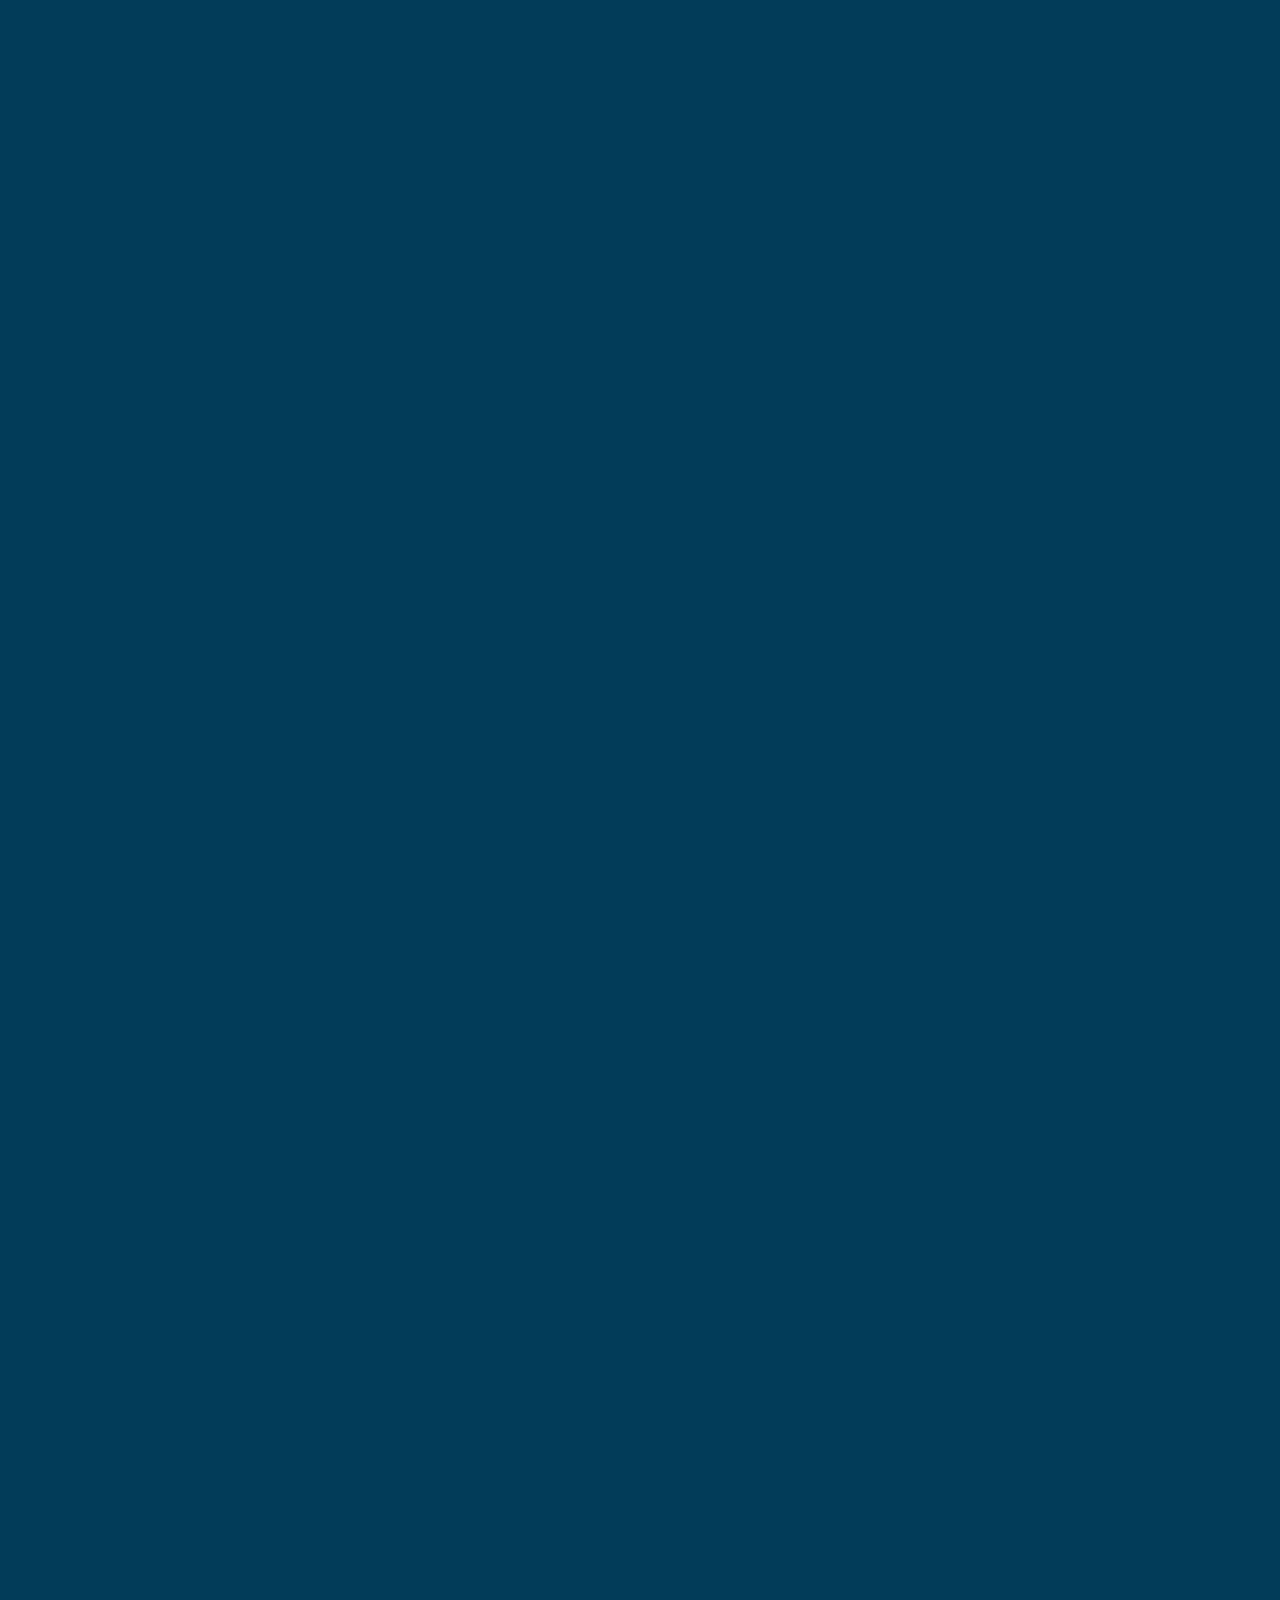
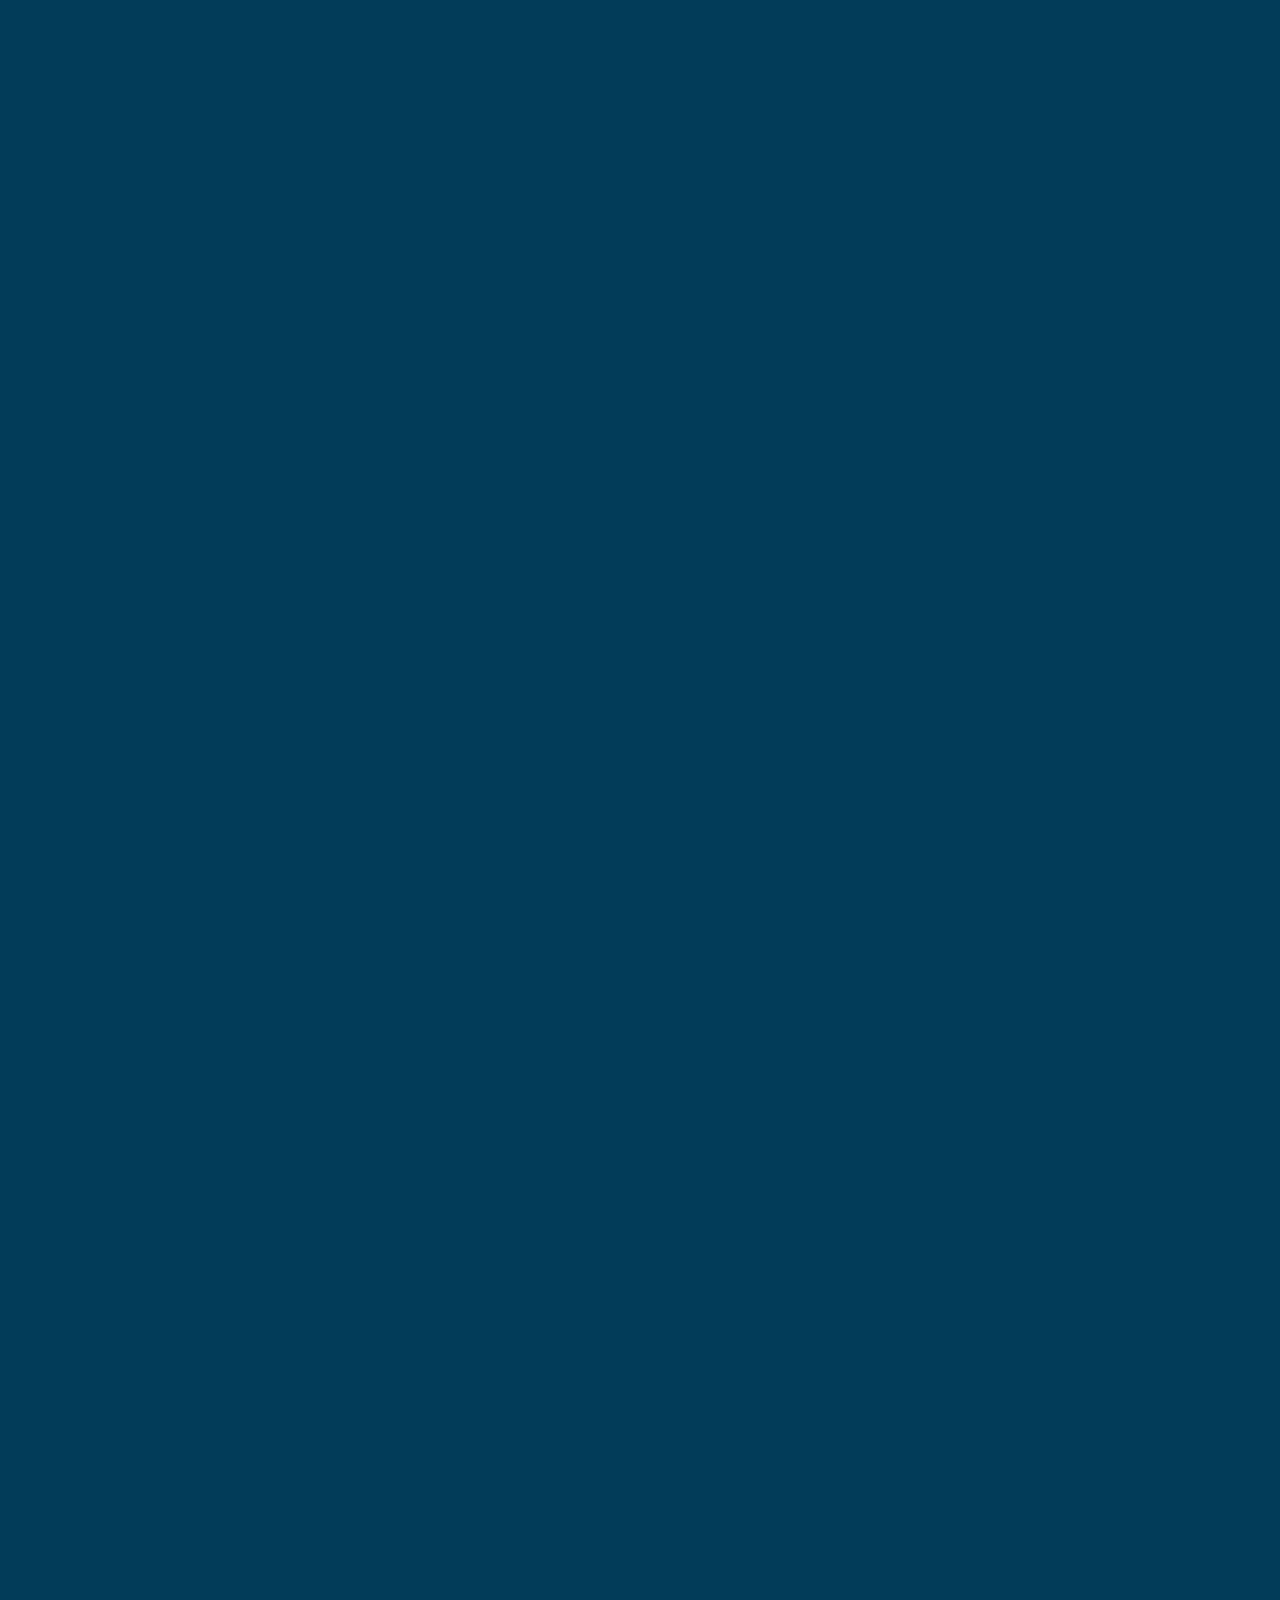
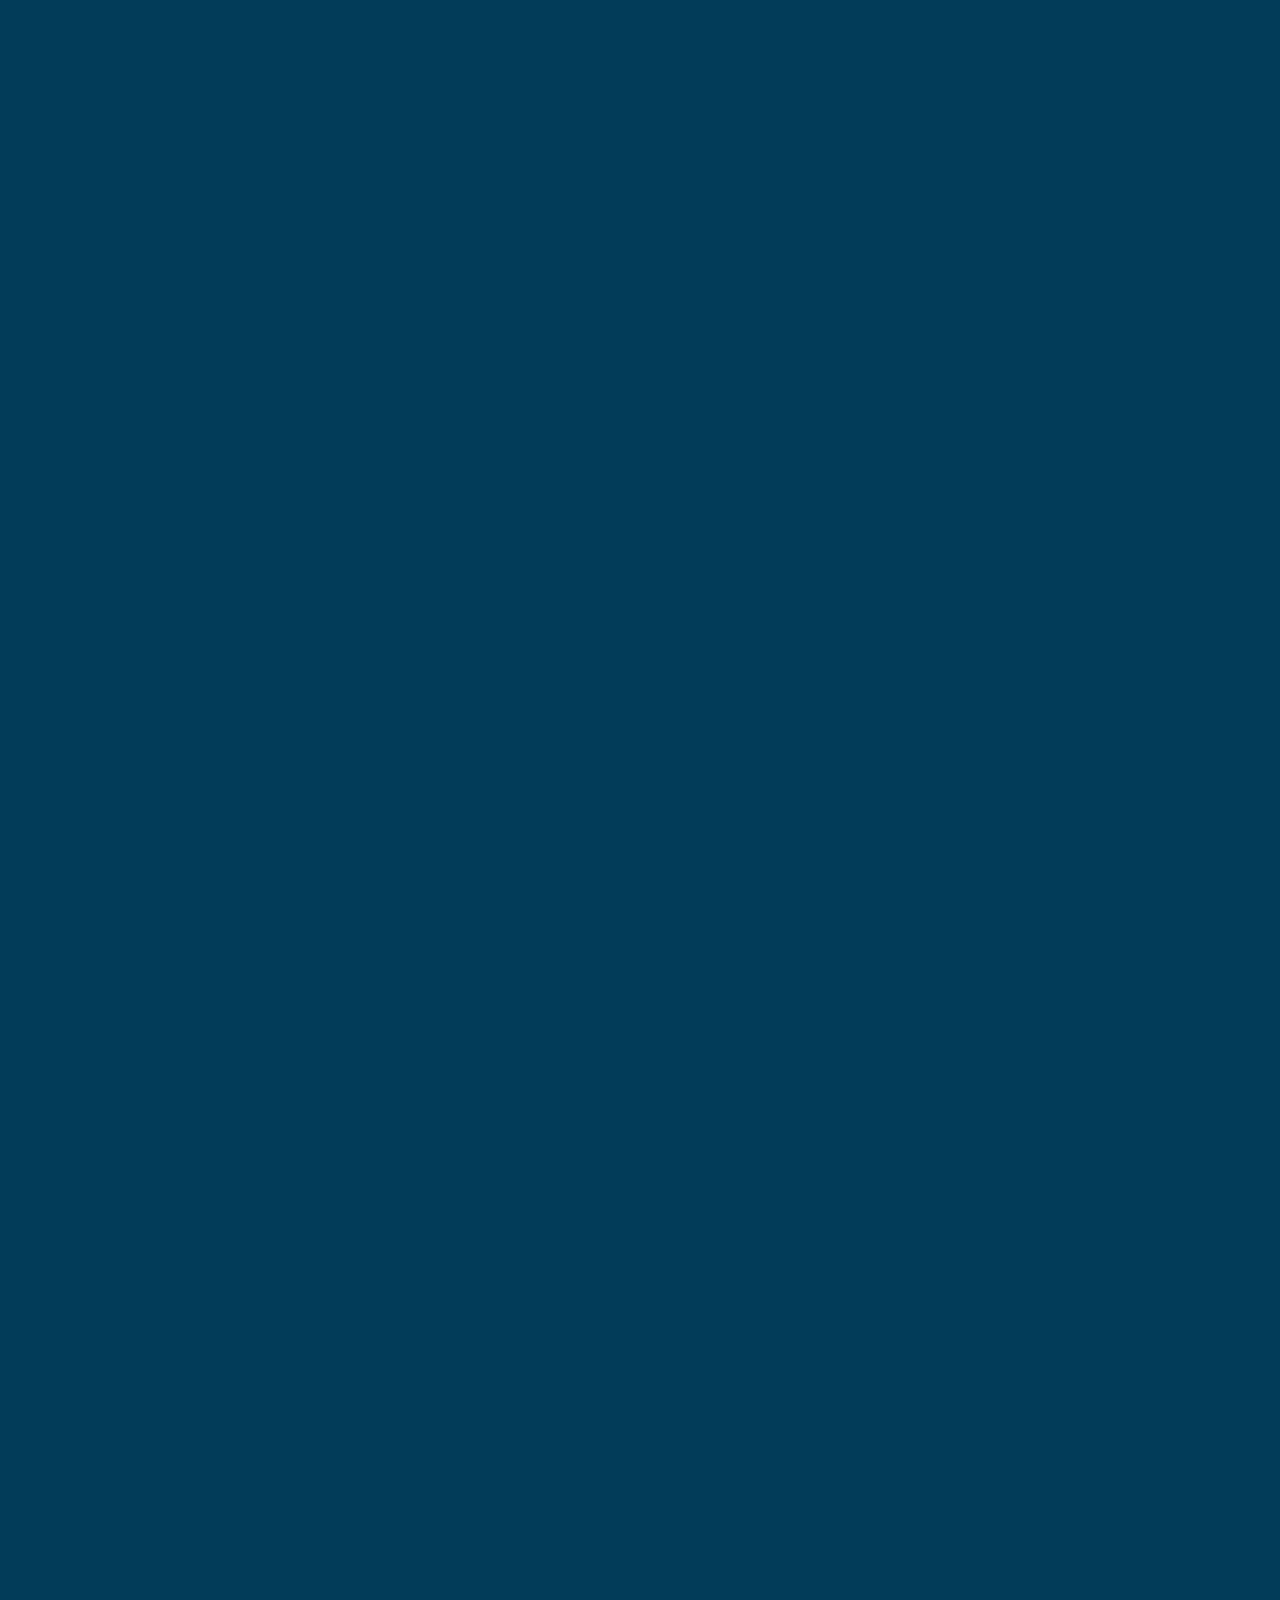
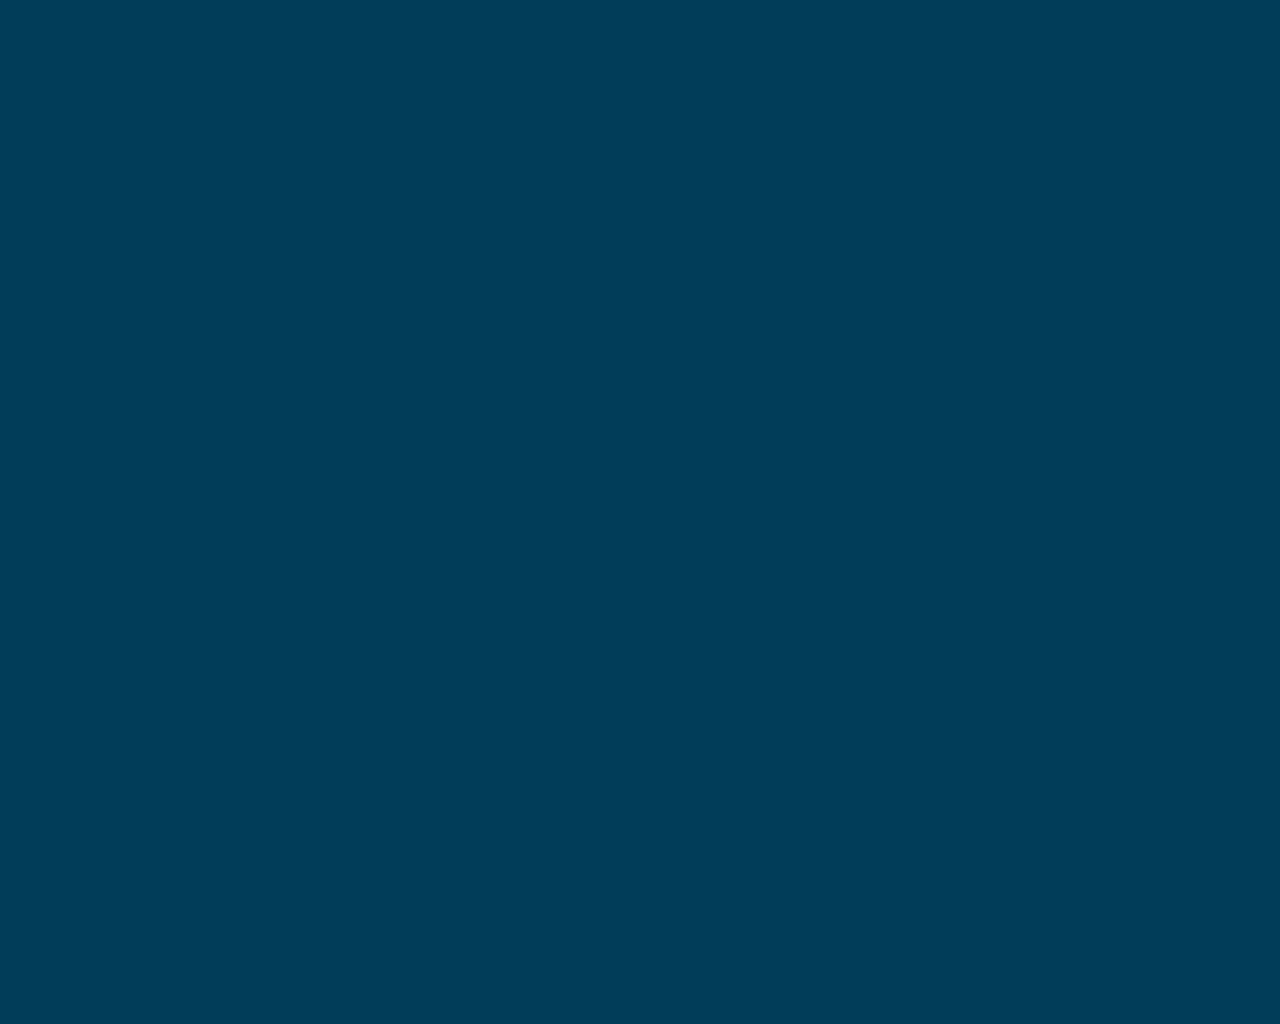
==== index.html @ 786d7b61 "scheme para changed" ====
<!DOCTYPE html>
<html lang="en">
  <head>
    <meta charset="UTF-8" />
    <meta name="viewport" content="width=device-width, initial-scale=1.0" />
    <title>SSTC E-CELL</title>
    <script src="https://kit.fontawesome.com/a076d05399.js"></script>
    <link
      rel="stylesheet"
      href="https://unpkg.com/swiper/swiper-bundle.min.css"
    />
    <link rel="stylesheet" href="css/event_slider.css" />
    <link rel="stylesheet" href="css/gallery_carasouel.css" />
    <link rel="stylesheet" href="css/team_css.css" />
    <link rel="stylesheet" href="css/accomplishmentcss.css" />
    <link rel="stylesheet" href="css/achievementcss.css" />
    <link rel="stylesheet" href="css/contactus.css" />
    <link rel="stylesheet" href="css/govt._scheme.css" />
    <link rel="stylesheet" href="css/footer.css" />
    <link rel="stylesheet" href="css/aboutus.css" />

    <link rel="shortcut icon" href="favicon.ico" />
    <link
      href="https://fonts.googleapis.com/css?family=Barlow:400,500,700|Vidaloka"
      rel="stylesheet"
    />
    <link rel="stylesheet" href="css\sidebar.css" />
    <link rel="stylesheet" type="text/css" href="css/base.css" />
    <link rel="stylesheet" type="text/css" href="css/demo6.css" />
    <link rel="stylesheet" href="css\style.css">  
		<!-- <link rel="stylesheet" type="text/css" href="pater/pater.css" /> -->
		<script>document.documentElement.className="js";var supportsCssVars=function(){var e,t=document.createElement("style");return t.innerHTML="root: { --tmp-var: bold; }",document.head.appendChild(t),e=!!(window.CSS&&window.CSS.supports&&window.CSS.supports("font-weight","var(--tmp-var)")),t.parentNode.removeChild(t),e};supportsCssVars()||alert("Please view this demo in a modern browser that supports CSS Variables.");</script>
        <link rel="shortcut icon" href="favicon.ico">
		 <link rel="stylesheet" type="text/css" href="css/normalize.css" />
		<!-- <link rel="stylesheet" type="text/css" href="css/demo.css" /> -->
        <!-- <link rel="stylesheet" type="text/css" href="css/component.css" />  -->
        <link rel="stylesheet" href="https://stackpath.bootstrapcdn.com/font-awesome/4.7.0/css/font-awesome.min.css" >
        <link rel="stylesheet" type="text/css" href="css/sidebar.css">
        <script src="https://ajax.googleapis.com/ajax/libs/jquery/3.4.1/jquery.min.js"></script>
        <!-- <script src="script.js"></script> -->
        <script src="https://use.fontawesome.com/releases/v5.12.1/js/all.js" data-auto-replace-svg="nest"></script>
         
      </head>
<body onload="loadfun()" >
  
    
   
  <main>
    <div id="loading"></div>
    <!-- division of section  -->
    
    <section id="home">
        
       
        
            

        <div class="homepage">
          <div class="homepagetext">
            <div class="content">
              <canvas class="scene scene--full" id="scene"></canvas>
              <div class="content__inner">
                <h2 class="content__title">E-CELL</h2>
                <h3 class="content__subtitle">
                  SHRI SHANKARACHARYA TECHNICAL CAMPUS
                </h3>
              </div>

              <nav class="side-menu">
                <ul>
                  <li>
                    <button onclick="myfunction()">Change Theme</button><span class="side-span">
                        <!-- <i><img src="images/logo/e-cell.png" width="24px" alt=""></i>
                         -->
                        <i class="fas fa-adjust"></i></span></a>
                  </li>
                  <li>
                    <a href="#home"
                      >Home<span class="side-span">
                        <!-- <i><img src="images/logo/e-cell.png" width="24px" alt=""></i>
                         -->
                        <i class="fas fa-home"></i></span></a>
                  </li>
                  <!-- <li><a href="">TEAM<span class="side-span" ><i class="fas fa-users"></i></span> </a></li> -->
                  <li>
                    <a href="#event-section"
                      >EVENTS<span class="side-span"
                        ><i class="fas fa-calendar-week"></i
                      ></span>
                    </a>
                  </li>
                  <li>
                    <a href="#achievement"
                      >ACHIEVEMENT<span class="side-span"
                        ><i class="fas fa-trophy"></i
                      ></span>
                    </a>
                  </li>
                  <li>
                    <a href="#slider"
                      >GALLERY<span class="side-span"
                        ><i class="fas fa-camera-retro"></i
                      ></span>
                    </a>
                  </li>
                  <li>
                    <a href="#scheme"
                      >SCHEME<span class="side-span"
                        ><i class="fas fa-hand-holding-usd"></i></span>
                    </a>
                  </li>
                  <li>
                    <a href="#accomplishment"
                      >INCUBATIONS<span class="side-span"
                        ><i class="fas fa-certificate"></i></span>
                    </a>
                  </li>
                  <li>
                    <a href="#about"
                      >ABOUT US<span class="side-span"
                        ><i class="fa fa-info-circle"></i
                      ></span>
                    </a>
                  </li>
                </ul>
              </nav>
            </div>
          </div>
        </div>
      </section>

      <!-- event section  -->

      <section id="event-section">
        <h2 class="sec-head">EVENTS ORGANISED</h2>
        <div class="swiper-container" id="event">
          <div class="swiper-wrapper">
            <div class="swiper-slide">
              <div class="imgBx">
                <img src="images/g1.png" />
              </div>
              <div class="details">
                <h3>WORKSHOP<br />3D PRINTING<br />(2017)</h3>
              </div>
            </div>
            <div class="swiper-slide">
              <div class="imgBx">
                <img src="images/g2.png" />
              </div>
              <div class="details">
                <h3>DISPURT<br />2018</h3>
              </div>
            </div>
            <div class="swiper-slide">
              <div class="imgBx">
                <img src="images/g3.png" />
              </div>
              <div class="details">
                <h3>KAIZEN<br />2018</h3>
              </div>
            </div>
            <div class="swiper-slide">
              <div class="imgBx">
                <img src="images/g4.png" />
              </div>
              <div class="details">
                <h3>TECH FAIR<br />2018</h3>
              </div>
            </div>
            <div class="swiper-slide">
              <div class="imgBx">
                <img src="images/g5.png" />
              </div>
              <div class="details">
                <h3>36 INC TRIP<br />2019</h3>
              </div>
            </div>
            <div class="swiper-slide">
              <div class="imgBx">
                <img src="images/g9.png" />
              </div>
              <div class="details">
                <h3>WORKSHOP<br />GRAPHIC DESIGN<br />2018</h3>
              </div>
            </div>
            <div class="swiper-slide">
              <div class="imgBx">
                <img src="images/g7.png" />
              </div>
              <div class="details">
                <h3>E-BOOT CAMP<br />2019</h3>
              </div>
            </div>
            <div class="swiper-slide">
              <div class="imgBx">
                <img src="images/g11.png" />
              </div>
              <div class="details">
                <h3>E-AWARENESS DRIVE<br />2018</h3>
              </div>
            </div>
            <div class="swiper-slide">
              <div class="imgBx">
                <img src="images/g6.png" />
              </div>
              <div class="details">
                <h3>AARAMBH<br />2019</h3>
              </div>
            </div>

            <div class="swiper-slide">
              <div class="imgBx">
                <img src="images/g8.png" />
              </div>
              <div class="details">
                <h3>E-AWARENESS DRIVE<br />2019</h3>
              </div>
            </div>
            <div class="swiper-slide">
              <a href="src\event-section.html">SEE MORE</a>
            </div>
          </div>
        </div>

        <!-- Add Pagination -->

        <!-- Swiper JS -->
        <script src="https://unpkg.com/swiper/swiper-bundle.min.js"></script>

        <!-- Initialize Swiper -->
        <script>
          var swiper = new Swiper(".swiper-container", {
            effect: "coverflow",
            grabCursor: true,
            centeredSlides: true,
            slidesPerView: "auto",
            coverflowEffect: {
              rotate: 50,
              stretch: 0,
              depth: 500,
              modifier: 1,
              slideShadows: true,
            },
            pagination: {
              el: ".swiper-pagination",
            },
          });
        </script>
      </section>

      <!-- accomplishment section -->

      <section id="accomplishment">
        <h2 class="sec-head">START-UP INCUBATIONS</h2>

        <article class="accom">
          <div class="wrapper">
            <div class="inside">
              <div class="icon">
                <i class="fa fa-info-circle fa-2x" aria-hidden="true"></i>
              </div>
              <div class="contents">
                <p class="content-text">
                  The super-magnet using field electricity generator is a new
                  design on the principle of Faraday, the inner rotatory pule
                  revolves in a electrostatic cage which strenthen its magnetic
                  field by 7.32 times of the traditional generators hence it'll
                  be a better option against the present ones for the coming
                  days.
                </p>
              </div>
            </div>
            <div class="container">
              <div class="face face1">
                <img
                  src="images/tech_fair/workshop 3 D printing/Copy of DSC_0598.JPG"
                  alt=""
                />
              </div>
              <div class="face face2">
                <div class="person-img">
                  <img src="images/Dhirendra_new.jpg" alt="" />
                </div>
                <div class="details">
                  <h3 class="acco-head">
                    Super Magnet Inspired Field Energy Generator
                  </h3>
                  <p>Dhirendra Pratap Singh Suryavanshi</p>
                </div>
              </div>
            </div>
          </div>
          <div class="wrapper">
            <div class="inside">
              <div class="icon">
                <i class="fa fa-info-circle fa-2x" aria-hidden="true"></i>
              </div>
              <div class="contents">
                <p class="content-text">
                  India's largest network of 5-star pet sitters and dog walkers,
                  founded in 2019, provides in-home dog boarding, pet-sitting,
                  dog-walking, or day care. Petixa India connects pet parents
                  with dog people who'll treat their pets like family. Generated
                  632 jobs till 8th of July 2020, and we are constantly growing
                  day by day.
                </p>
              </div>
            </div>
            <div class="container">
              <div class="face face1">
                <img
                  src="images/tech_fair/workshop 3 D printing/Copy of DSC_0598.JPG"
                  alt=""
                />
              </div>
              <div class="face face2">
                <div class="person-img">
                  <img src="images/parth_mishra.png" alt="" />
                </div>
                <div class="details">
                  <h3 class="acco-head">PETIXA India!</h3>
                  <p>Parth Mishra</p>
                </div>
              </div>
            </div>
          </div>
          <div class="wrapper">
            <div class="inside">
              <div class="icon">
                <i class="fa fa-info-circle fa-2x" aria-hidden="true"></i>
              </div>
              <div class="contents">
                <p class="content-text">
                  The dolphy automatic sanitizer is an ultra-sanitary sanitizer
                  dispenser that has a built-in motion detector, when it sense
                  your hands under the spot to dispense, it'll provide you the
                  perfect amount of liquid sanitizer automatically to get your
                  hands quickly clean
                  <br />Smart Sensor Technology <br />No Touch = No Germs
                </p>
              </div>
            </div>
            <div class="container">
              <div class="face face1">
                <img
                  src="images/tech_fair/workshop 3 D printing/Copy of DSC_0598.JPG"
                  alt=""
                />
              </div>
              <div class="face face2">
                <div class="person-img">
                  <img src="images/harsh_jain.jpeg" alt="" />
                </div>
                <div class="details">
                  <h3 class="acco-head">Auto Hand Sanitizer</h3>
                  <p>Harsh Jain</p>
                </div>
              </div>
            </div>
          </div>
        </article>
      </section>

      <!-- ACHIEVEMENT section -->

      <section id="achievement">
        <h2 class="sec-head">ACHIEVEMENT</h2>
        <article class="accomplishment"></article>
        <article class="timeline">
          <div class="content-container">
            <div class="content1">
              <div class="position-icon">
                <img src="images/1st.png" alt="" />
              </div>
              <div class="text-content">
                <h2 class="person-name">
                  Tarun Baghel
                </h2>
                <h3 class="name-body">
                  Smart India Hackathon <br> (<i class="fas fa-rupee-sign"></i> 1,00,000)
                </h3>
              </div>
            </div>
          </div>
          <div class="content-container">
            <div class="content1">
              <div class="position-icon">
                <img src="images/1st.png" alt="" />
              </div>
              <div class="text-content">
                <h2 class="person-name">
                  Harsh Jain, Umang Patre, Prakhar Pandey
                </h2>
                <h3 class="name-body">
                  Hackathon "Ideate, Literate, Culminate" <br> (<i class="fas fa-rupee-sign"></i> 10,000)
                </h3>
              </div>
            </div>
          </div>
          <div class="content-container">
            <div class="content1">
              <div class="position-icon">
                <img src="images/5th.png" alt="" />
              </div>
              <div class="text-content">
                <h2 class="person-name">
                  Dhirendra Pratap Singh Suryavanshi & Srijan Vaishnav
                </h2>
                <h3 class="name-body">
                  Makethon Consolation Prize <br> (<i class="fas fa-rupee-sign"></i> 2,500)
                </h3>
              </div>
            </div>
          </div>
          <div class="content-container">
            <div class="content1">
              <div class="position-icon">
                <img src="images/1st.png" alt="" />
              </div>
              <div class="text-content">
                <h2 class="person-name">
                  Dhirendra Pratap Singh Suryavanshi
                </h2>
                <h3 class="name-body">
                  Idea Conclave <br> (<i class="fas fa-rupee-sign"></i> 3,000)
                </h3>
              </div>
            </div>
          </div>
          <div class="content-container">
            <div class="content1">
              <div class="position-icon">
                <img src="images/3rd.png" alt="" />
              </div>
              <div class="text-content">
                <h2 class="person-name">
                  Abhishek Seth & Team
                </h2>
                <h3 class="name-body">
                  Hackathon 2.0 <br> (<i class="fas fa-rupee-sign"></i> 10,000)
                </h3>
              </div>
            </div>
          </div>
          <div class="content-container">
            <div class="content1">
              <div class="position-icon">
                <img src="images/8th.png" alt="" />
              </div>
              <div class="text-content">
                <h2 class="person-name">
                  Harsh Jain & Team
                </h2>
                <h3 class="name-body">
                  Makethon Consolation Prize <br> (<i class="fas fa-rupee-sign"></i> 3,000)
                </h3>
              </div>
            </div>
          </div>
        </article>
      </section>

      <!-- gallery section -->

      <h2 class="sec-head">GALLERY</h2>
      <section id="slider">
        <input type="radio" name="slider" id="s1" />
        <input type="radio" name="slider" id="s2" />
        <input type="radio" name="slider" id="s3" checked />
        <input type="radio" name="slider" id="s4" />
        <input type="radio" name="slider" id="s5" />
        <label for="s1" id="slide1">
          <img src="images/1.png" height="100%" width="100%" />
        </label>
        <label for="s2" id="slide2">
          <img src="images/2.png" height="100%" width="100%" />
        </label>
        <label for="s3" id="slide3">
          <img src="images/3.png" height="100%" width="100%" />
        </label>
        <label for="s4" id="slide4">
          <img src="images/4.png" height="100%" width="100%" />
        </label>
        <label for="s5" id="slide5">
          <img src="images/5.png" height="100%" width="100%" />
        </label>
        <!-- <div class="images">
        <a href="#"><i class="fa fa-2x fa-chevron-circle-right" aria-hidden="true">MORE IMAGE</i>
          </a>
        </div> -->
      </section>

      <div class="gallery-link">
        <a href="src/gallery.html"><span>MORE IMAGES <i class="fas fa-chevron-right"></i></span></a>
      </div>

      <!-- scheme sec -->
      <div class="contenedor" id="scheme">
        <h2 class="sec-head">SCHEME</h2>
        <div class="tarjeta">
          <div class="contenido">
            <img
              src="images/SERB, Science and Engineering Research Board.png"
              class="imagen"
            />
          </div>
          <div class="texto">
            <p>
              ExtraMural Research or Core Research Grant<br /><br />Extramural
              Research (EMR) funding scheme of SERB to academic institution,
              research  ...
            </p>
            <div class="vermas"><a target="_blank" href="https://www.startupindia.gov.in/content/sih/en/government-schemes/extra-mural-research.html">More</a></div>
          </div>
        </div>

        <div class="tarjeta">
          <div class="contenido">
            <img
              src="images/Biotechnology industry research assistance council.png"
              class="imagen"
            />
          </div>
          <div class="texto">
            <p>
              Small Business Innovation Research Initiative (SBIRI)<br /><br />The
              SBIRI scheme of
              the Department of Biotechnology, Ministry of Science...
            </p>
            <div class="vermas"><a target="_blank" href="https://www.startupindia.gov.in/content/sih/en/government-schemes/Small-business-innovation-research-initiative.html">More</a></div>
          </div>
        </div>

        <div class="tarjeta">
          <div class="contenido">
            <img
              src="images/MINISTRY OF Science and Technology.png"
              class="imagen"
            />
          </div>
          <div class="texto">
            <p>
              Multiplier Grants Scheme<br /><br />MGS aims to encourage
              collaborative R&D between industry and academics/ R&D...
            </p>
            <div class="vermas"><a target="_blank" href="https://www.startupindia.gov.in/content/sih/en/government-schemes/multiplier-grant-scheme.html">More</a></div>
          </div>
        </div>

        <div class="tarjeta">
          <div class="contenido">
            <img src="images/Mudra Yojna.jpg" class="imagen" />
          </div>
          <div class="texto">
            <p>
              Pradhan Mantri Mudra Yojana<br /><br />Micro Units Development and
              Refinance Agency Ltd. [MUDRA] is...
            </p>
            <div class="vermas"><a target="_blank" href="https://www.startupindia.gov.in/content/sih/en/government-schemes/micro-units-development-refinance-agency.html">More</a></div>
          </div>
        </div>

        <div class="tarjeta">
          <div class="contenido">
            <img
              src="images/Ministry of Micro Small and Medium Enterprise.png"
              class="imagen"
            />
          </div>
          <div class="texto">
            <p>
              Single Point Registration Scheme (SPRS)<br /><br />The Government
              is the single largest buyer of a variety of goods...
            </p>
            <div class="vermas"><a target="_blank" href="https://www.startupindia.gov.in/content/sih/en/government-schemes/single-point-registration.html">More</a></div>
          </div>
        </div>

        <div class="tarjeta">
          <div class="contenido">
            <img src="images/NMDFC PNG.png" class="imagen" />
          </div>
          <div class="texto">
            <p>
              Virasat - A Credit Scheme for Craftpersons<br /><br />The purpose
              of this scheme is to help Artisians and Craftpersons...
            </p>
            <div class="vermas"><a target="_blank" href="https://www.startupindia.gov.in/content/sih/en/government-schemes/virasat_credit_scheme_for_craftpersons.html">More</a></div>
          </div>
        </div>
      </div>

      <!-- about us section -->

      <section id="about">
        <h2 class="sec-head">ABOUT US</h2>
        <p class="mission-vision">MISSION</p>
        <div class="about-us-container">
          <p class="about-us-content">We look towards incorporating the entrepreneurship and intraepreneurship as potential abilities of the individuals by
          being a platform to cater the same.</p>
        </div>
        <p class="mission-vision">VISION</p>
        <div class="about-us-container">
          <p class="about-us-content">To develop the entrepreneurial environment by providing easy and effective interaction i of the student body,
          experienced professionals successful entrepreneurs ,investors, venture capitalist and corporate.</p>
        </div>
        <p class="mission-vision">AT OUR END</p>
        <div class="about-us-container">
          <p class="about-us-content">
            E-Cell SSTC is a student run non-profit organization which has been
            established in Shri Shankaracharya Group of Institutions, Bhilai,
            since 07/10/2017. E-Cell, SSTC targets to help in the development of
            entrepreneurial ecosystem by enabling easy and efficient interaction
            between its major components spanning students, working
            professionals, aspiring and existing entrepreneurs, mentors, angel
            investors, venture capital firms and corporate through events like
            interactive sessions, competitions and activities.<br /><br />

            E-Cell SSTC aim to create awareness among students of Engineering
            and Science courses about various facets of entrepreneurship as an
            alternative career option and also to highlight the merits of
            pursuing such an option.<br /><br />

            E-Cell SSTC is a club that promotes the business ideas, arrange the
            necessary aid and act as a bridge to get the funding from the
            various agencies. E-Cell SSTC also organizes the various
            entrepreneurial and personality development activities with in the
            campus.<br /><br />
          </p>
        </div>
        <div class="team-link">
          <a href="src/teams.html"><span>MEET OUR TEAM</span></a>
        </div>
      </section>

      <!-- contact us section -->

      <section class="wrapper">
        <div class="contact-card">
          <h2>Contact us</h2>
          <div id="error_message"></div>
          <form action="" id="myform" onsubmit="return validate();">
            <div class="input_field">
              <input type="text" placeholder="Name" id="name" />
            </div>
            <div class="input_field">
              <input type="text" placeholder="Subject" id="subject" />
            </div>
            <div class="input_field">
              <input type="text" placeholder="Phone" id="phone" />
            </div>
            <div class="input_field">
              <input type="text" placeholder="Email" id="email" />
            </div>
            <div class="input_field">
              <textarea placeholder="Message" id="message"></textarea>
            </div>
            <div class="btn">
              <input type="submit" />
            </div>
          </form>
        </div>
      </section>

      <script src="script/demo.js"></script>
      <script src="script/three.min.js"></script>
      <script src="script/demo6.js"></script>
      <!-- <script src="js/classie.js"></script>
		<script src="js/clipboard.min.js"></script>
		 -->
      <footer>
        <div class="footer-container">
          <div class="left-col">
            <div class="footer-content">
              <div class="logo-content">
                <div class="logo-image">
                  <img src="images/logo/e-cell.png" alt="" class="logo" />
                </div>
                <div class="logo-name">
                  <span class="ecell">E-CELL</span><br />
                  Shri Shankaracharya Technical Campus
                </div>
              </div>
              <div class="address">
                <a
                  target="_blank"
                  rel="noopener noreferrer"
                  href="https://goo.gl/maps/Hkz5Mmp7Pn2g13sD8"
                >
                  Junwani, Bhilai, Distt. Durg<br />Chhattisgarh- 490020
                </a>
              </div>
              <div class="contact-link">
                <a
                  target="_blank"
                  rel="noopener noreferrer"
                  href="tel:0788-4088888"
                  >
                  <i class="fas fa-phone-alt"></i>
                </a>
                <a
                  target="_blank"
                  rel="noopener noreferrer"
                  href="mailto:sstc@sstc.ac.in"
                  >
                  <i class="fas fa-envelope"></i>
                </a>
              </div>
            </div>
          </div>
          <div class="right-col">
            <h2>Our Newsletter</h2>
            <div class="border"></div>
            <p>Enter Your Email to get our news and updates.</p>
            <form action="" class="newsletter-form">
              <input
                type="text"
                class="txtb"
                placeholder="    Enter Your Email"
              />
              <!-- <input type="submit" class="btn" value="Submit"> -->
              <button class="sub-btn" type="submit">Submit</button>
            </form>
          </div>
        </div>
        <hr />
        <div class="social-media">
          <a href="https://www.facebook.com/ecell.sstc.5"
            ><i class="fab fa-facebook-f"></i
          ></a>
          <a href="https://www.instagram.com/ecell_sstc/"
            ><i class="fab fa-instagram"></i
          ></a>
          <a href="https://www.youtube.com/channel/UCkCTuF5Iefw81TTn5QYI4jg"
            ><i class="fab fa-youtube"></i
          ></a>
          <a href="https://www.linkedin.com/in/ecell-sstc-bhilai-15aa78195/"
            ><i class="fab fa-linkedin-in"></i
          ></a>
        </div>
        <div class="footer-bottom">
          <p class="rights-text">
            &copy; 2020 E-CELL,SSTC |
            <a href="src/phoenix.html" target="_blank" rel="noopener noreferrer">
              Designed by Team Phoenix
            </a>
          </p>
        </div>
      </footer>
    </main>
  <script>
var preloader=document.getElementById('loading');
function loadfun()
{
  preloader.style.display='none';
}

    function myfunction()
    { 
      var element=document.body;
      element.classList.toggle('light');
    
    }
 
    
    
</script>
  </body>
</html>
---- css/event_slider.css ----
/* body{
    background: #fff;
    font-family: Arial, Helvetica, sans-serif;
    font-size: 14px;
    color: #000;
    margin:0;
    padding: 0;
} */
.swiper-container {
    width: 100%;
    padding-top: 100px;
    padding-bottom: 50px;
  }


  .swiper-slide {
    background-position: center;
    background-size: cover;
    width: 300px;
    height: 380px;
    background: rgb(207, 195, 195);

  }
  .swiper-slide .imgBx
  {
      width: 100%;
      height: 300px;
      overflow: hidden;
  }
  .swiper-slide .imgBx img{
      width: 100%;
      
  }
  .swiper-slide .details{
    box-sizing: border-box;
    font-size: 20px;
    padding: 20px;
    
}
.swiper-slide .details h3{
    margin: 0;
    padding: 0;
    font-size: 20px;
    text-align: center;
    line-height: 20px;

}
.swiper-slide a
{
    
    display: flex;
    align-content: center;
    justify-content: center;
    padding-top: 50%;
    color: rgb(37, 25, 6);
    font-size: 3rem;

}
---- css/gallery_carasouel.css ----
@import url('https://fonts.googleapis.com/css2?family=Lato&family=Montserrat:wght@400;500&family=Open+Sans:wght@600&family=Oswald&family=Raleway&display=swap');
/* .sec-head{
  margin-top: 60px;
  color:white;
text-transform: uppercase;
font-size: 38px;
word-spacing: 25px;
letter-spacing: 2px;
} */


/* .gallery_heading{
    margin-top: 60px;
	color: white;
 display: flex;
 align-items: center;
 justify-content: center;   

 text-transform: uppercase;
 font-size: 30px;
	

} */
   [type=radio] {
    display: none;
  }
  
  #slider {
    height: 35vw;
    position: relative;
    perspective: 1000px;
    transform-style: preserve-3d;
  }
  
  #slider label {
    margin: auto;
    width: 60%;
    height: 100%;
    border-radius: 4px;
    position: absolute;
    left: 0; right: 0;
    cursor: pointer;
    transition: transform 0.4s ease;
  }
  
  #s1:checked ~ #slide4, #s2:checked ~ #slide5,
  #s3:checked ~ #slide1, #s4:checked ~ #slide2,
  #s5:checked ~ #slide3 {
    box-shadow: 0 1px 4px 0 rgba(0,0,0,.37);
    transform: translate3d(-30%,0,-200px);
  }
  
  #s1:checked ~ #slide5, #s2:checked ~ #slide1,
  #s3:checked ~ #slide2, #s4:checked ~ #slide3,
  #s5:checked ~ #slide4 {
    box-shadow: 0 6px 10px 0 rgba(0,0,0,.3), 0 2px 2px 0 rgba(0,0,0,.2);
    transform: translate3d(-15%,0,-100px);
  }
  
  #s1:checked ~ #slide1, #s2:checked ~ #slide2,
  #s3:checked ~ #slide3, #s4:checked ~ #slide4,
  #s5:checked ~ #slide5 {
    box-shadow: 0 13px 25px 0 rgba(0,0,0,.3), 0 11px 7px 0 rgba(0,0,0,.19);
    transform: translate3d(0,0,0);
  }
  
  #s1:checked ~ #slide2, #s2:checked ~ #slide3,
  #s3:checked ~ #slide4, #s4:checked ~ #slide5,
  #s5:checked ~ #slide1 {
    box-shadow: 0 6px 10px 0 rgba(0,0,0,.3), 0 2px 2px 0 rgba(0,0,0,.2);
    transform: translate3d(15%,0,-100px);
  }
  
  #s1:checked ~ #slide3, #s2:checked ~ #slide4,
  #s3:checked ~ #slide5, #s4:checked ~ #slide1,
  #s5:checked ~ #slide2 {
    box-shadow: 0 1px 4px 0 rgba(0,0,0,.37);
    transform: translate3d(30%,0,-200px);
  }
.gallery-link
{
  display: flex;
  justify-content: center;
}
.gallery-link span{
  color: var(--text-color4);
}
---- css/team_css.css ----
body{
  background-color: var(--background);/*changes*/
}

.section-head {
  position: relative;
  width: 100%;
  height: 80vh;
  display: flex;
  justify-content: center;
  align-items: center;
  color:white;
  overflow: hidden;
}
.section-head::before {
  content: "";
  position: absolute;
  top: 0;
  left: 0;
  width: 100%;
  height: 100%;
  background-color: var(--foreground2);
  border-radius: 0 0 50% 50%/0 0 100% 100%;
  transform: scaleX(1.5);
}
.section-head::after {
  box-shadow: -6px -6px 25px 0;
}
.section-head .content {
  position: relative;
  z-index: 1;
  margin: 0 auto;
  max-width: 900px;
  text-align: center;
}
.section-head .content h1 {
  margin: 0;
  padding: 0;
  background-color: var(--text-color1);/*changes*/
  -webkit-text-fill-color: transparent;
  -webkit-background-clip: text;
  font-size: 5em;
}
.section-head .content cite{
  color: var(--text-color4);
}
.section-head .content p {
  color: var(--text-color2);/*changes*/
  font-size: 1.2em;
}
.faculty{
  padding-top: 1em;
}
/* team heading */
.team-heading {
  text-align: center;
  margin-top: 50px;
  font-family: "Recursive", sans-serif;
  font-size: 2em;
  color: var(--text-color1);/*changes*/
  text-shadow: 5.5px 5.5px rgb(0, 0, 0);
}
  .row{
      display: flex;
      justify-content: center;
      align-items: center;
      flex-direction: row;
      flex-wrap: wrap;
  }

  .our-team {
    padding: 30px 0 40px;
    margin: 30px;
    min-width: 250px;
    max-width: 250px;
    min-height: 250px;
    max-height: 250px;
    /*background: linear-gradient(90deg,rgb(142, 141, 141),rgb(234, 234, 234),rgb(142, 141, 141));
    */
	background: var(--background);
	text-align: center;
    overflow: hidden;
    position: relative;
    box-shadow: -3px -3px 20px 0 rgb(0, 0, 0),
    -3px -3px 20px 0 rgb(0, 0, 0);
    transition: cubic-bezier(0.6, -0.28, 0.735, 0.045) .5s;
    border-radius: 5%;
  }

  .our-team:hover{
    transform: scale(1.08);
  }
  /* Only for Dhirendra and Khushboo's Card */
  .big-name{
    padding: 30px 0 40px;
    margin: 30px;
    max-width: 250px;
    max-height: 250px;
    /*background: linear-gradient(90deg,rgb(142, 141, 141),rgb(234, 234, 234),rgb(142, 141, 141));
    */
	background: var(--background);
	text-align: center;
    overflow: hidden;
    position: relative;
    box-shadow: -3px -3px 20px 0 rgb(0, 0, 0),
    -3px -3px 20px 0 rgb(0, 0, 0);
    transition: cubic-bezier(0.6, -0.28, 0.735, 0.045) .5s;
  }

  .name{
    font-size: 1.38em;
    color: var(--text-color2);
  }

  .team-content{
    margin-top: -3em;
  }
  .our-team .picture {
    display: inline-block;
    height: 130px;
    width: 130px;
    margin-bottom: 50px;
    z-index: 1;
    position: relative;
  }
  
  .our-team .picture::before {
    content: "";
    width: 100%;
    height: 0;
    border-radius: 50%;
    background-color: var(--graphic-color1);
    position: absolute;
    bottom: 135%;
    right: 0;
    left: 0;
    opacity: 0.9;
    transform: scale(3);
    transition: all 0.3s linear 0s;
  }
  
  .our-team:hover .picture::before {
    height: 100%;
  }
  
  .our-team .picture::after {
    content: "";
    width: 100%;
    height: 100%;
    border-radius: 50%;
    background-color: var(--graphic-color1);
    position: absolute;
    top: 0;
    left: 0;
    z-index: -1;
  }
  
  .our-team .picture img {
    width: 100%;
    height: 100%;
    border-radius: 50%;
    transform: scale(1);
    transition: all 0.9s ease 0s;
  }
  
  .our-team:hover .picture img {
    box-shadow: 0 0 0 14px #f7f5ec;
    transform: scale(0.7);
  }
  
  .our-team .tenure {
    display: block;
    font-size: 1.05em;
    color: #ff7d1f;
    text-transform: capitalize;
  }

  .big-tenure{
  margin-top: -.7em;
  }
  .our-team .social {
    width: 100%;
    padding: 0;
    margin: 0;
    background-color: var(--graphic-color1);
    position: absolute;
    bottom: -100px;
    left: 0;
    transition: all 0.5s ease 0s;
  }
  
  .our-team:hover .social {
    bottom: 0;
    display: flex;
    justify-content: center;
    align-items: center;

  }
  .space{
    opacity: 0;
    font-size: 30px;
  }
  
  .our-team .social li {
    display: inline-block;
  }
  .space{
    opacity: 0;
  }
  .our-team .social li a {
    display: block;
    padding: 10px;
    font-size: 20px;
    color: white;
    transition: all 0.3s ease 0s;
    text-decoration: none;
  }
  
  .our-team .social li a:hover {
    color: var(--graphic-color1);
    background-color: #f7f5ec;
  }

  /* MOBILE VIEW */
@media only screen and (max-width: 600px){
  .section-head {
  height: 50vh;
}
.section-head .content h1 {
  font-size: 3.5em;
}
.section-head .content p {
  color: #004151;
  font-size: 1em;
}
.team-heading {
  font-size: 1.4em;
}
}
---- css/accomplishmentcss.css ----
.accom{
    display: flex;
    justify-content: center;
    align-items: center;
    flex-wrap: wrap;
  }
  .wrapper {
    width: 100%;
    max-width: 300px;
    height: 80vh;
    max-height: 500px;
    background: var(--foreground); /*changes*/
    margin: auto;
    position: relative;
    overflow: hidden;
    border-radius: 10px 10px 10px 10px;
    box-shadow: 0;
    transform: scale(0.95);
    transition: box-shadow 0.5s, transform 0.5s;
  }
  .wrapper:hover {
    transform: scale(1);
    box-shadow: 5px 20px 30px rgba(0, 0, 0, 0.2);
  }
  .wrapper .container {
    width: 100%;
    height: 100%;
    margin: 0;
  }
  .wrapper .inside {
    z-index: 9;
    background: var(--text-color1); /*changes*/
    width: 140px;
    height: 140px;
    position: absolute;
    top: -70px;
    right: -70px;
    border-radius: 0px 0px 200px 200px;
    transition: all 0.5s, border-radius 2s, top 1s;
    overflow: hidden;
  }
  .icon {
    position: absolute;
    right: 80px;
    top: 85px;
    color: white;
    opacity: 1;
  }
  
  .wrapper .inside:hover {
    width: 100%;
    right: 0;
    top: 0;
    border-radius: 0;
    height: 80%;
  }
  .wrapper .inside:hover .icon {
    opacity: 0;
    right: 15px;
    top: 15px;
  }
  
  .wrapper .inside:hover .contents {
    opacity: 1;
    transform: scale(1);
    transform: translateY(0);
  }
  .inside:hover + .container .face2{
    height: 20%;
  }
  .inside:hover + .container .face2 .details h1{
    font-size: 20px;
  }
  .inside:hover + .container .face2 .details p{
    display: none;
  }
  .inside:hover + .container .face2 .person-img img{
    display: none;
  }
  .wrapper .inside .contents {
    padding: 5%;
    opacity: 0;
    transform: scale(0.5);
    transform: translateY(-200%);
    transition: opacity 0.2s, transform 0.8s;
  }
  .wrapper .inside .contents table {
    text-align: left;
    width: 100%;
  }
  .wrapper .inside .contents p{
    color: white;
    font-size: 20px;
    overflow: auto;
    scroll-behavior: smooth;
    font-family: 'Josefin Sans', Courier, monospace;
  }
  
  .face{
    position: absolute;
    bottom: 0;
    left: 0;
    width: 100%;
    height: 100%;
    display: flex;
    justify-content: center;
    align-items: center;
    flex-direction: column;
  }
  .face1{
    box-sizing: border-box;
  }
  .face1 img{
    align-self: center;
    width: auto;
    height: 100%;
    margin: 0;
  }
  /* .face2:before{
    content:'';
    position: absolute;
    top: 0;
    left: 0;
    width: 50%;
    height: 100%;
    background: rgba(255,255,255,0.1);
  } */
  .face2{
    background: var(--foreground); /*changes*/
    transition: 0.5s;
  }
  .container:hover .face2{
    height: 20%;
  }
  .container:hover .face2 .details h1{
    font-size: 20px;
  }
  .container:hover .face2 .details p{
    display: none;
  }
  .person-img img{
    border-radius: 50%;
    outline: none;
    transition: fade 0.5s;
  }
  .container:hover .face2 .person-img img{
    display: none;
  }
  .details{
    text-align: center;
  }
  .details .acco-head {
    margin: 0;
    padding: 0;
    font-size: 25px;
    color: var(--text-color2);/*changes*/
    transition: 0.5s;
  }
  .details p{
    color: var(--text-color1);/*changes*/
    margin-bottom: auto;
    font-size: 20px;
    transition: 0.5s;
  }
---- css/achievementcss.css ----
.timeline {
    width: 100%;
    height: 100%;
    min-height: 100px;
    padding: 20px;
   display: grid;
   grid-template-columns: repeat(3, minmax(260px, 1fr));
   grid-gap: 20px;
   justify-content: center;
   align-content: center;
  }
  .content-container{
    display: flex;
    justify-content: center;
    align-items: center;
  }
  .content1 {
    width: 100%;
    max-width: 300px;
    overflow: hidden;
    margin: 10px;
    padding: 10px;
    text-align: center;
    background: var(--graphic-color2); /*changes*/
    color: #00ffc8; /* cant change*/
    border-radius: 5px;
    align-self: stretch;
    justify-self: stretch;
    display: flex;
    flex-wrap: nowrap;
    flex-direction: column;
    align-items: center;
    justify-content: space-around;
    filter: grayscale(1) ;
	
  }
  .content1:hover
  {
    filter: grayscale(0);
  }
  
  .content1 img {
    width: 100%;
    max-width: 200px;
    height: auto;
   
  }
  .text-content {
    display: flex;
    flex-wrap: nowrap;
    flex-direction: column;
    align-items: center;
    justify-content: space-between;
  }
  .text-content .person-name{
    font-family: 'Raleway', Courier, monospace;
    font-size: 20px;
  }
  .text-content .name-body{
    font-family: 'Open Sans', Courier, monospace;
  }
  @media (max-width: 850px) {
    .timeline {
      grid-template-columns: auto auto;
    }
   
  }
  @media (max-width: 600px) {
    .timeline {
      grid-template-columns: auto;
    }
   
  }
---- css/contactus.css ----
@import url('https://fonts.googleapis.com/css?family=Josefin+Sans');
/* 
*{
  margin: 0;
  padding: 0;
  box-sizing: border-box;
  outline: none;
  font-family: 'Josefin Sans', sans-serif;
} */


.wrapper{
  /* position: relative;
  top: 50%;
  left: 50%; */
  /* transform: translate(-50%,-50%); */
  display: flex;
  justify-content: center;
  align-items: center;
  
  width: 100%;
  margin-top: 20px;
  
  
  
}
.contact-card{
    width: 100%;
    background: var(--foreground);/*changes*/
    align-self: center;
    max-width: 350px;
    padding: 25px;
  border-radius: 5px;
  box-shadow: 4px 4px 2px rgba(254,236,164,0.2); 
}

.wrapper h2{
  text-align: center;
  margin-bottom: 20px;
  text-transform: uppercase;
  letter-spacing: 3px;
  color: var(--text-color1);/*changes*/
}

.wrapper .input_field{
  margin-bottom: 10px;
  color: var(--text-color2);/*changes*/
  background: var(--foreground);/*changes*/
  outline: none;
  border: 0;
  border-bottom: 2px none var(--text-color1);/*changes*/
  box-sizing: border-box;
}

.wrapper .input_field input[type="text"],
.wrapper textarea{
  /* border: 1px solid #e0e0e0; */
  width: 100%;
  padding: 10px;
  color: var(--text-color2);/*changes*/
  background: var(--foreground);/*changes*/
  outline: none;
    border-bottom: 2px solid var(--text-color1);/*changes*/
}

.wrapper textarea{
  resize: none;
  height: 80px;
  color: var(--text-color2);/*changes*/
  background: var(--foreground);/*changes*/
  outline: none;
    border-bottom: 2px solid var(--text-color1);/*changes*/
}

.wrapper .btn input[type="submit"]{
  border: 0px;
  margin-top: 15px;
  padding: 10px;
  text-align: center;
  width: 100%;
  background: var(--graphic-color2);/*changes*/
  color: var(--text-color1);/*changes*/
  text-transform: uppercase;
  letter-spacing: 5px;
  font-weight: bold;
  border-radius: 25px;
  cursor: pointer;
  outline: none;
}

#error_message{
  margin-bottom: 20px;
  background: #fe8b8e;
  padding: 0px;
  text-align: center;
  font-size: 14px;
  transition: all 0.5s ease;
}
---- css/govt._scheme.css ----
@import url('https://fonts.googleapis.com/css?family=Open+Sans:300,400');

h1 {   
text-align:center;
padding:3%; 
color: var(--text-color1);/*changes*/
font-weight:300; 
}

.contenedor { 
display:flex; 
flex-wrap:wrap;  
justify-content:center;  
width:100%;  }

.tarjeta  {
	font-family: 'Open Sans', sans-serif; 
	width:100%; 
	background:#fff; /*Don't change*/
	text-align:center; 
	position:relative; 
	color:gray;
    box-shadow:2px 2px 9px silver; 
	margin:30px;}

.contenido { 
width:100%; 
display:flex; 
flex-direction:column; 
align-items:center; 
justify-content:space-between;  }

 .imagen {width:50%;  }

h2 { 
width:90%;  
font-size:1em; 
font-weight:100; 
margin-top:10px; 
padding:2%; }

.tarjeta:hover .texto{ 
visibility:visible; 
top:0px; 
background: var(--foreground);/*changes*/  
transition:0.7s; 
max-height:300px; 
opacity:0.9; }

.texto { 
box-shadow:2px 2px 9px silver; 
overflow:auto; 
    position:absolute; 
	right:10px;
    font-size: 0.7em;
    padding:2% 2%;
    width: 100%;
   visibility:hidden;
 }
.texto p {  padding:2%; }

.vermas  { 
margin-top:30px; 
background: var(--graphic-color1);/*changes*/  
width:60px; 
height:25px; 
border-radius:10%;
text-align:center;
}

.vermas a { 
text-decoration:none; 
color: var(--text-color1);/*changes*/
}

.scheme-logo
{
  width: 128px;
}

  @media (min-width:768px)  {
	  .texto { max-height:320px;}
	  .tarjeta  { width:40%; max-height:350px;  }
      .tarjeta:hover .texto{ top:5px;   }  
	  
  }
  
  @media (min-width:1024px) {
	 .texto { max-height:350px;}
	  .tarjeta  { width:30%; max-height:430px;  }
      .tarjeta:hover .texto{ top:5px;   }  
  }
   /* .sec-head{
    margin-top: 60px;
    color:white;
	text-transform: uppercase;
	font-size: 38px;
	word-spacing: 25px;
	letter-spacing: 2px;
} */
---- css/footer.css ----
@import url('https://fonts.googleapis.com/css2?family=Josefin+Sans:wght@500&family=Montserrat:wght@300;600&display=swap');
html,body{
  margin-bottom: 0;
}
footer{
    /* background: #494949; */
    background: #313131;
    width: 100%;
    color: #eeeeee;
    z-index: 1000;
    
  }
  
  .footer-container{
    width: 100%;
    display: flex;
    justify-content: space-between;
    align-items: stretch;
    flex-wrap: nowrap;
  }
  .left-col{
    margin-left: 35px;
    display: flex;
    flex-direction: column;
    flex-wrap: nowrap;
    width: auto;
    justify-content: flex-start;
    align-items: flex-start;
  }
  .logo-content{
    display: flex;
    flex-direction: column;
    flex-wrap: nowrap;
    justify-content: center;
  }
  .left-col .footer-content{
    margin: 10px 0;
  }
  .left-col .footer-content .logo-name{
    font-size: 30px;
    font-family: 'Josefin Sans', Courier, monospace;
    font-weight: 500;
  }
  .left-col .footer-content .logo-name .ecell{
    font-family: 'Montserrat', Courier, monospace;
    font-weight: 600;
  }
  
  .left-col .footer-content .address{
    padding: 10px 0;
    font-family: 'Montserrat', Courier, monospace;
    font-weight: 300;
  }
  .logo{
    width: 80px;
    height: 80px;
  }
  .contact-link a{
   margin: 20px;
    color: #eee;
  }
  .address a{
    color: #eee;
    text-decoration: none;
  }
  .social-media{
    width: 100%;
    text-align: center;
  }
  
  .social-media a{
    color: #fff;
    margin-right: 25px;
    font-size: 22px;
    text-decoration: none;
    transition: .3s linear;
  }
  
  .social-media a:hover{
    color: #ff9d00;
  }
 .right-col{
   width: 40vw;
   overflow: hidden;
   display: flex;
   flex-direction: column;
 }
  .right-col h2{
    font-size: 26px;
    width: fit-content;
    align-self: flex-start;
    font-family: 'Josefin Sans', Courier, monospace;
    font-weight: 500;
  }
  .right-col p{
    width: fit-content;
    align-self: center;
    font-family: 'Montserrat', Courier, monospace;
    font-family: 300;
  }
  
  .border{
    width: 100px;
    height: 4px;
    background: #fc5c65;
  }
  
  .newsletter-form{
    display: flex;
    justify-content: center;
    align-items: center;
    flex-wrap: wrap;
  }
  
  .txtb{
    height: 40px;
    font-size: 16px;
    color: #293043;
    background: rgb(238, 238, 238);
    border: none;
    font-weight: 700;
    outline: none;
    border-radius: 30px;
  }
  
  .sub-btn{
    height: 40px;
    font-size: 16px;
    color: #f1f1f1;
    background: #fc5c65;
    border: none;
    font-weight: 700;
    outline: none;
    border-radius: 30px;
    cursor: pointer;
    transition: opacity .3s linear;
  }
  
  .btn:hover{
    opacity: .7;
  }
 .middle-col .nav-list{
     list-style-type: none;
     padding: 0;
 }
 .middle-col{
   width: 30vw;
   text-align: center;
   margin-top: 0;
 }
 .middle-col a{
     display: block;
     text-decoration: none;
     color: #eee;
 }
 .middle-col p{
   font-size: 25px;
 }

.footer-bottom{
  text-align: center;
  width: 100%;
  background: #222;
  color: #808080; 
}
.footer-bottom p a{
	color: #aaa;
}
.footer-bottom:hover a{
  color: #9b9b9b;
}
  
  @media screen and (max-width:960px) {
   
    .right-col{
      width: 100%; 
    }
    .middle-col{
      width: 100%;
    }
    .left-col{
      width: 100%;
      
    }
  }
  
  
  @media screen and (max-width:700px){
    .logo-content{
      flex-direction: column;
      justify-content: center;
      align-items: center;
    }
    .footer-container{
      flex-wrap: wrap-reverse;
    }
    .left-col{
      text-align: center;
    }
      .left-col .logo-name{
        font-size: 25px;
      }
  }
---- css/aboutus.css ----
.about-us-container
{
    display: flex;
    justify-content: center;
    
  
}
.about-us-content
{
    
    text-align: center;
    font-family: 'Raleway', Courier, monospace;

}
#about .team-link a
{
<<<<<<< HEAD
    color: cyan;
=======
    color: var(--text-color2);
>>>>>>> 873134cce3ab17b66a5ae94f1ab89df57df89057
    text-decoration: none;
    font-size: 2em;
}

#about .team-link a span
{
<<<<<<< HEAD
    background-color: rgba(145, 145, 145, 0.3);
}

#about .team-link a span{
    transition: .5s linear;
    border-radius: 5px;
}
#about .team-link a span:hover{
    font-size: 1.3em;
    color: #ff7d1f;
    background-color: rgba(145, 145, 145, 0.3);
=======
    background-color: rgba(255,255,255,.2);
	padding:5px;
>>>>>>> 873134cce3ab17b66a5ae94f1ab89df57df89057
}
---- css/base.css ----
article,aside,details,figcaption,figure,footer,header,hgroup,main,nav,section,summary{display:block;}audio,canvas,video{display:inline-block;}audio:not([controls]){display:none;height:0;}[hidden]{display:none;}html{font-family:sans-serif;-ms-text-size-adjust:100%;-webkit-text-size-adjust:100%;}body{margin:0;}a:focus{outline:thin dotted;}a:active,a:hover{outline:0;}h1{font-size:2em;margin:0.67em 0;}abbr[title]{border-bottom:1px dotted;}b,strong{font-weight:bold;}dfn{font-style:italic;}hr{-moz-box-sizing:content-box;box-sizing:content-box;height:0;}mark{background:#ff0;color:#000;}code,kbd,pre,samp{font-family:monospace,serif;font-size:1em;}pre{white-space:pre-wrap;}q{quotes:"\201C" "\201D" "\2018" "\2019";}small{font-size:80%;}sub,sup{font-size:75%;line-height:0;position:relative;vertical-align:baseline;}sup{top:-0.5em;}sub{bottom:-0.25em;}img{border:0;}svg:not(:root){overflow:hidden;}figure{margin:0;}fieldset{border:1px solid #c0c0c0;margin:0 2px;padding:0.35em 0.625em 0.75em;}legend{border:0;padding:0;}button,input,select,textarea{font-family:inherit;font-size:100%;margin:0;}button,input{line-height:normal;}button,select{text-transform:none;}button,html input[type="button"],input[type="reset"],input[type="submit"]{-webkit-appearance:button;cursor:pointer;}button[disabled],html input[disabled]{cursor:default;}input[type="checkbox"],input[type="radio"]{box-sizing:border-box;padding:0;}input[type="search"]{-webkit-appearance:textfield;-moz-box-sizing:content-box;-webkit-box-sizing:content-box;box-sizing:content-box;}input[type="search"]::-webkit-search-cancel-button,input[type="search"]::-webkit-search-decoration{-webkit-appearance:none;}button::-moz-focus-inner,input::-moz-focus-inner{border:0;padding:0;}textarea{overflow:auto;vertical-align:top;}table{border-collapse:collapse;border-spacing:0;}
*,
*::after,
*::before {
	box-sizing: border-box;
}

/* html {
	background: #000;
} */

body {
	font-family: 'Barlow', Helvetica, Arial, sans-serif;
	font-weight: 500;
	
	color: var(--color-text);
	
	/* background-color: var(--color-bg); */
	-webkit-font-smoothing: antialiased;
	-moz-osx-font-smoothing: grayscale;
}

/* Fade effect */
.js body {
	opacity: 0;
	transition: opacity 0.6s;
}

.js body.render {
	opacity: 1;
}

a {
	text-decoration: none;
	color: var(--color-link);
	outline: none;
}

a:hover,
a:focus {
	color: var(--color-link-hover);
	outline: none;
}

 .hidden {
	position: absolute;
	overflow: hidden;
	width: 0;
	height: 0;
	pointer-events: none;
}

/* .message {
	position: relative;
	z-index: 100;
	display: none;
	padding: 1em;
	text-align: center;
	color: var(--color-bg);
	background: var(--color-text);
} */

/* 
.icon {
	display: block;
	width: 1.5em;
	height: 1.5em;
	margin: 0 auto;
	fill: currentColor;
} */

.icon--keyboard {
	display: none;
} 

main {
	position: relative;
	width: 100%;
}

.content {
	position: relative;
	display: flex;
	justify-content: center;
	align-items: center;
	align-content: center;
	margin: 0 auto;
	min-height: 100vh;
}

.content--fixed {
	position: fixed;
	z-index: 10000;
	top: 0;
	left: 0;
	display: grid;
	align-content: space-between;
	width: 100%;
	max-width: none;
	min-height: 0;
	height: 100vh;
	padding: 1.5em;
	pointer-events: none;
	grid-template-columns: 50% 50%;
	grid-template-rows: auto auto 4em;
	grid-template-areas: 'header ...'
	'... ...'
	'github demos';
}

.content--fixed a {
	pointer-events: auto;
}

/* Header */
.codrops-header {
	position: relative;
	z-index: 100;
	display: flex;
	flex-direction: row;
	align-items: flex-start;
	align-items: center;
	align-self: start;
	grid-area: header;
	justify-self: start;
}

.codrops-header__title {
	font-size: 1em;
	font-weight: 500;
	margin: 0;
	padding: 0.75em 0;
}

.info {
	margin: 0 0 0 1.25em;
	color: var(--color-info);
}



.demos {
	position: relative;
	display: block;
	align-self: end;
	text-align: center;
	grid-area: demos;
}

.demo {
	margin: 0 0.15em;
}

.demo:hover,
.demo:focus {
	opacity: 0.5;
}

.demo span {
	white-space: nowrap;
	text-transform: lowercase;
	pointer-events: none;
}

.demo span::before {
	content: '#';
}

a.demo--current {
	pointer-events: none;
	color: var(--color-link-hover);
}

/* Top Navigation Style */
.codrops-links {
	position: relative;
	display: flex;
	justify-content: center;
	margin: 0 1em 0 0;
	text-align: center;
	white-space: nowrap;
}

.codrops-icon {
	display: inline-block;
	margin: 0.15em;
	padding: 0.25em;
}

/* Canvas positions */
.content__inner {
	grid-area: 1 / 1 / 1 / 1;
	position: relative;
	display: flex;
	flex-direction: column;
	align-items: center;
	justify-content: center;
	align-content: center;
}

.scene {
	position: absolute;
}

.scene--left {
	width: 100vmin;
	height: 100vmin;
	transform: translate3d(-50vmin,0,0);
}

.scene--full {
	width: 100%;
	height: 100vh;
}

.scene--up {
	height: 150vmin;
	width: 150vmin;
	top: -50vh;
	left: 50%;
	margin-left: -75vmin;
}

@media screen and (min-width: 55em) {
	.icon--keyboard {
		position: absolute;
		right: 0.55em;
		bottom: -30%;
		display: block;
		width: 54px;
		height: 46px;
		fill: var(--color-link);
	}
	.demos {
		display: flex;
		padding-right: 80px;
		justify-self: end;
	}
	.demo {
		display: block;
		width: 17px;
		height: 17px;
		margin: 0 4px;
		border-radius: 50%;
		background: var(--color-link);
	}
	a.demo--current {
		background: var(--color-link-hover);
	}
	.demo span {
		line-height: 1;
		position: absolute;
		right: 100%;
		display: none;
		margin: 0 1em 0 0;
	}
	.demo--current span {
		display: block;
	}
}

@media screen and (max-width: 55em) {
	.message {
		/* display: block; */
	}
	.content {
		flex-direction: column;
		height: auto;
	}
	.content--fixed {
		position: relative;
		z-index: 1000;
		display: block;
		padding: 0.85em;
	}
	.content:not(.content--fixed) {
		margin-bottom: 6em;
	}
	.codrops-header {
		flex-direction: column;
		align-items: center;
	}
	.codrops-header__title {
		font-weight: bold;
		padding-bottom: 0.25em;
		text-align: center;
	}
	.info {
		margin: 0;
	}
	.github {
		display: block;
		margin: 1em auto;
	}
	.codrops-links {
		margin: 0;
	}
}
---- css/sidebar.css ----
.side-menu{
	width: 16em;
	height: auto;
	margin: 4em auto 0;
	font-size: 1em;
	line-height: 2em;
	font-weight: 700;
	color: white;
	text-transform: uppercase;
/*	text-decoration: none;
	border: none;*/
	position: fixed;
	top: 0;
	bottom: 0;
	left: -13em;
	z-index: 1000000;
}
ul{
	list-style: none;
}
li{
	display: block;
	background: #333;
	height: 4em;
	padding: 1em 1.5em;
	position: relative;
	transition: transform .5s,background-color .5s ,color 0.5s;
}
li:nth-child(1){
	background:transparent ;
}
li:nth-child(2){
	background:transparent ;
}
li:nth-child(3){
	background:transparent ;
}
li:nth-child(4){
	background:transparent ;
}
li:nth-child(5){
	background:transparent ;
}
li:nth-child(6){
	background:transparent ;
}
li:nth-child(7){
	background:transparent ;
}
li:nth-child(8){
	background:transparent ;
}
li:hover{
	background:rgb(10, 81, 148);
    transform: translateX(10em);
    transition: .5s ease-in;
}
.side-menu ul li a{
	/* display: block; */
	color: white;
	text-decoration: none;
}
.side-menu ul li button{
	outline: none;
	background: transparent;
	border: none;
	color: inherit;
	font-size: 1em;
	
}
.side-span{
	display: block;
	position: absolute;
	font-size: 1.222222222222222em;
	line-height: 2em;
	height: 2em;
	top: 0;
	bottom: 0;
	margin: -5px 2px;
	padding: 1em 1.5em;
	right: -1em;

}
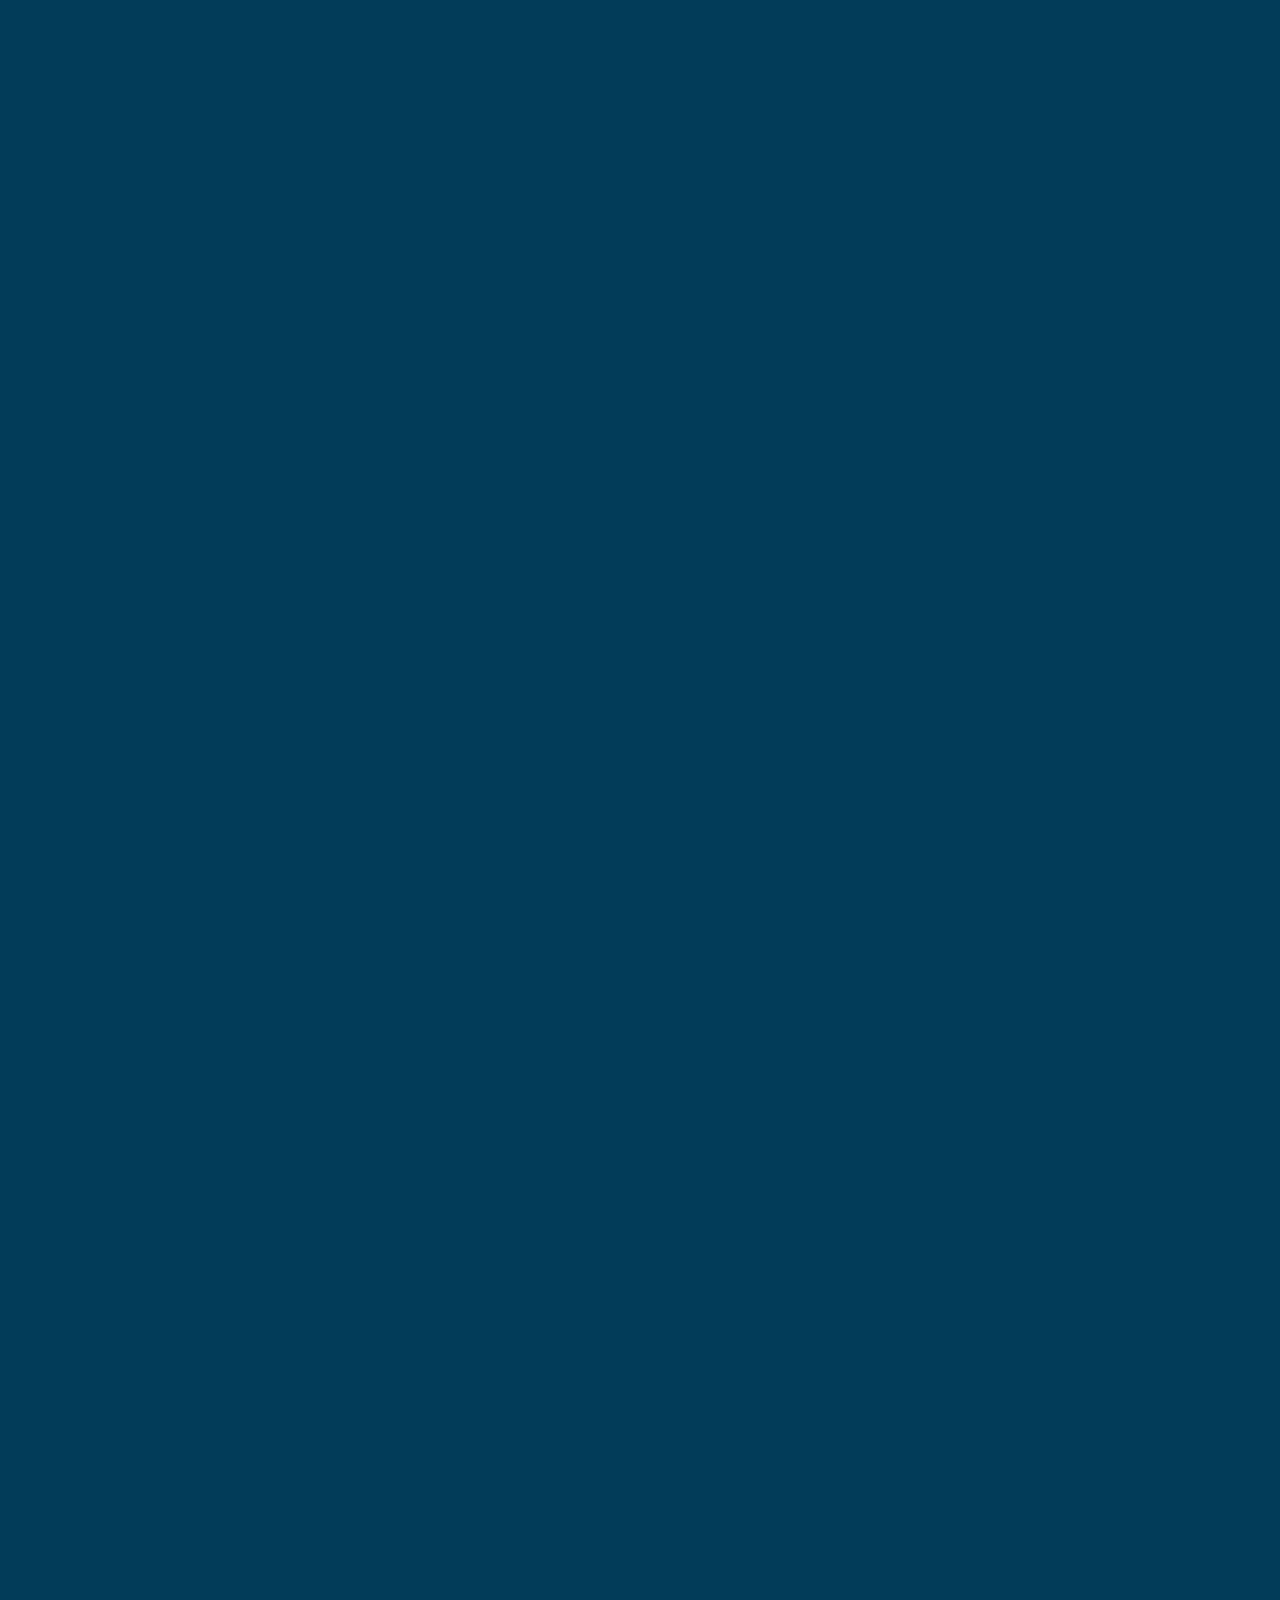
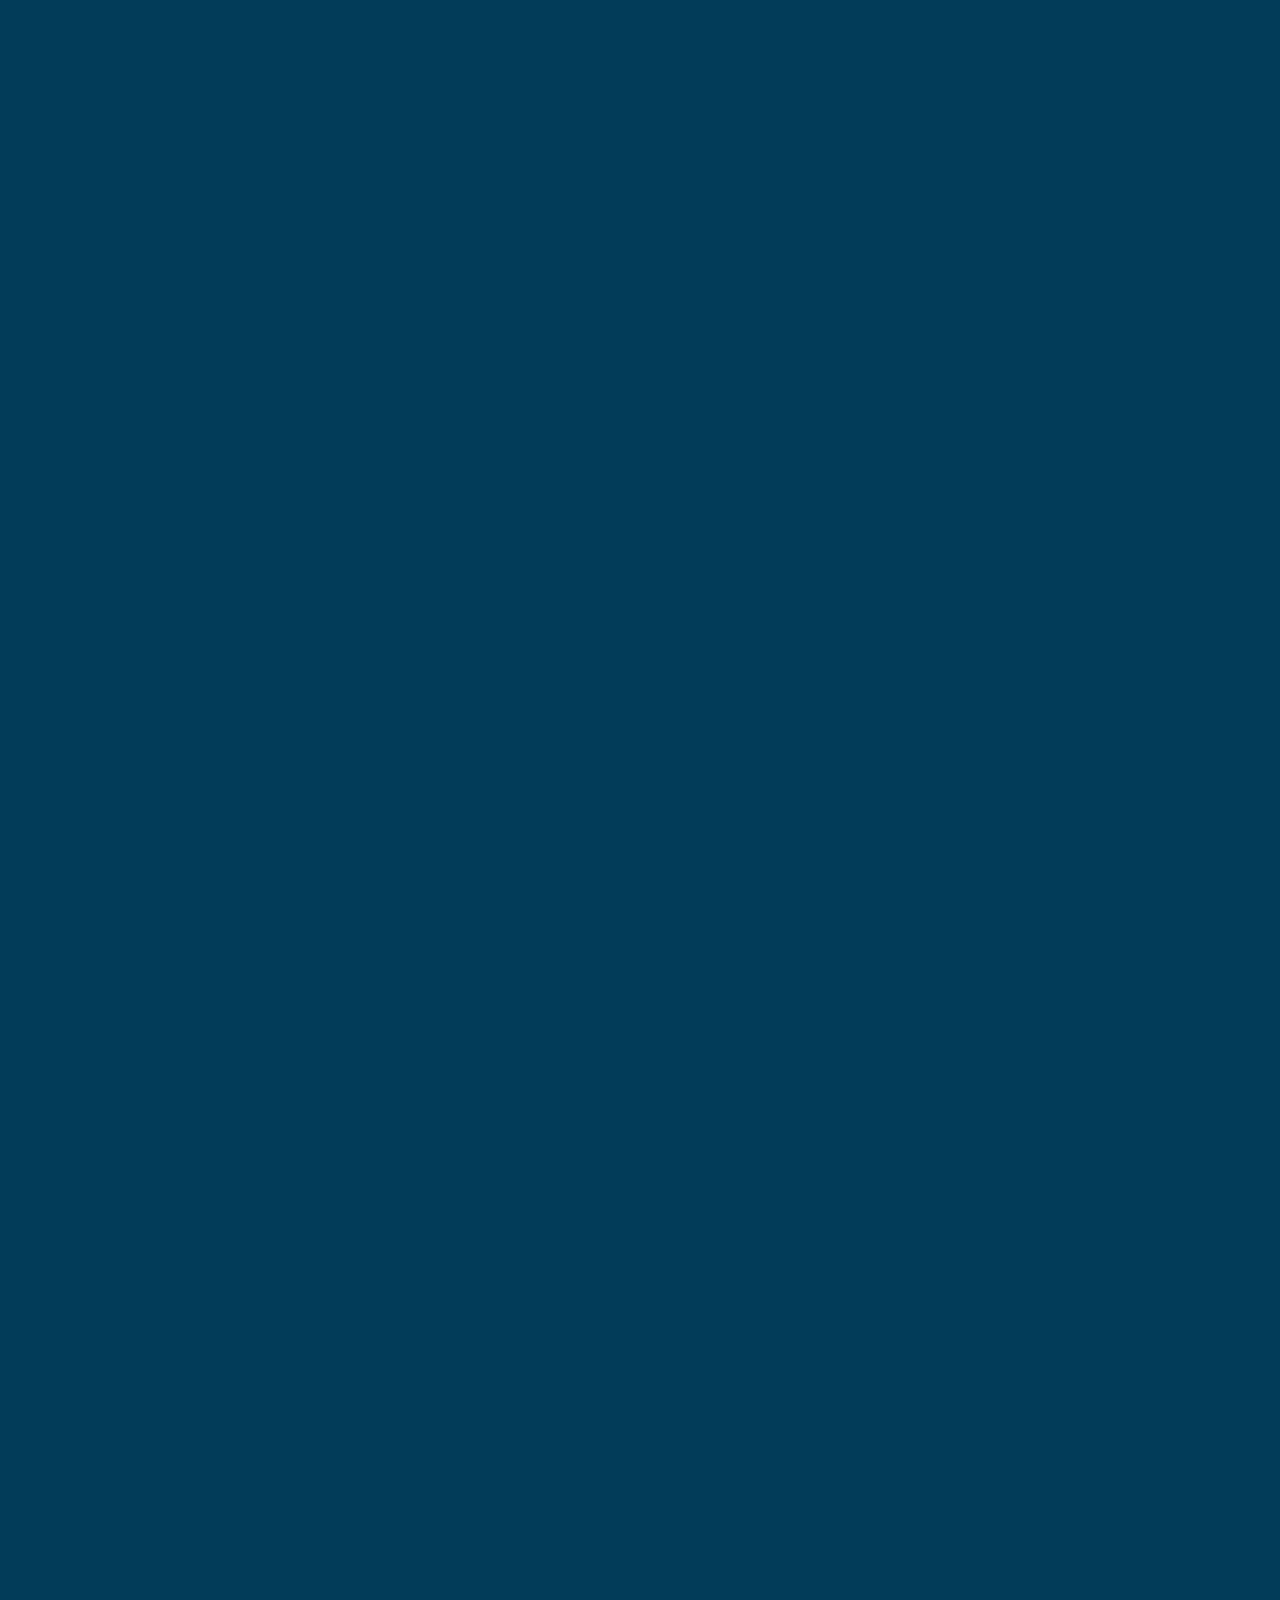
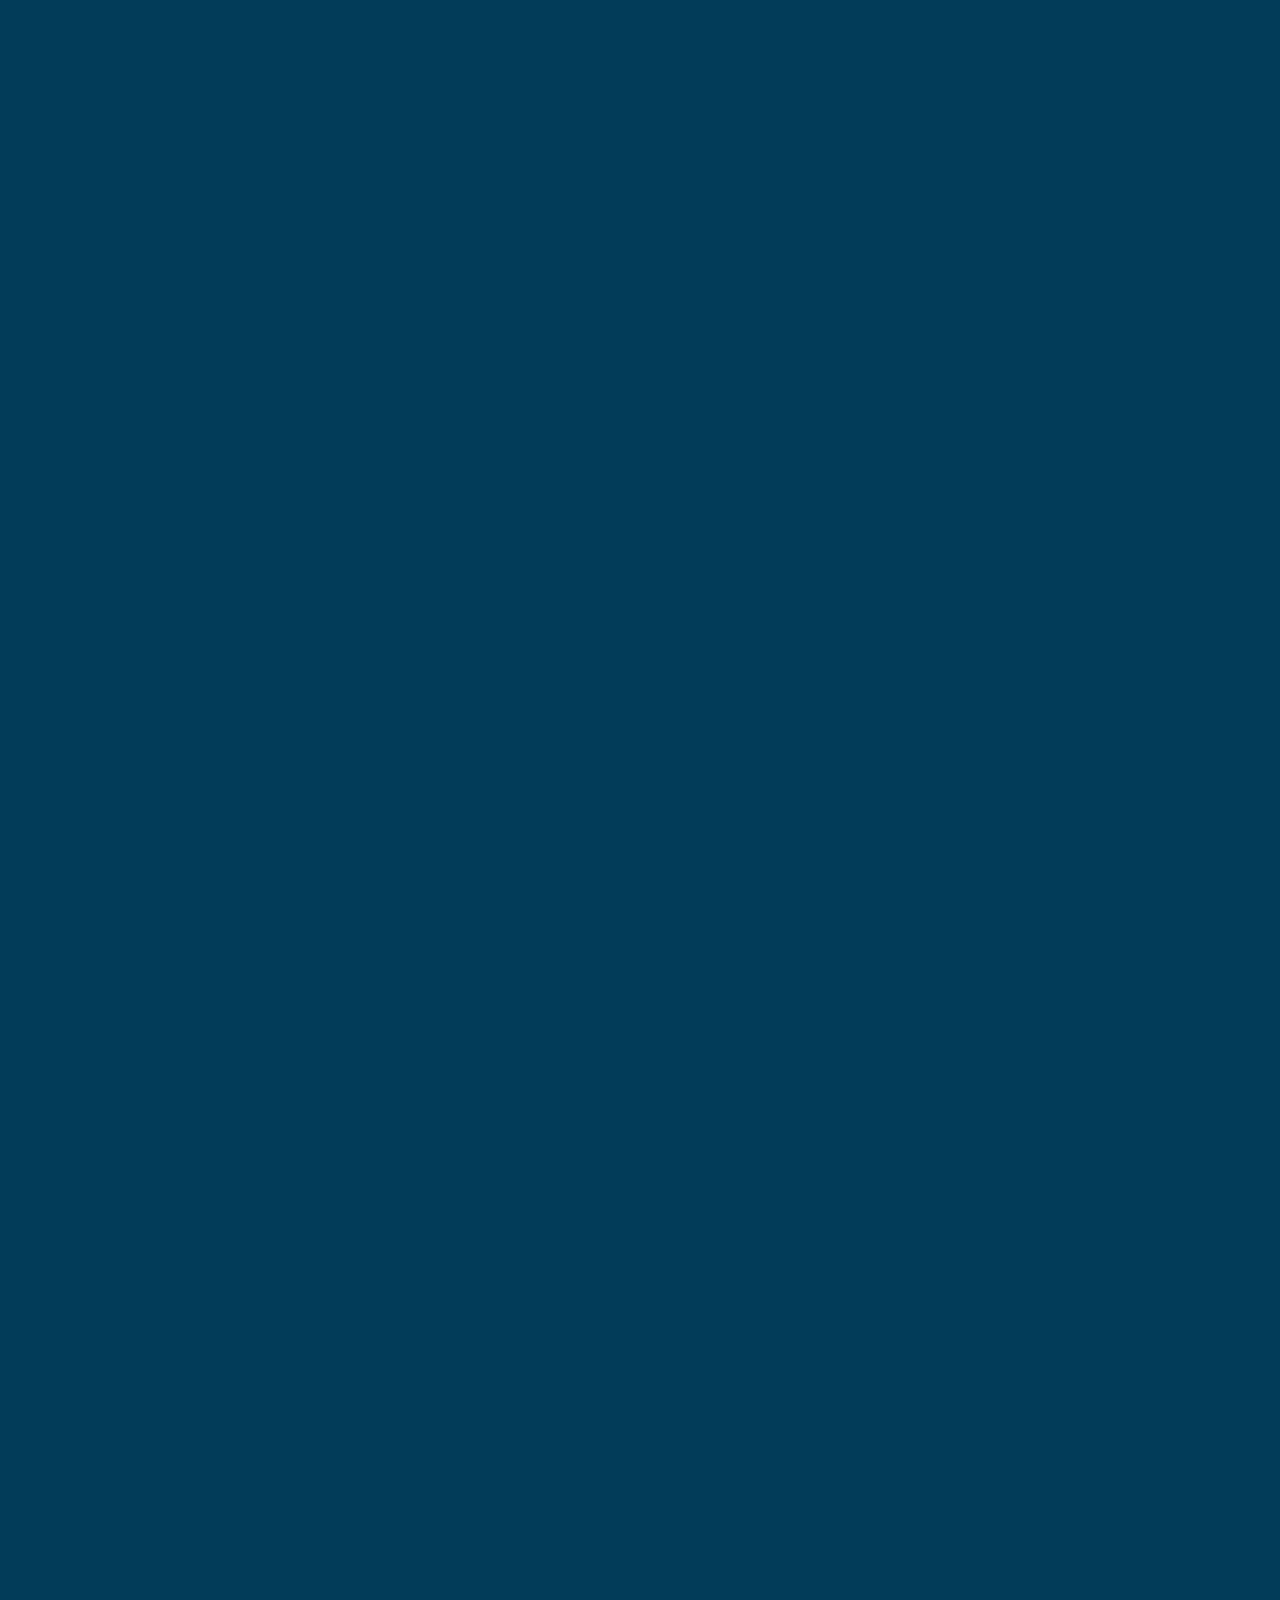
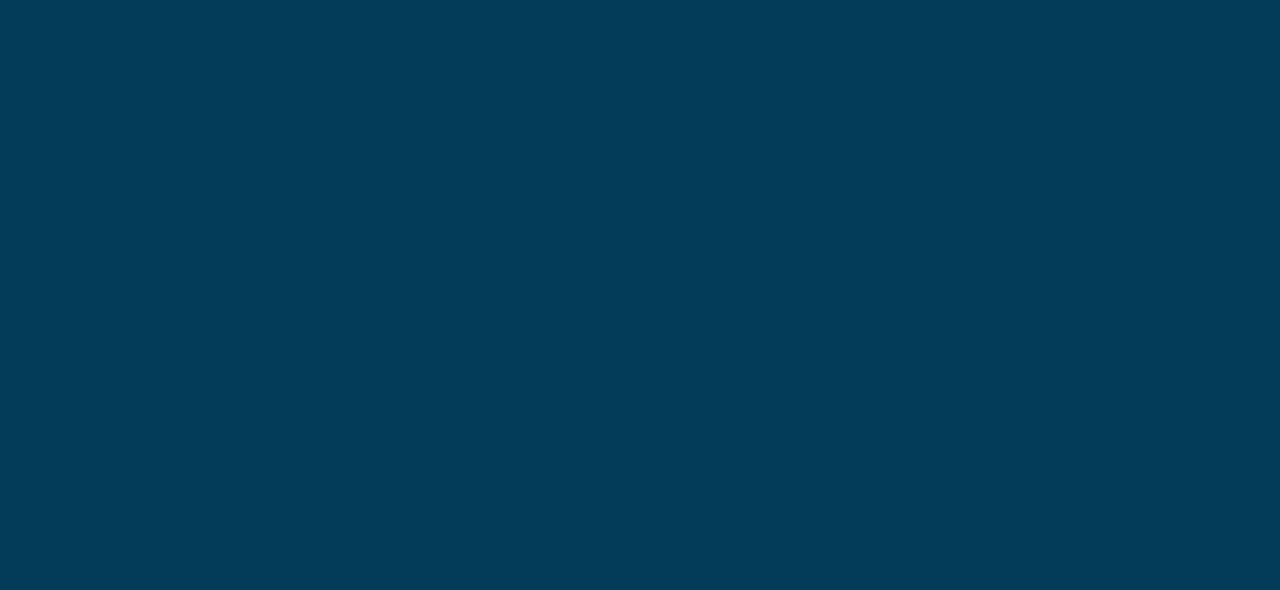
==== commit 4bf31445: "Merge pull request #8 from Sam-Ny/master" ====
--- a/index.html
+++ b/index.html
@@ -3,8 +3,28 @@
   <head>
     <meta charset="UTF-8" />
     <meta name="viewport" content="width=device-width, initial-scale=1.0" />
-    <title>SSTC E-CELL</title>
-    <script src="https://kit.fontawesome.com/a076d05399.js"></script>
+    <!-- Primary Meta Tags -->
+<title>Entrepreneurship Cell, SSTC Bhilai</title>
+<meta name="title" content="Entrepreneurship Cell, SSTC Bhilai">
+<meta name="description" content="E-Cell SSTC is a student-run non-profit organization that has been established in Shri Shankaracharya Group of Institutions, Bhilai.">
+
+<!-- Open Graph / Facebook -->
+<meta property="og:type" content="website">
+<meta property="og:url" content="https://ecell.netlify.app/">
+<meta property="og:title" content="Entrepreneurship Cell, SSTC Bhilai">
+<meta property="og:description" content="E-Cell SSTC is a student-run non-profit organization that has been established in Shri Shankaracharya Group of Institutions, Bhilai.">
+<meta property="og:image" content="images/logo/meta_ecell.png">
+<meta property="og:site_name" content="E-CELL, SSTC Bhilai">
+
+<!-- Twitter -->
+<meta property="twitter:card" content="summary_large_image">
+<meta property="twitter:url" content="https://ecell.netlify.app/">
+<meta property="twitter:title" content="Entrepreneurship Cell, SSTC Bhilai">
+<meta property="twitter:description" content="E-Cell SSTC is a student-run non-profit organization that has been established in Shri Shankaracharya Group of Institutions, Bhilai.">
+<meta property="twitter:image" content="images/logo/meta_ecell.png">
+<meta name="twitter:image:alt" content="E-CELL, SSTC Bhilai">
+
+	<script src="https://kit.fontawesome.com/a076d05399.js"></script>
     <link
       rel="stylesheet"
       href="https://unpkg.com/swiper/swiper-bundle.min.css"
@@ -19,18 +39,18 @@
     <link rel="stylesheet" href="css/footer.css" />
     <link rel="stylesheet" href="css/aboutus.css" />
 
-    <link rel="shortcut icon" href="favicon.ico" />
+    <!---<link rel="shortcut icon" href="favicon.ico" />-->
     <link
       href="https://fonts.googleapis.com/css?family=Barlow:400,500,700|Vidaloka"
       rel="stylesheet"
     />
-    <link rel="stylesheet" href="css\sidebar.css" />
+    <link rel="stylesheet" href="css/sidebar.css" />
     <link rel="stylesheet" type="text/css" href="css/base.css" />
     <link rel="stylesheet" type="text/css" href="css/demo6.css" />
-    <link rel="stylesheet" href="css\style.css">  
+    <link rel="stylesheet" href="css/style.css">  
 		<!-- <link rel="stylesheet" type="text/css" href="pater/pater.css" /> -->
 		<script>document.documentElement.className="js";var supportsCssVars=function(){var e,t=document.createElement("style");return t.innerHTML="root: { --tmp-var: bold; }",document.head.appendChild(t),e=!!(window.CSS&&window.CSS.supports&&window.CSS.supports("font-weight","var(--tmp-var)")),t.parentNode.removeChild(t),e};supportsCssVars()||alert("Please view this demo in a modern browser that supports CSS Variables.");</script>
-        <link rel="shortcut icon" href="favicon.ico">
+        <!--<link rel="shortcut icon" href="favicon.ico">-->
 		 <link rel="stylesheet" type="text/css" href="css/normalize.css" />
 		<!-- <link rel="stylesheet" type="text/css" href="css/demo.css" /> -->
         <!-- <link rel="stylesheet" type="text/css" href="css/component.css" />  -->
@@ -140,7 +160,7 @@
                 <img src="images/g1.png" />
               </div>
               <div class="details">
-                <h3>WORKSHOP<br />3D PRINTING<br />(2017)</h3>
+                <h3>3D PRINTING WORKSHOP<br />(2017)</h3>
               </div>
             </div>
             <div class="swiper-slide">
@@ -180,7 +200,7 @@
                 <img src="images/g9.png" />
               </div>
               <div class="details">
-                <h3>WORKSHOP<br />GRAPHIC DESIGN<br />2018</h3>
+                <h3>GRAPHIC DESIGN WORKSHOP<br />2018</h3>
               </div>
             </div>
             <div class="swiper-slide">
@@ -273,7 +293,7 @@
             <div class="container">
               <div class="face face1">
                 <img
-                  src="images/tech_fair/workshop 3 D printing/Copy of DSC_0598.JPG"
+                  src="images/Dhiru_project.jpg"
                   alt=""
                 />
               </div>
@@ -285,7 +305,7 @@
                   <h3 class="acco-head">
                     Super Magnet Inspired Field Energy Generator
                   </h3>
-                  <p>Dhirendra Pratap Singh Suryavanshi</p>
+                  <p><span>Dhirendra Pratap Singh Suryavanshi</span></p>
                 </div>
               </div>
             </div>
@@ -309,7 +329,7 @@
             <div class="container">
               <div class="face face1">
                 <img
-                  src="images/tech_fair/workshop 3 D printing/Copy of DSC_0598.JPG"
+                  src="images/Petixa.jpeg"
                   alt=""
                 />
               </div>
@@ -319,7 +339,7 @@
                 </div>
                 <div class="details">
                   <h3 class="acco-head">PETIXA India!</h3>
-                  <p>Parth Mishra</p>
+                  <p><span>Parth Mishra</span></p>
                 </div>
               </div>
             </div>
@@ -343,7 +363,7 @@
             <div class="container">
               <div class="face face1">
                 <img
-                  src="images/tech_fair/workshop 3 D printing/Copy of DSC_0598.JPG"
+                  src="images/sanitizer.jpg"
                   alt=""
                 />
               </div>
@@ -353,7 +373,7 @@
                 </div>
                 <div class="details">
                   <h3 class="acco-head">Auto Hand Sanitizer</h3>
-                  <p>Harsh Jain</p>
+                  <p><span>Harsh Jain</span></p>
                 </div>
               </div>
             </div>
@@ -629,39 +649,43 @@
           </p>
         </div>
         <div class="team-link">
-          <a href="src/teams.html"><span>MEET OUR TEAM</span></a>
+          <a href="src/teams.html"><span><i class="fas fa-users"></i>MEET OUR TEAM</span></a>
         </div>
       </section>
-
+<!--<section id="contact-us">
+	<a id="contact-form-link" href="https://forms.gle/uvWGxT1XJX1L43Kt7" target="_blank" rel="noopener noreferrer"><p>Contact Us</p></a>
+</section>-->
       <!-- contact us section -->
-
-      <section class="wrapper">
+<!--<script src="https://www.gstatic.com/firebasejs/7.19.1/firebase-app.js"></script>
+<script src="https://www.gstatic.com/firebasejs/7.19.1/firebase-auth.js"></script>
+<script src="https://www.gstatic.com/firebasejs/7.19.1/firebase-database.js"></script>
+<script src="https://www.gstatic.com/firebasejs/7.19.1/firebase-analytics.js"></script>-->
+      
+	  <!--<section class="contact-wrapper">
         <div class="contact-card">
           <h2>Contact us</h2>
           <div id="error_message"></div>
-          <form action="" id="myform" onsubmit="return validate();">
+          <form action="" id="myform" >
             <div class="input_field">
-              <input type="text" placeholder="Name" id="name" />
+              <input type="text" placeholder="Name" id="name" required />
             </div>
             <div class="input_field">
-              <input type="text" placeholder="Subject" id="subject" />
-            </div>
+              <input type="text" placeholder="Subject" id="subject"  />
+            </div>
+            
             <div class="input_field">
-              <input type="text" placeholder="Phone" id="phone" />
+              <input type="text" placeholder="Email" id="email" required />
             </div>
             <div class="input_field">
-              <input type="text" placeholder="Email" id="email" />
-            </div>
-            <div class="input_field">
-              <textarea placeholder="Message" id="message"></textarea>
+              <textarea placeholder="Message" id="message" required ></textarea>
             </div>
             <div class="btn">
               <input type="submit" />
             </div>
           </form>
         </div>
-      </section>
-
+      </section>-->
+<!--	  <script src="script/contact.js"></script> -->
       <script src="script/demo.js"></script>
       <script src="script/three.min.js"></script>
       <script src="script/demo6.js"></script>
@@ -712,15 +736,20 @@
             <h2>Our Newsletter</h2>
             <div class="border"></div>
             <p>Enter Your Email to get our news and updates.</p>
-            <form action="" class="newsletter-form">
+            <form action="" id="newsletter-form1" class="newsletter-form">
               <input
-                type="text"
+                type="email"
                 class="txtb"
+				id="newsletter-email"
                 placeholder="    Enter Your Email"
+				required
               />
               <!-- <input type="submit" class="btn" value="Submit"> -->
               <button class="sub-btn" type="submit">Submit</button>
             </form>
+			<div id="contact-us">
+				<a id="contact-form-link" href="https://forms.gle/uvWGxT1XJX1L43Kt7" target="_blank" rel="noopener noreferrer"><p><i class="fas fa-envelope"></i>Contact Us</p></a>
+			</div>
           </div>
         </div>
         <hr />
@@ -741,13 +770,14 @@
         <div class="footer-bottom">
           <p class="rights-text">
             &copy; 2020 E-CELL,SSTC |
-            <a href="src/phoenix.html" target="_blank" rel="noopener noreferrer">
+            <a href="src/phoenix.html" >
               Designed by Team Phoenix
             </a>
           </p>
         </div>
       </footer>
     </main>
+<!--	<script src="script/newsletter.js"></script>-->
   <script>
 var preloader=document.getElementById('loading');
 function loadfun()
--- a/css/team_css.css
+++ b/css/team_css.css
@@ -1,5 +1,6 @@
 body{
   background-color: var(--background);/*changes*/
+  margin:0;
 }
 
 .section-head {
@@ -164,14 +165,14 @@
   }
   
   .our-team:hover .picture img {
-    box-shadow: 0 0 0 14px #f7f5ec;
+    box-shadow: 0 0 0 14px var(--text-color1);
     transform: scale(0.7);
   }
   
   .our-team .tenure {
     display: block;
     font-size: 1.05em;
-    color: #ff7d1f;
+    color: var(--text-color2);
     text-transform: capitalize;
   }
 
@@ -230,7 +231,7 @@
   font-size: 3.5em;
 }
 .section-head .content p {
-  color: #004151;
+  color: var(--text-color2);
   font-size: 1em;
 }
 .team-heading {
--- a/css/accomplishmentcss.css
+++ b/css/accomplishmentcss.css
@@ -29,7 +29,7 @@
   }
   .wrapper .inside {
     z-index: 9;
-    background: var(--text-color1); /*changes*/
+    background: var(--text-color3); /*changes*/
     width: 140px;
     height: 140px;
     position: absolute;
@@ -153,12 +153,18 @@
     margin: 0;
     padding: 0;
     font-size: 25px;
-    color: var(--text-color2);/*changes*/
+    color: var(--text-color5);/*changes*/
     transition: 0.5s;
   }
   .details p{
-    color: var(--text-color1);/*changes*/
+    color: var(--text-color3);/*changes*/
     margin-bottom: auto;
     font-size: 20px;
     transition: 0.5s;
+  }
+  .details p span{
+	  background-color: #aaa;
+	padding: 0 5px;
+	margin:5px;
+	
   }--- a/css/achievementcss.css
+++ b/css/achievementcss.css
@@ -21,8 +21,8 @@
     margin: 10px;
     padding: 10px;
     text-align: center;
-    background: var(--graphic-color2); /*changes*/
-    color: #00ffc8; /* cant change*/
+    background: var(--foreground3); /*changes*/
+    color: var(--text-color2); /* cant change*/
     border-radius: 5px;
     align-self: stretch;
     justify-self: stretch;
@@ -31,19 +31,20 @@
     flex-direction: column;
     align-items: center;
     justify-content: space-around;
-    filter: grayscale(1) ;
-	
+    /* filter: grayscale(1) ; */
   }
+
   .content1:hover
   {
-    filter: grayscale(0);
-  }
-  
+    filter: grayscale(0) ; 
+    color: cyan;
+  } 
+
   .content1 img {
     width: 100%;
     max-width: 200px;
     height: auto;
-   
+  
   }
   .text-content {
     display: flex;
--- a/css/contactus.css
+++ b/css/contactus.css
@@ -9,7 +9,7 @@
 } */
 
 
-.wrapper{
+.contact-wrapper{
   /* position: relative;
   top: 50%;
   left: 50%; */
@@ -20,29 +20,43 @@
   
   width: 100%;
   margin-top: 20px;
+  margin-bottom: 20px;
   
   
   
 }
 .contact-card{
     width: 100%;
-    background: var(--foreground);/*changes*/
+    background: var(--text-color1);/*changes*/
     align-self: center;
     max-width: 350px;
-    padding: 25px;
+    padding: 5px 20px;
   border-radius: 5px;
-  box-shadow: 4px 4px 2px rgba(254,236,164,0.2); 
+  box-shadow: 4px 4px 2px var(--foreground2); 
+/*   display: flex;
+  flex-direction: column;
+  flex-wrap: nowrap;
+  align-items: center;
+  justify-content: center; */
 }
 
-.wrapper h2{
+.contact-card h2{
   text-align: center;
   margin-bottom: 20px;
   text-transform: uppercase;
   letter-spacing: 3px;
-  color: var(--text-color1);/*changes*/
+  color: var(--background);/*changes*/
+  font-size: 30px;
+  font-weight: 900;
+  margin-left: .4em;
+  
+/*   color: var(--text-color1);changes
+  font-family: "Josefin Sans";
+  font-size: 2rem;
+  width:100%; */
 }
 
-.wrapper .input_field{
+.contact-wrapper .input_field{
   margin-bottom: 10px;
   color: var(--text-color2);/*changes*/
   background: var(--foreground);/*changes*/
@@ -52,34 +66,34 @@
   box-sizing: border-box;
 }
 
-.wrapper .input_field input[type="text"],
-.wrapper textarea{
+.contact-wrapper .input_field input[type="text"],
+.contact-wrapper textarea{
   /* border: 1px solid #e0e0e0; */
   width: 100%;
   padding: 10px;
-  color: var(--text-color2);/*changes*/
+  color: var(--text-color5);/*changes*/
   background: var(--foreground);/*changes*/
   outline: none;
     border-bottom: 2px solid var(--text-color1);/*changes*/
 }
 
-.wrapper textarea{
+.contact-wrapper textarea{
   resize: none;
   height: 80px;
-  color: var(--text-color2);/*changes*/
+  color: var(--text-color5);/*changes*/
   background: var(--foreground);/*changes*/
   outline: none;
     border-bottom: 2px solid var(--text-color1);/*changes*/
 }
 
-.wrapper .btn input[type="submit"]{
+.contact-wrapper .btn input[type="submit"]{
   border: 0px;
   margin-top: 15px;
   padding: 10px;
   text-align: center;
   width: 100%;
-  background: var(--graphic-color2);/*changes*/
-  color: var(--text-color1);/*changes*/
+  background: var(--background);/*changes*/
+  color: var(--text-color3);/*changes*/
   text-transform: uppercase;
   letter-spacing: 5px;
   font-weight: bold;
@@ -90,9 +104,20 @@
 
 #error_message{
   margin-bottom: 20px;
-  background: #fe8b8e;
+  background: var(--text-color3);
   padding: 0px;
   text-align: center;
   font-size: 14px;
   transition: all 0.5s ease;
+}
+
+#contact-us #contact-form-link p{
+	font-family:"Josefin Sans";
+	font-size: 2rem;
+}
+#contact-us #contact-form-link p i{
+	margin-right: 5px;
+}
+#contact-form-link:hover p{
+	color: #f44;
 }--- a/css/govt._scheme.css
+++ b/css/govt._scheme.css
@@ -58,18 +58,22 @@
     width: 100%;
    visibility:hidden;
  }
-.texto p {  padding:2%; }
+.texto p {  padding:2%;
+color: var(--text-color4); 
+font-size: 1.2em;}
 
 .vermas  { 
 margin-top:30px; 
 background: var(--graphic-color1);/*changes*/  
 width:60px; 
 height:25px; 
+margin-left: 1em;
 border-radius:10%;
 text-align:center;
 }
 
 .vermas a { 
+  font-size: 1.6em;
 text-decoration:none; 
 color: var(--text-color1);/*changes*/
 }
--- a/css/aboutus.css
+++ b/css/aboutus.css
@@ -2,43 +2,37 @@
 {
     display: flex;
     justify-content: center;
-    
+    margin-left: 10px;
+	margin-right: 10px;
   
 }
 .about-us-content
 {
-    
     text-align: center;
     font-family: 'Raleway', Courier, monospace;
-
+    color: var(--text-color4);
+}
+.team-link{
+	margin-bottom: 30px;
 }
 #about .team-link a
 {
-<<<<<<< HEAD
-    color: cyan;
-=======
-    color: var(--text-color2);
->>>>>>> 873134cce3ab17b66a5ae94f1ab89df57df89057
+    color: var(--foreground3);
     text-decoration: none;
     font-size: 2em;
+    
 }
 
 #about .team-link a span
 {
-<<<<<<< HEAD
-    background-color: rgba(145, 145, 145, 0.3);
+    background-color: #fff;
+    padding:5px;
+    border-radius: 10px;
 }
 
-#about .team-link a span{
-    transition: .5s linear;
-    border-radius: 5px;
+.mission-vision{
+    font-size: 2em;
 }
-#about .team-link a span:hover{
-    font-size: 1.3em;
-    color: #ff7d1f;
-    background-color: rgba(145, 145, 145, 0.3);
-=======
-    background-color: rgba(255,255,255,.2);
-	padding:5px;
->>>>>>> 873134cce3ab17b66a5ae94f1ab89df57df89057
+#about .team-link a span i{
+	margin-right: 5px;
 }--- a/css/style.css
+++ b/css/style.css
@@ -0,0 +1,99 @@
+
+@import url('https://fonts.googleapis.com/css2?family=Lato&family=Montserrat:wght@400;500&family=Open+Sans:wght@600&family=Oswald&family=Raleway&display=swap');@import url('https://fonts.googleapis.com/css2?family=Lato&family=Montserrat:wght@400;500&family=Open+Sans:wght@600&family=Oswald&family=Raleway&display=swap');
+@import url('https://fonts.googleapis.com/css2?family=Montserrat:wght@800;900&display=swap');
+@import url('https://fonts.googleapis.com/css2?family=Playfair+Display:wght@500;600;700;800;900&display=swap');
+:root {
+  --background: #023c59;
+  --foreground: #024668;
+  --text-color1: white;
+  --text-color2: #dbb67e;
+  --graphic-color1: #1d77d5;
+  --graphic-color2: #01295b;
+  --text-color3: #fc531f; /* Startup-name*/
+  --text-color4: #59d8fc; /* About-us content*/
+  --text-color5: #dbb67e; 
+  --foreground2: #333333;
+  --foreground3: #024668;
+}
+html,body{
+
+    background-color: var(--background);
+	transition: all 1s ease;
+}
+body.light
+{
+	--background: #dbb67e;
+	--foreground: #dadbe6;
+	--text-color1: #023c59;
+	--text-color2: #ffffff;
+	--graphic-color1: #ceab78;
+    --graphic-color2: #794737;
+    --text-color3: #023c59;
+    --text-color4: #000000;
+    --text-color5: #023c59;
+    --foreground2: #333333;
+    --foreground3: #024668;
+    background: var(--background,#fff);
+	transition: all 1s ease;
+}
+section {
+    display: flex;
+    flex-direction: column;
+    align-items: center;
+    justify-content: center;
+    text-align: center;
+    width: 100%;
+    height: 100%;
+    scroll-snap-align: center;
+}
+#loading
+{   
+    position:fixed;
+    width: 100%;
+    height: 100vh;
+    z-index:999999999999999999;
+    background: black 
+    url('https://i.pinimg.com/originals/85/e2/4b/85e24bd18e3658cd321688b4c34cc576.gif')
+     no-repeat center;
+}
+ 
+     
+ .sec-head{
+    margin-top: 60px;
+    color:var(--text-color1);
+	text-transform: uppercase;
+	font-size: 40px;
+	word-spacing: 25px;
+    letter-spacing: 2px;
+    text-align: center;
+    width: 100%;
+    font-family: 'Playfair Display', Courier, monospace;
+    font-weight: 700;
+    
+}
+
+section p{
+	margin-bottom: 15px;
+	font-size: 14px;
+	line-height: 20px;
+	color:var(--text-color2);
+}
+section#home .logo
+{
+    border-radius: 100%;
+}
+.gallery-link{
+    margin-top: 50px;
+    
+}
+.gallery-link a{
+    text-decoration: none;
+    color: var(--text-color2,#fff);
+}
+.gallery-link a span{
+    background: rgba(255, 255, 255, 0.1);
+	padding:5px;
+}
+.gallery-link:hover a span{
+    box-shadow: 2px 2px 3px var(--foreground);
+}
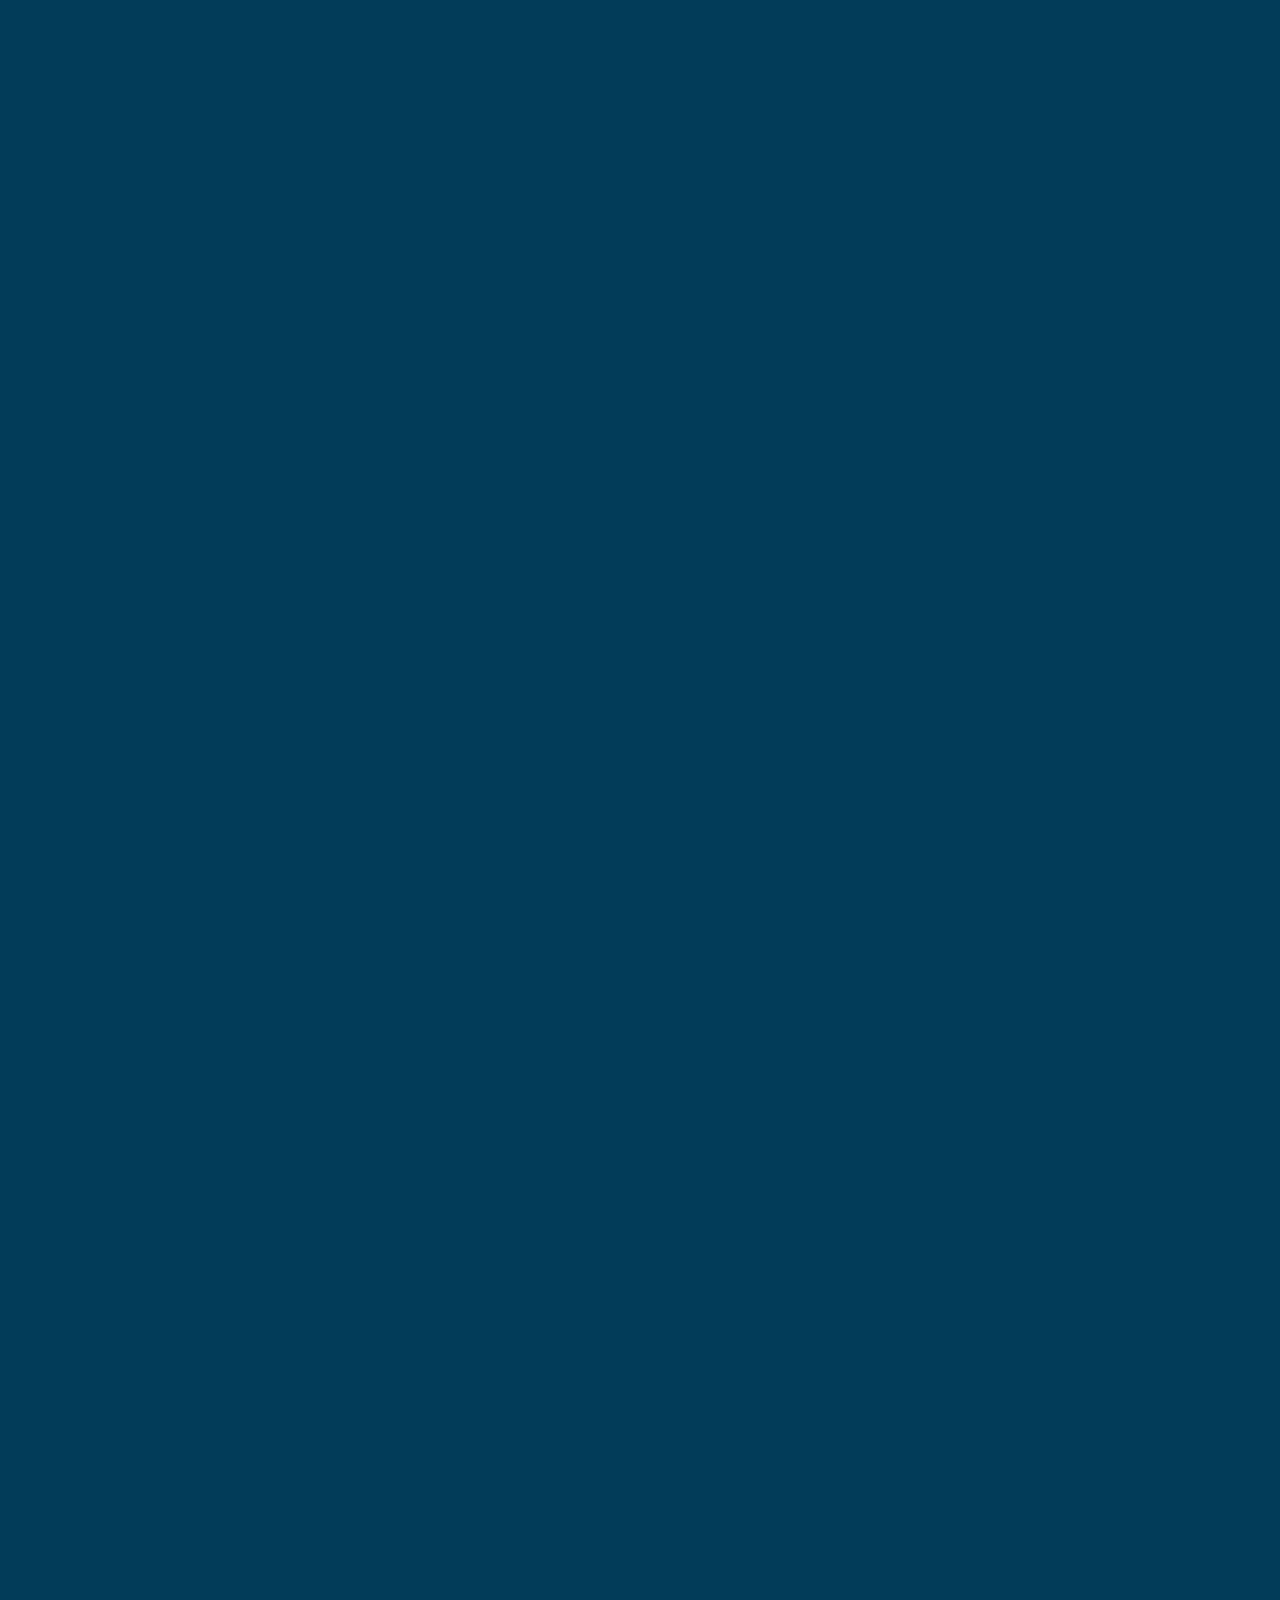
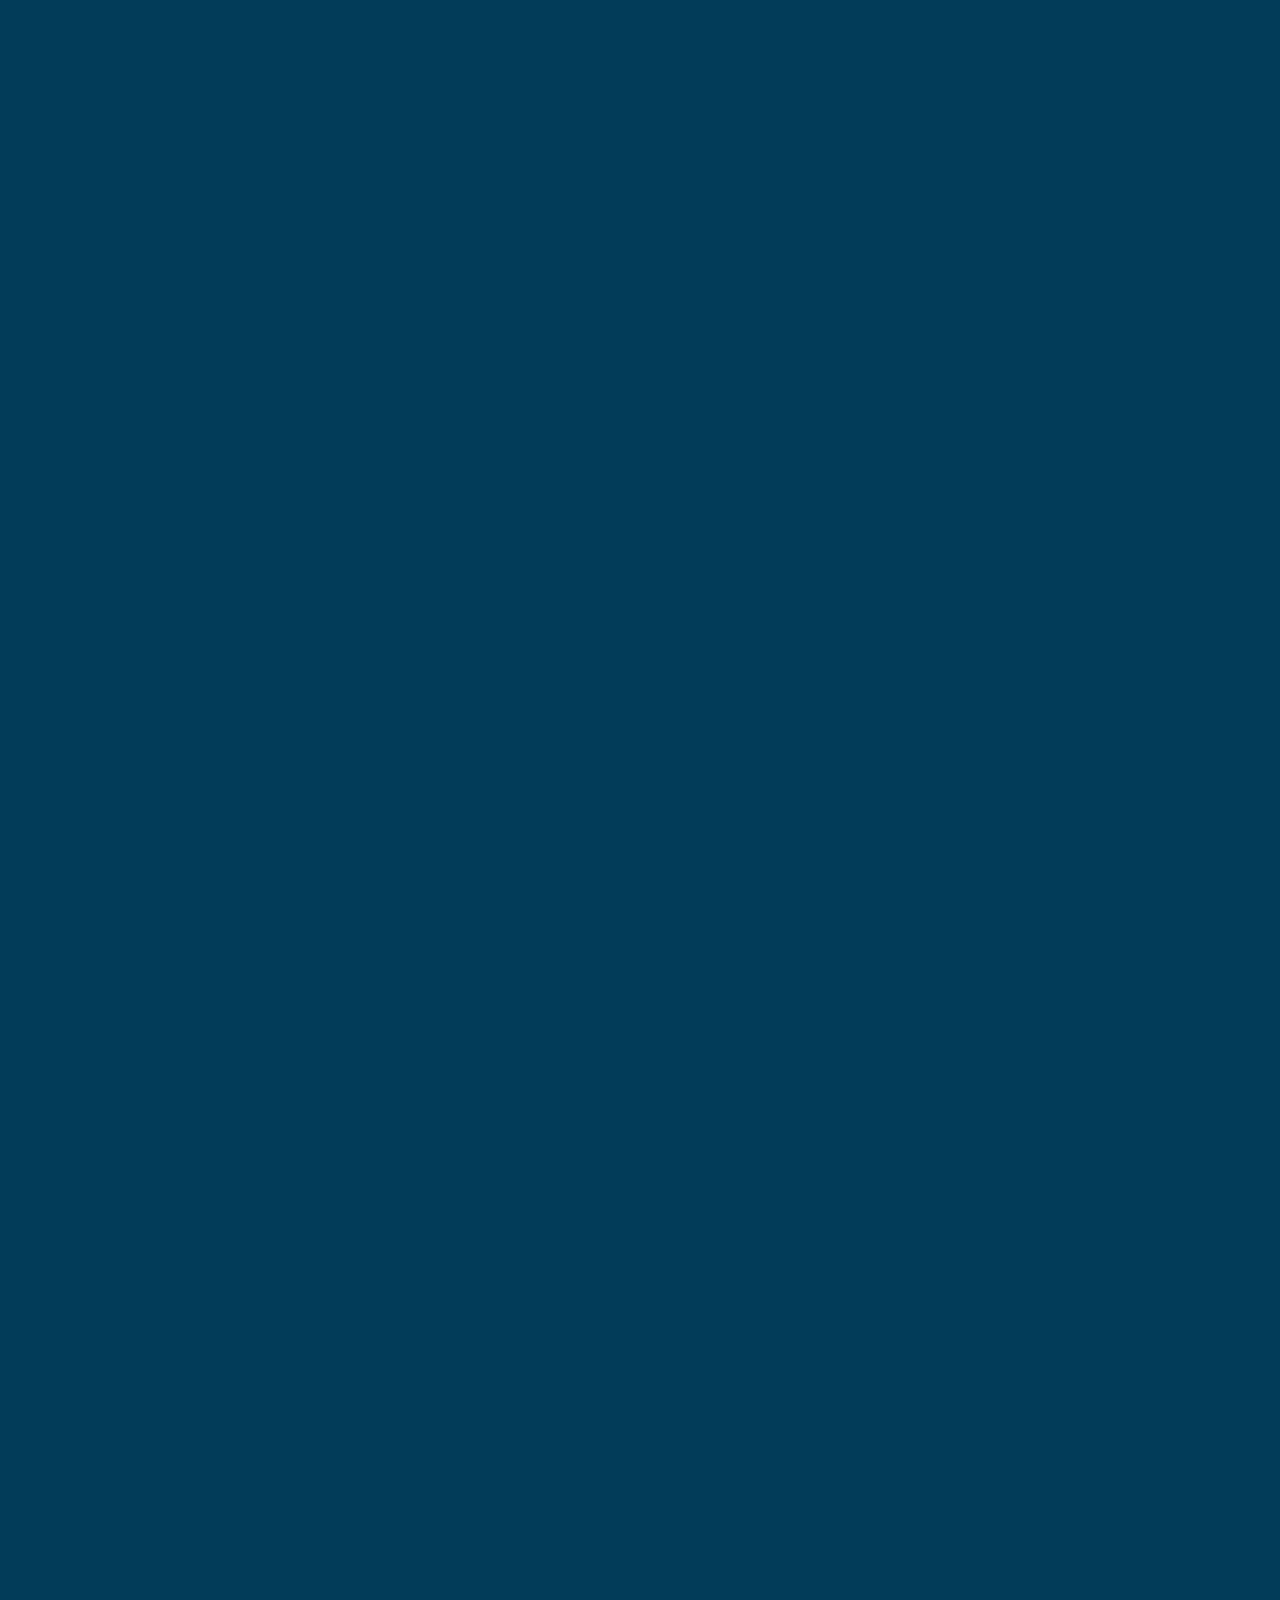
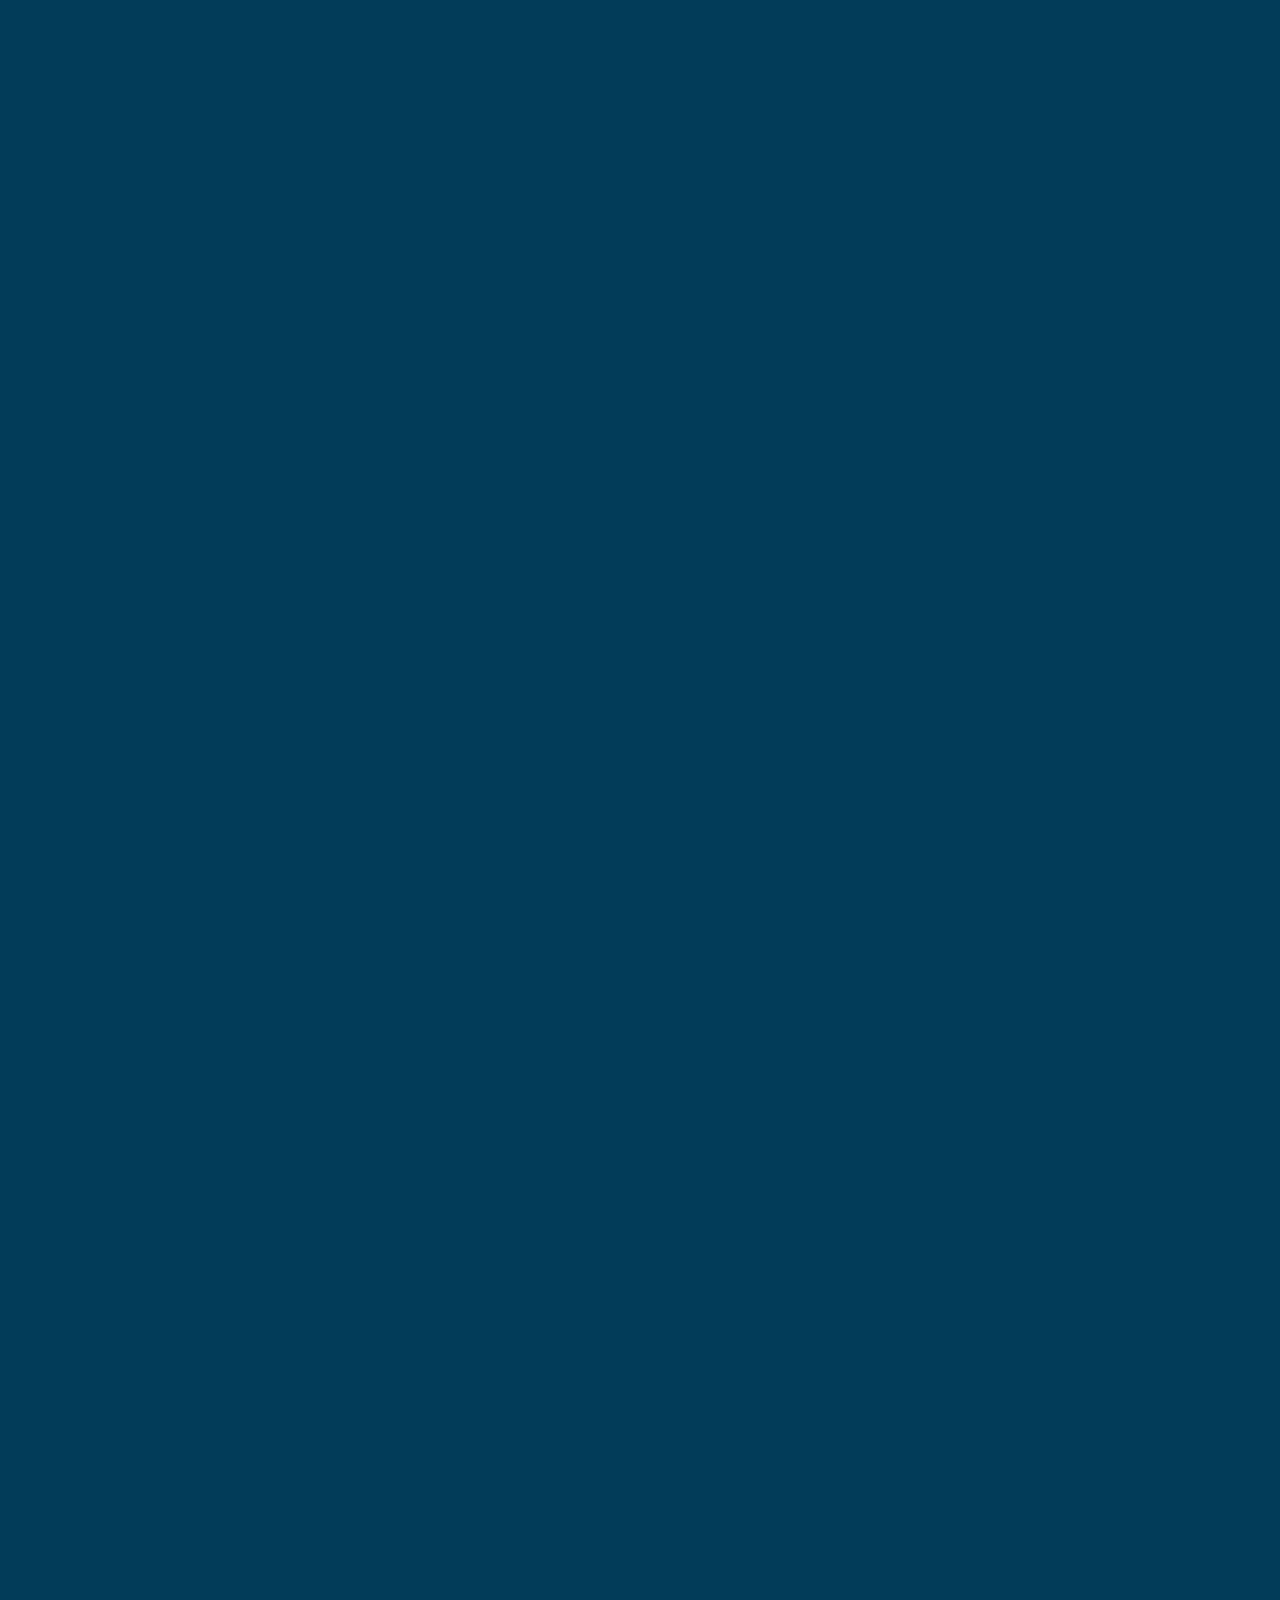
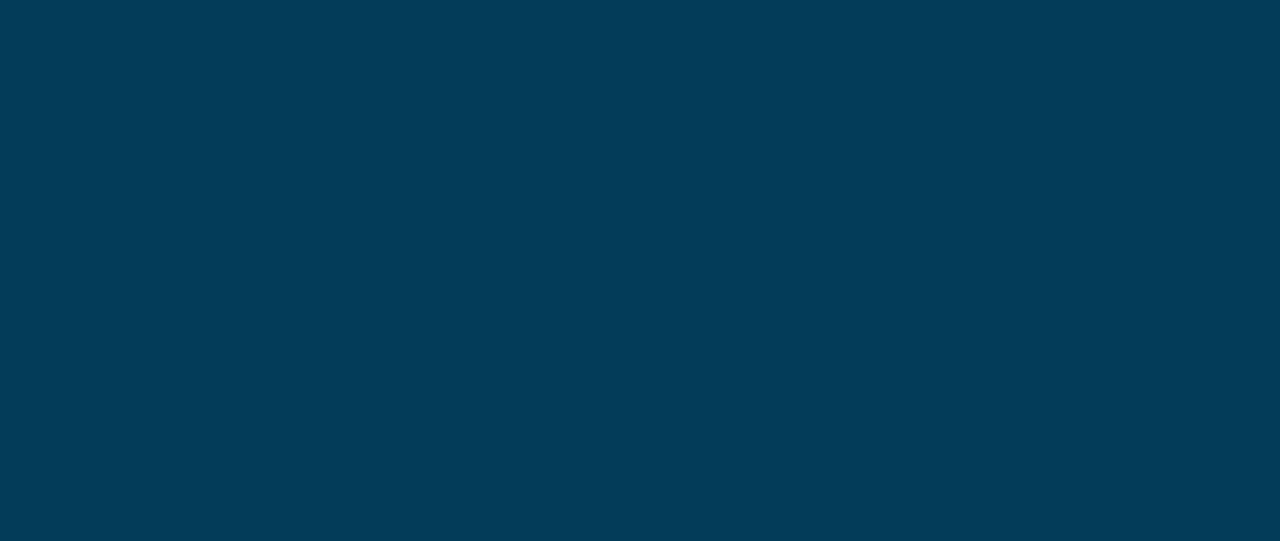
==== commit f9d16054: "minor changes" ====
--- a/index.html
+++ b/index.html
@@ -271,7 +271,7 @@
       <!-- accomplishment section -->
 
       <section id="accomplishment">
-        <h2 class="sec-head">START-UP INCUBATIONS</h2>
+        <h2 class="sec-head">START-UP INCUBEESE</h2>
 
         <article class="accom">
           <div class="wrapper">
@@ -725,7 +725,7 @@
                 <a
                   target="_blank"
                   rel="noopener noreferrer"
-                  href="mailto:sstc@sstc.ac.in"
+                  href="mailto:ecellsstc75@gmail.com"
                   >
                   <i class="fas fa-envelope"></i>
                 </a>
--- a/css/event_slider.css
+++ b/css/event_slider.css
@@ -18,7 +18,10 @@
     background-size: cover;
     width: 300px;
     height: 380px;
-    background: rgb(207, 195, 195);
+    /*background: rgb(207, 195, 195);*/
+	background: var(--foreground);
+	color: var(--text-color2);
+	
 
   }
   .swiper-slide .imgBx
--- a/css/accomplishmentcss.css
+++ b/css/accomplishmentcss.css
@@ -163,8 +163,7 @@
     transition: 0.5s;
   }
   .details p span{
-	  background-color: #aaa;
+	  background-color: rgb(255, 255, 255);
 	padding: 0 5px;
-	margin:5px;
-	
+  margin:5px;
   }--- a/css/footer.css
+++ b/css/footer.css
@@ -66,6 +66,7 @@
   .social-media{
     width: 100%;
     text-align: center;
+	margin-bottom:5px;
   }
   
   .social-media a{
@@ -77,20 +78,24 @@
   }
   
   .social-media a:hover{
-    color: #ff9d00;
+    color: #f44;
   }
  .right-col{
    width: 40vw;
    overflow: hidden;
    display: flex;
    flex-direction: column;
+   align-items:center;
  }
   .right-col h2{
     font-size: 26px;
-    width: fit-content;
+    width: 100%;
     align-self: flex-start;
     font-family: 'Josefin Sans', Courier, monospace;
     font-weight: 500;
+	text-align:center;
+	padding:5px;
+	margin: 10px 0;
   }
   .right-col p{
     width: fit-content;
@@ -107,9 +112,10 @@
   
   .newsletter-form{
     display: flex;
-    justify-content: center;
+    justify-content: space-around;
     align-items: center;
     flex-wrap: wrap;
+	max-width: 400px;
   }
   
   .txtb{
@@ -163,11 +169,14 @@
   background: #222;
   color: #808080; 
 }
+.footer-bottom p{
+	margin:0;
+}
 .footer-bottom p a{
 	color: #aaa;
 }
 .footer-bottom:hover a{
-  color: #9b9b9b;
+  color: #f00;
 }
   
   @media screen and (max-width:960px) {
@@ -196,6 +205,8 @@
     }
     .left-col{
       text-align: center;
+	  align-items:center;
+	  margin-left:0;
     }
       .left-col .logo-name{
         font-size: 25px;
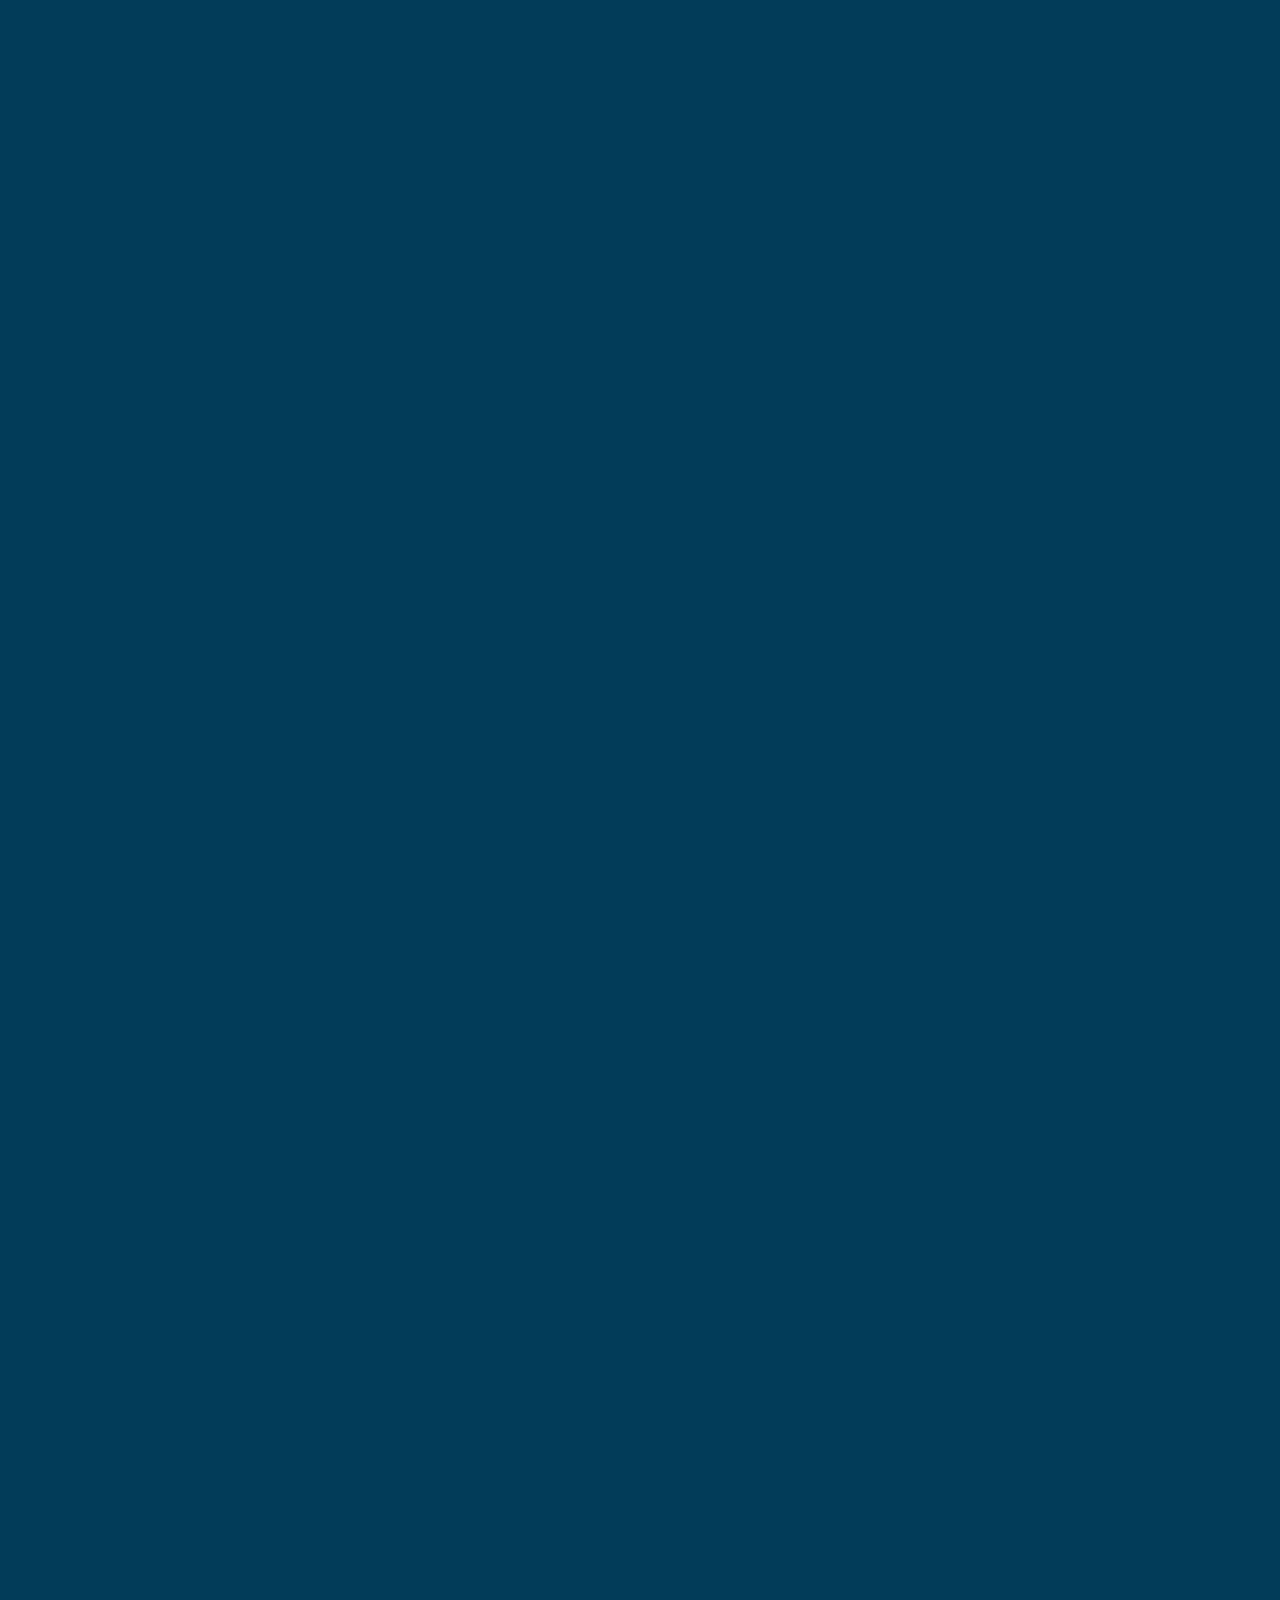
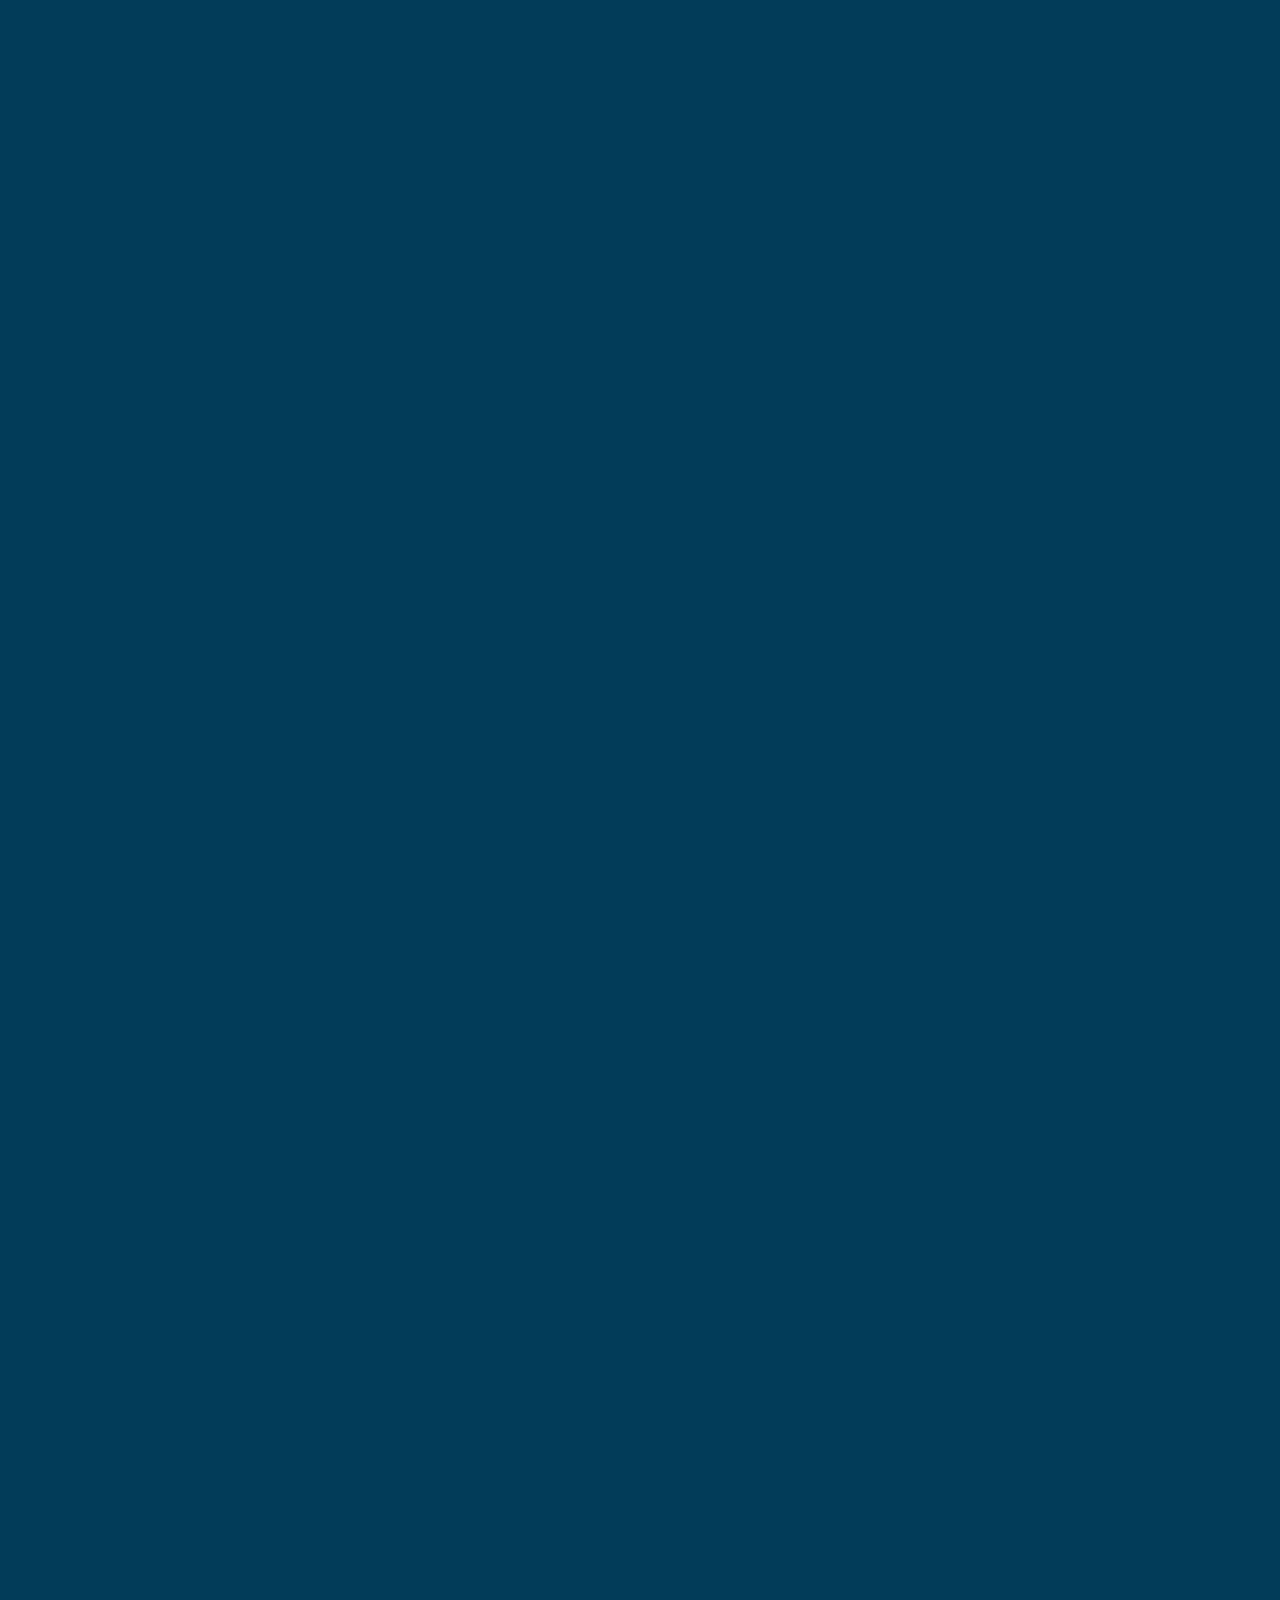
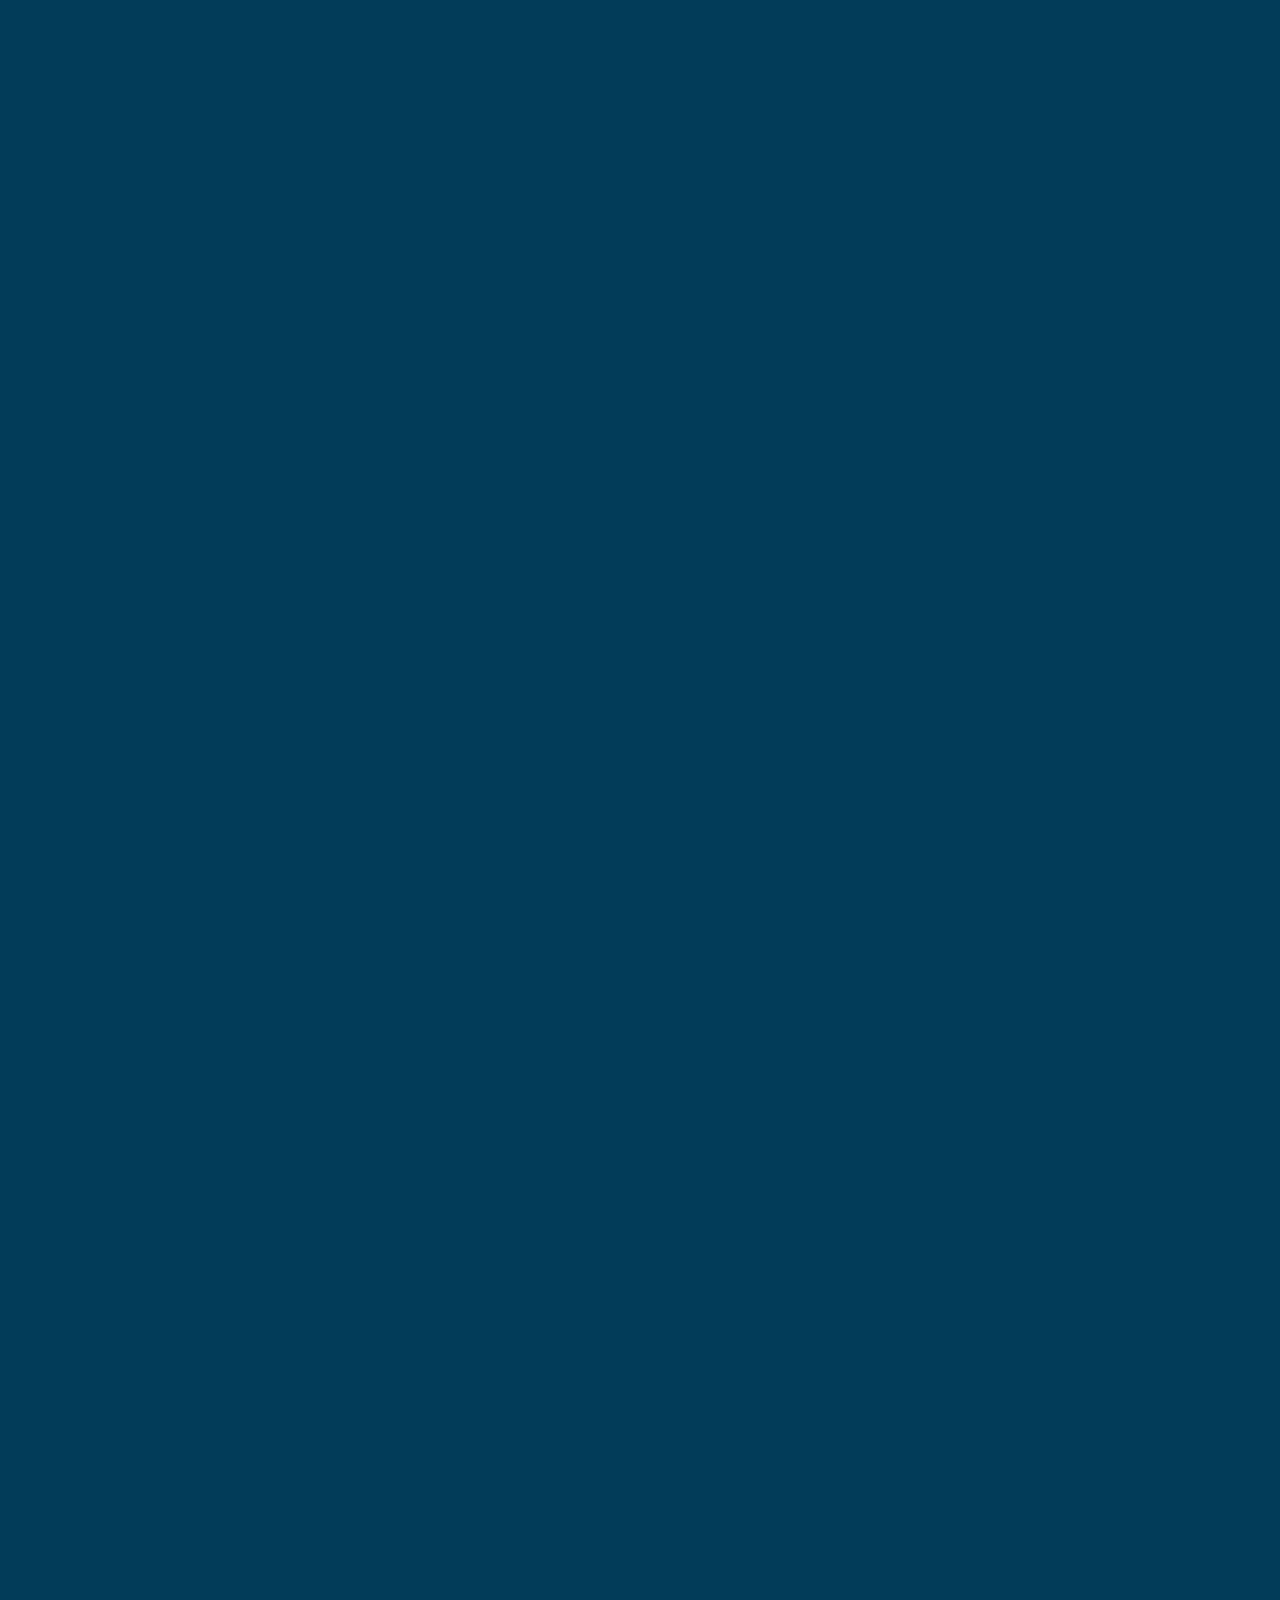
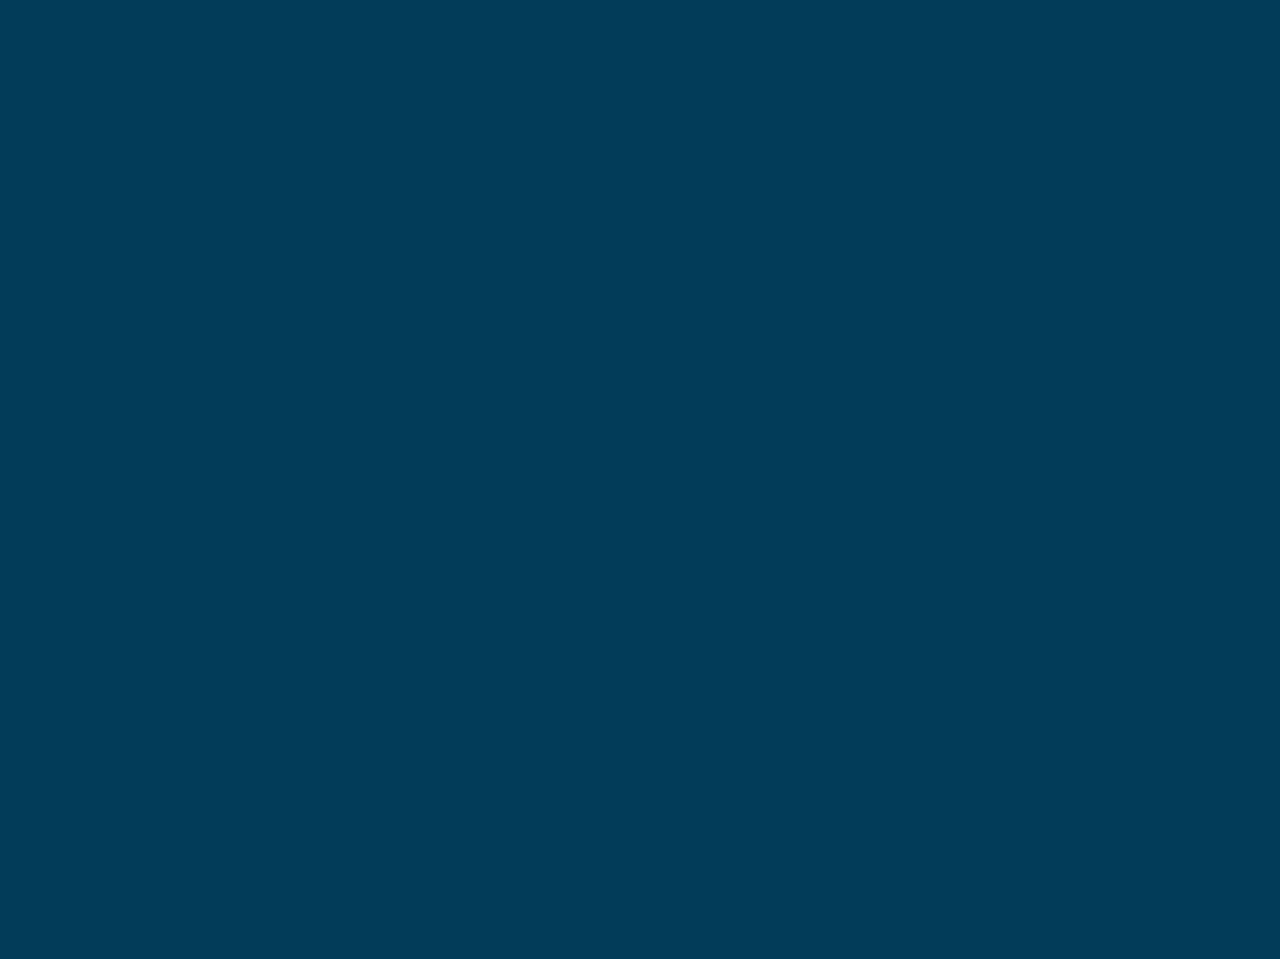
==== commit c6dad0ba: "see more button added behind event carousel" ====
--- a/index.html
+++ b/index.html
@@ -242,6 +242,10 @@
           </div>
         </div>
 
+        <div class="gallery-link">
+          <a href="src/event-section.html"><span>SEE MORE<i class="fas fa-chevron-right"></i></span></a>
+        </div>
+
         <!-- Add Pagination -->
 
         <!-- Swiper JS -->
@@ -268,6 +272,7 @@
         </script>
       </section>
 
+      
       <!-- accomplishment section -->
 
       <section id="accomplishment">
@@ -610,6 +615,60 @@
         </div>
       </div>
 
+      <!--OUR ASSOCIATES -->
+
+      <div class="contenedor" id="scheme">
+        <h2 class="sec-head">OUR COLLABORATES</h2>
+        
+      
+        
+      
+        <div class="tarjeta">
+          <div class="contenido">
+            <img src="images/Mudra Yojna.jpg" class="imagen" />
+          </div>
+          <div class="texto">
+            <p>
+              Ministry of Human Resource Development (MHRD)<br /><br />The Ministry of Human Resource Development (1985–2020), is responsible for the
+              implementation...
+            </p>
+            <div class="vermas"><a target="_blank"
+                href="https://www.mhrd.gov.in/">More</a>
+            </div>
+          </div>
+        </div>
+      
+        <div class="tarjeta">
+          <div class="contenido">
+            <img src="images/Ministry of Micro Small and Medium Enterprise.png" class="imagen" />
+          </div>
+          <div class="texto">
+            <p>
+              Single Point Registration Scheme (SPRS)<br /><br />The Government
+              is the single largest buyer of a variety of goods...
+            </p>
+            <div class="vermas"><a target="_blank"
+                href="https://www.startupindia.gov.in/content/sih/en/government-schemes/single-point-registration.html">More</a>
+            </div>
+          </div>
+        </div>
+      
+        <div class="tarjeta">
+          <div class="contenido">
+            <img src="images/NMDFC PNG.png" class="imagen" />
+          </div>
+          <div class="texto">
+            <p>
+              Virasat - A Credit Scheme for Craftpersons<br /><br />The purpose
+              of this scheme is to help Artisians and Craftpersons...
+            </p>
+            <div class="vermas"><a target="_blank"
+                href="https://www.startupindia.gov.in/content/sih/en/government-schemes/virasat_credit_scheme_for_craftpersons.html">More</a>
+            </div>
+          </div>
+        </div>
+      </div>
+
       <!-- about us section -->
 
       <section id="about">
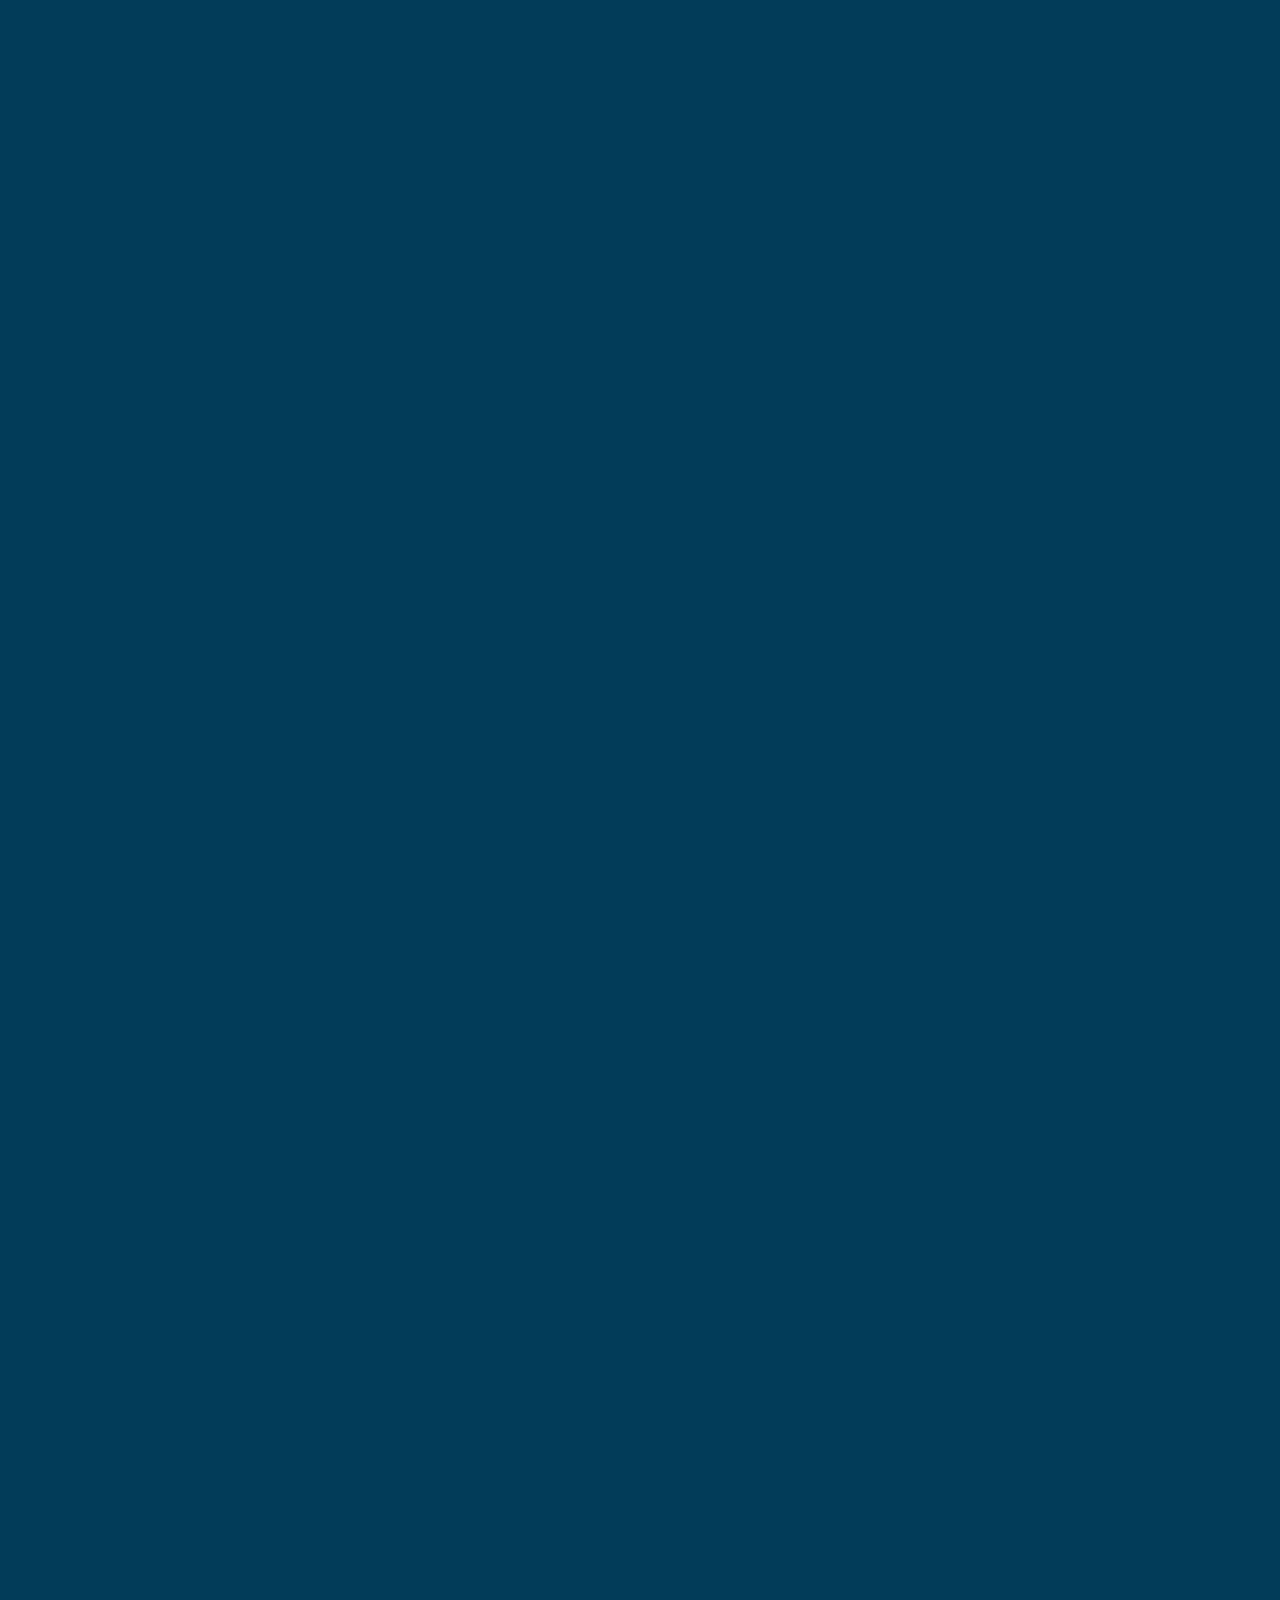
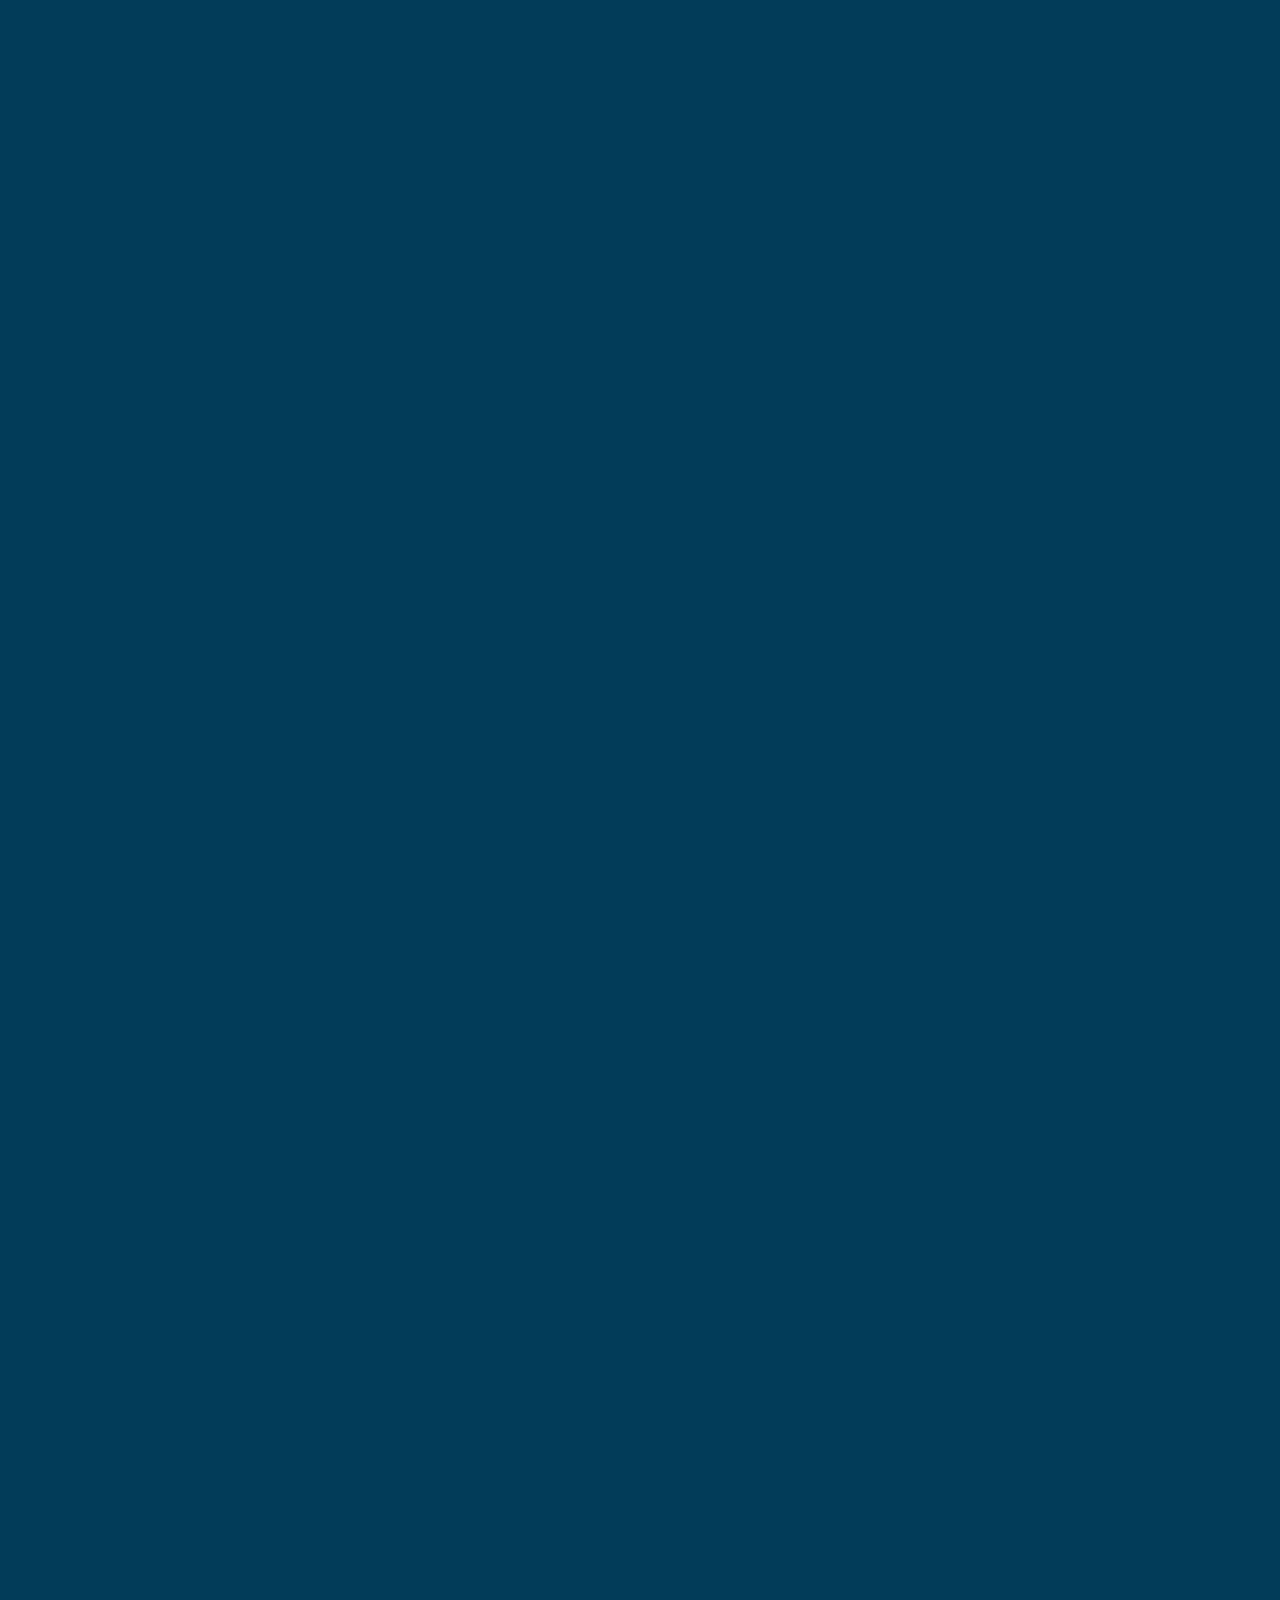
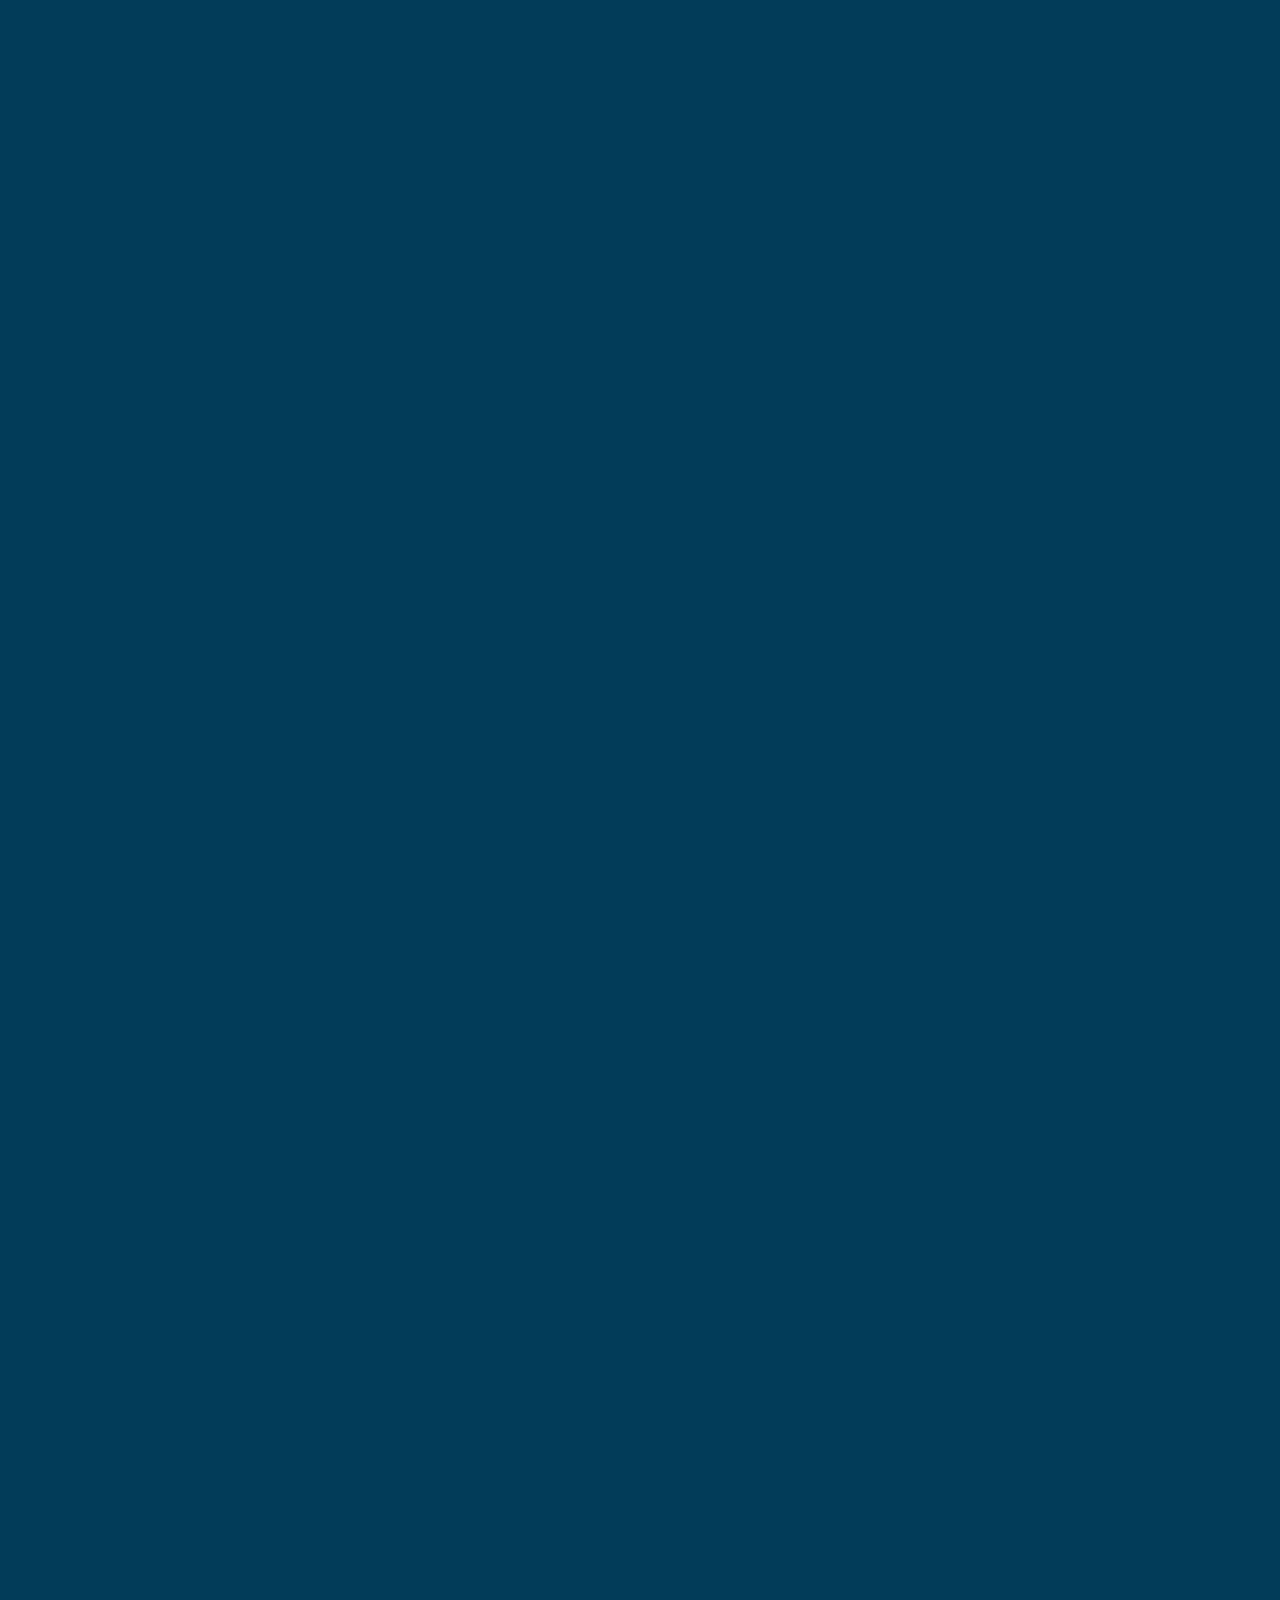
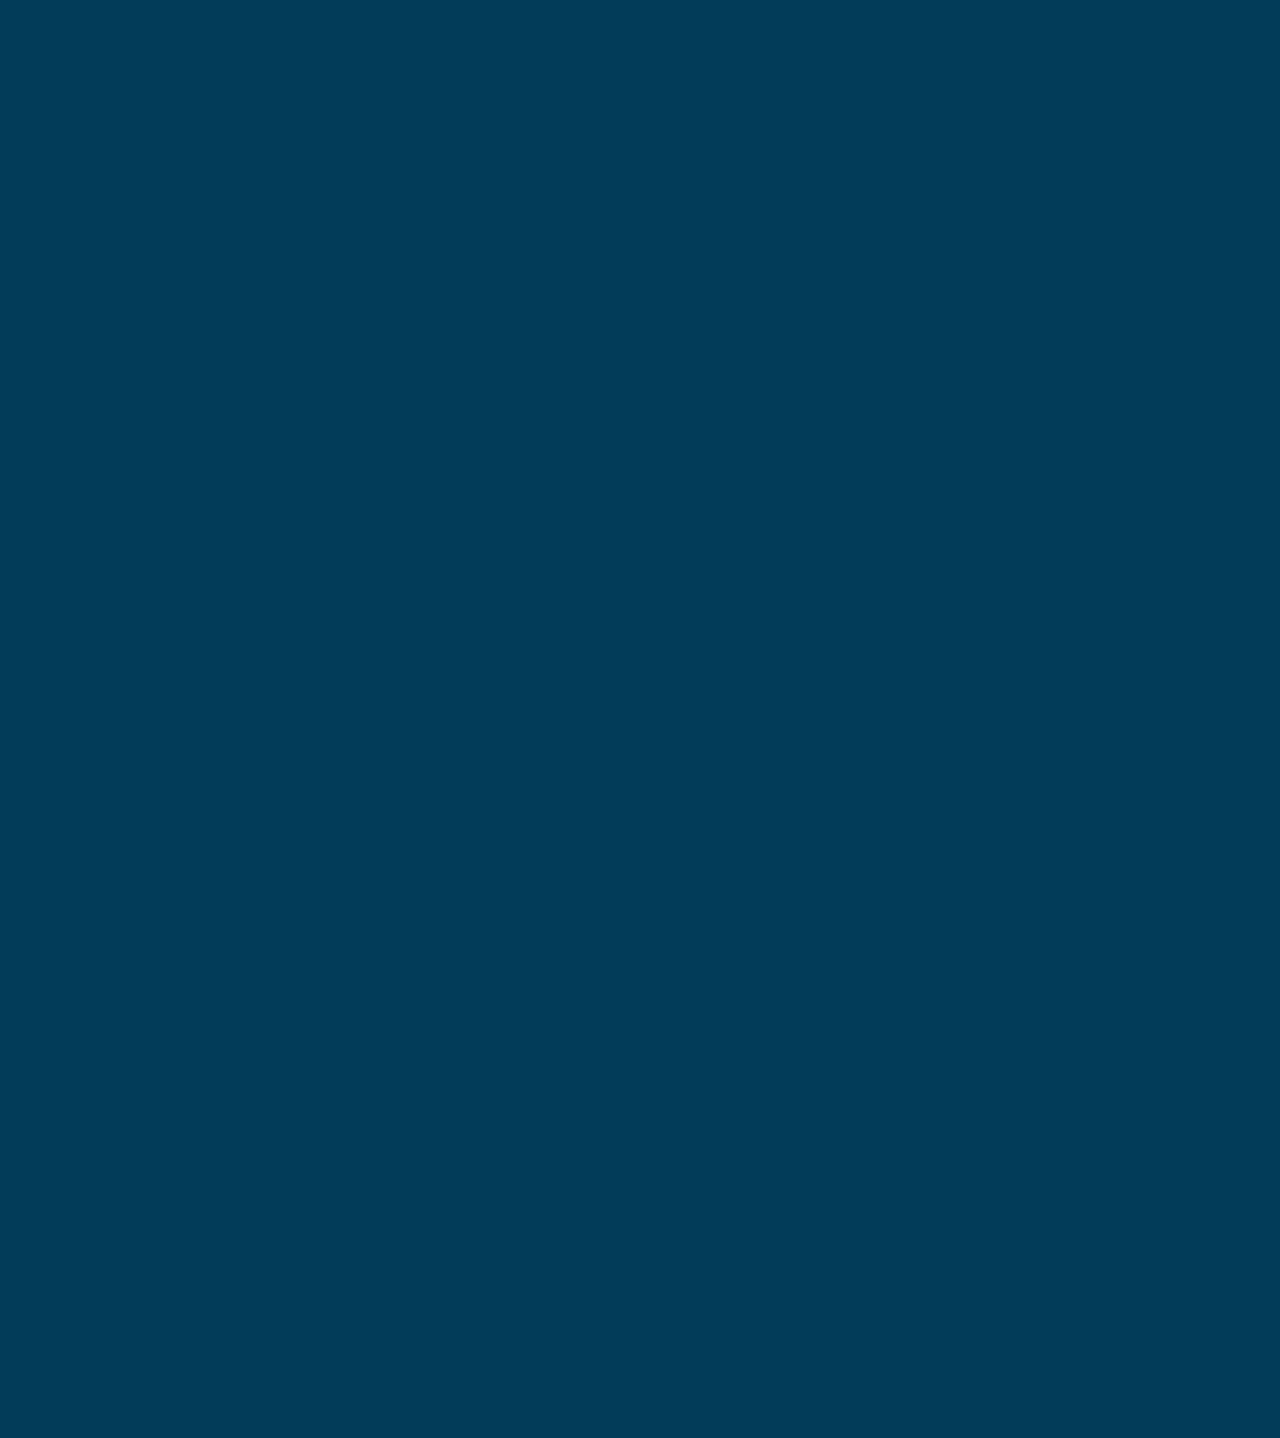
==== commit d0da4313: "CA section added in homepage" ====
--- a/index.html
+++ b/index.html
@@ -709,7 +709,25 @@
         </div>
         <div class="team-link">
           <a href="src/teams.html"><span><i class="fas fa-users"></i>MEET OUR TEAM</span></a>
-        </div>
+        </div>    
+      </section>
+
+      <!-- about us section -->
+
+      <section id="about">
+        <h2 class="sec-head">CAMPUS AMBASSADOR PROGRAM</h2>
+        <p class="mission-vision">"2020-21"</p>
+        <div class="about-us-container">
+          <p class="about-us-content">E-CELL SSTC is glad to announce the commencement of the 6 months long "CAMPUS AMBASSADOR PROGRAM". <br/><br/>
+          This is a perfect opportunity for those students who tend to look beyond their academic curriculum and are inclined
+          towards exploring various possibilities in the field of innovation, technology design thinking, marketing, and building
+          a startup.
+          </p>
+        </div>
+        <br/><br/>
+        <div class="team-link">
+          <a href="src/campus-ambassador.html"><span><i class=""></i>REGISTER HERE</span></a>
+        </div>    
       </section>
 <!--<section id="contact-us">
 	<a id="contact-form-link" href="https://forms.gle/uvWGxT1XJX1L43Kt7" target="_blank" rel="noopener noreferrer"><p>Contact Us</p></a>
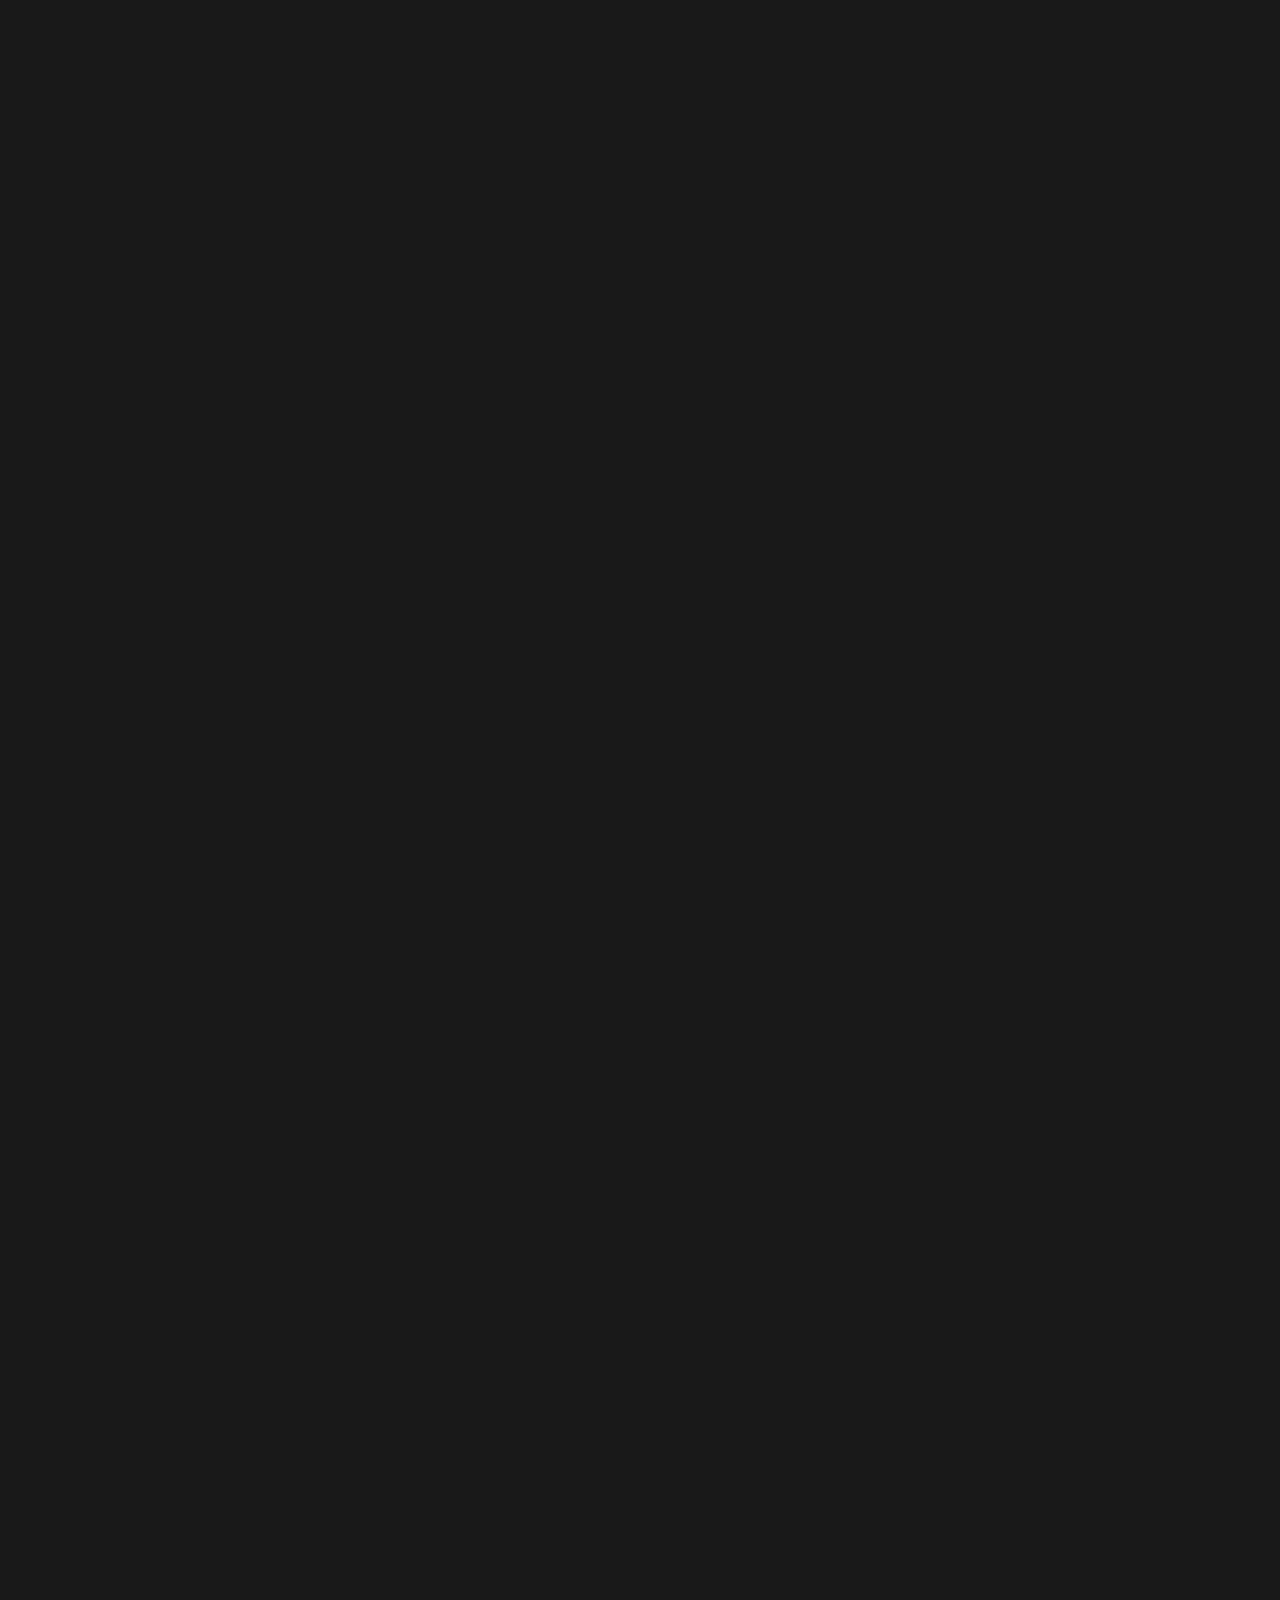
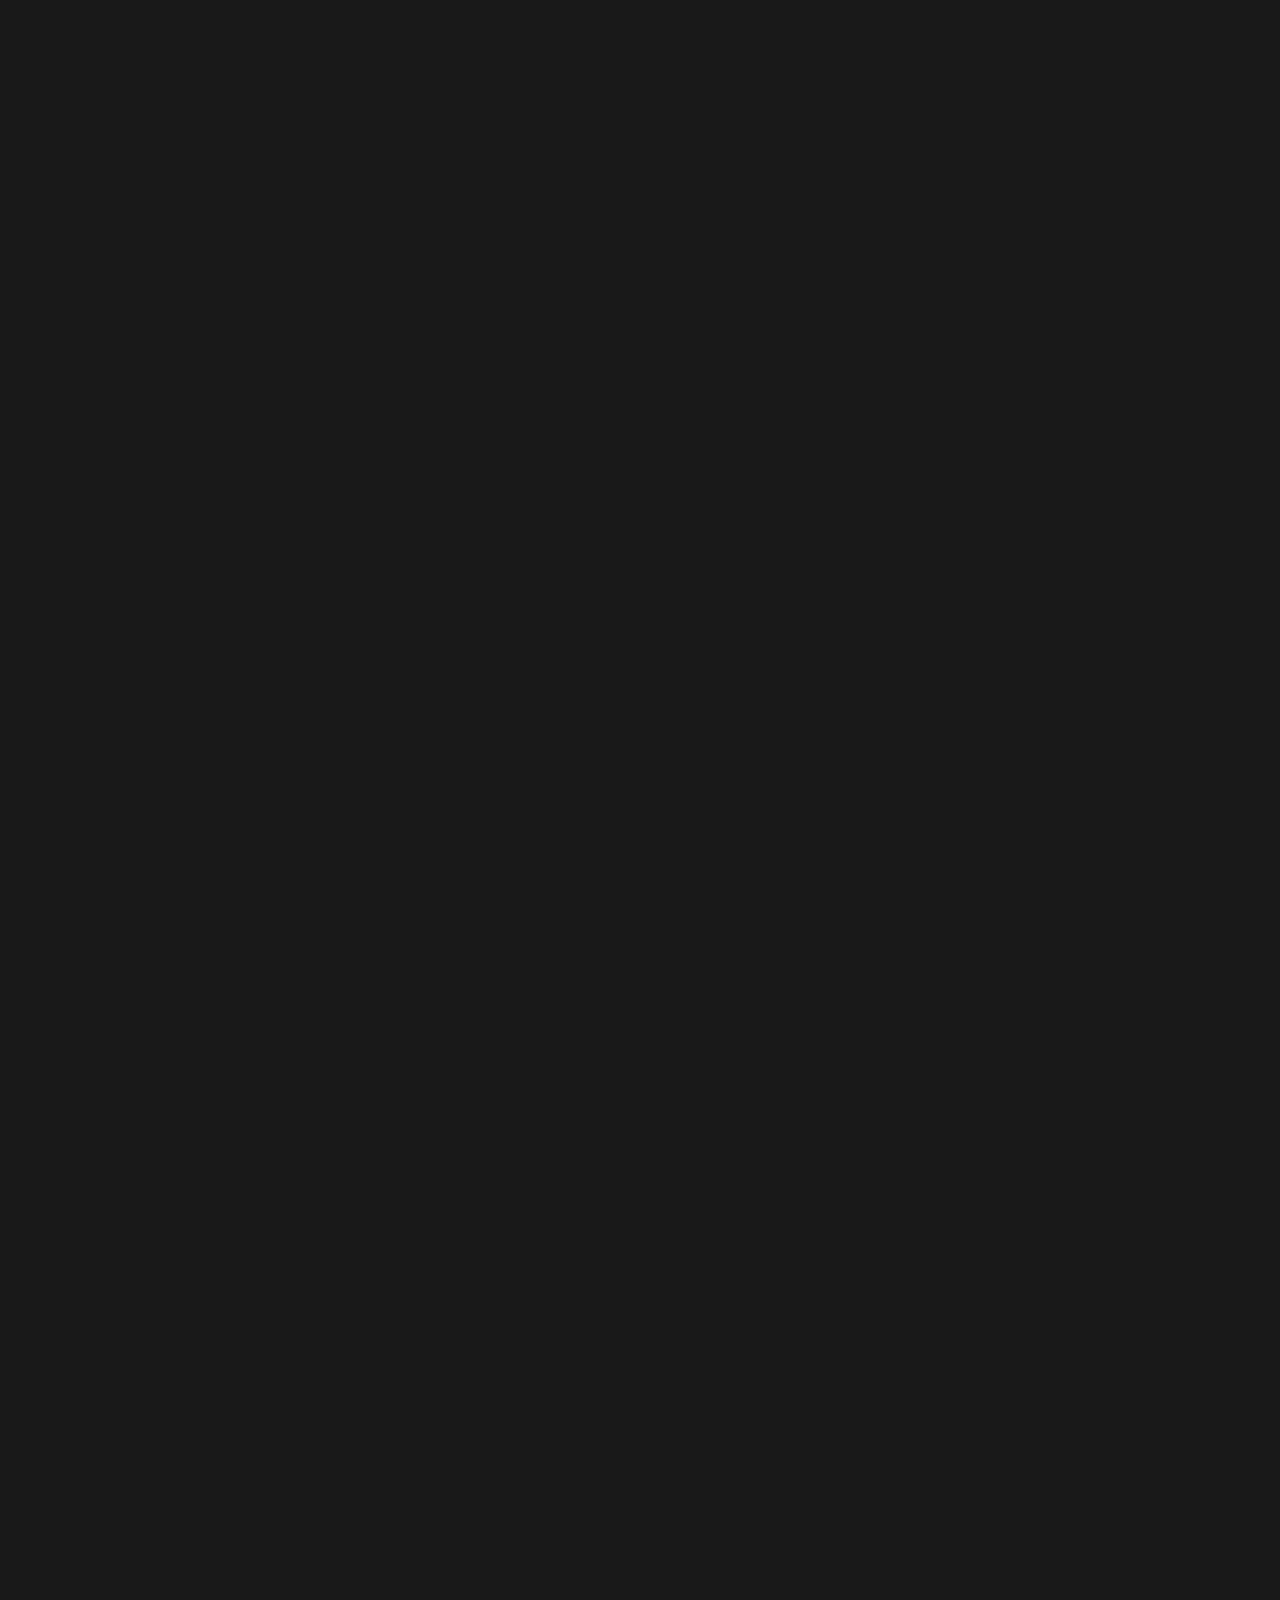
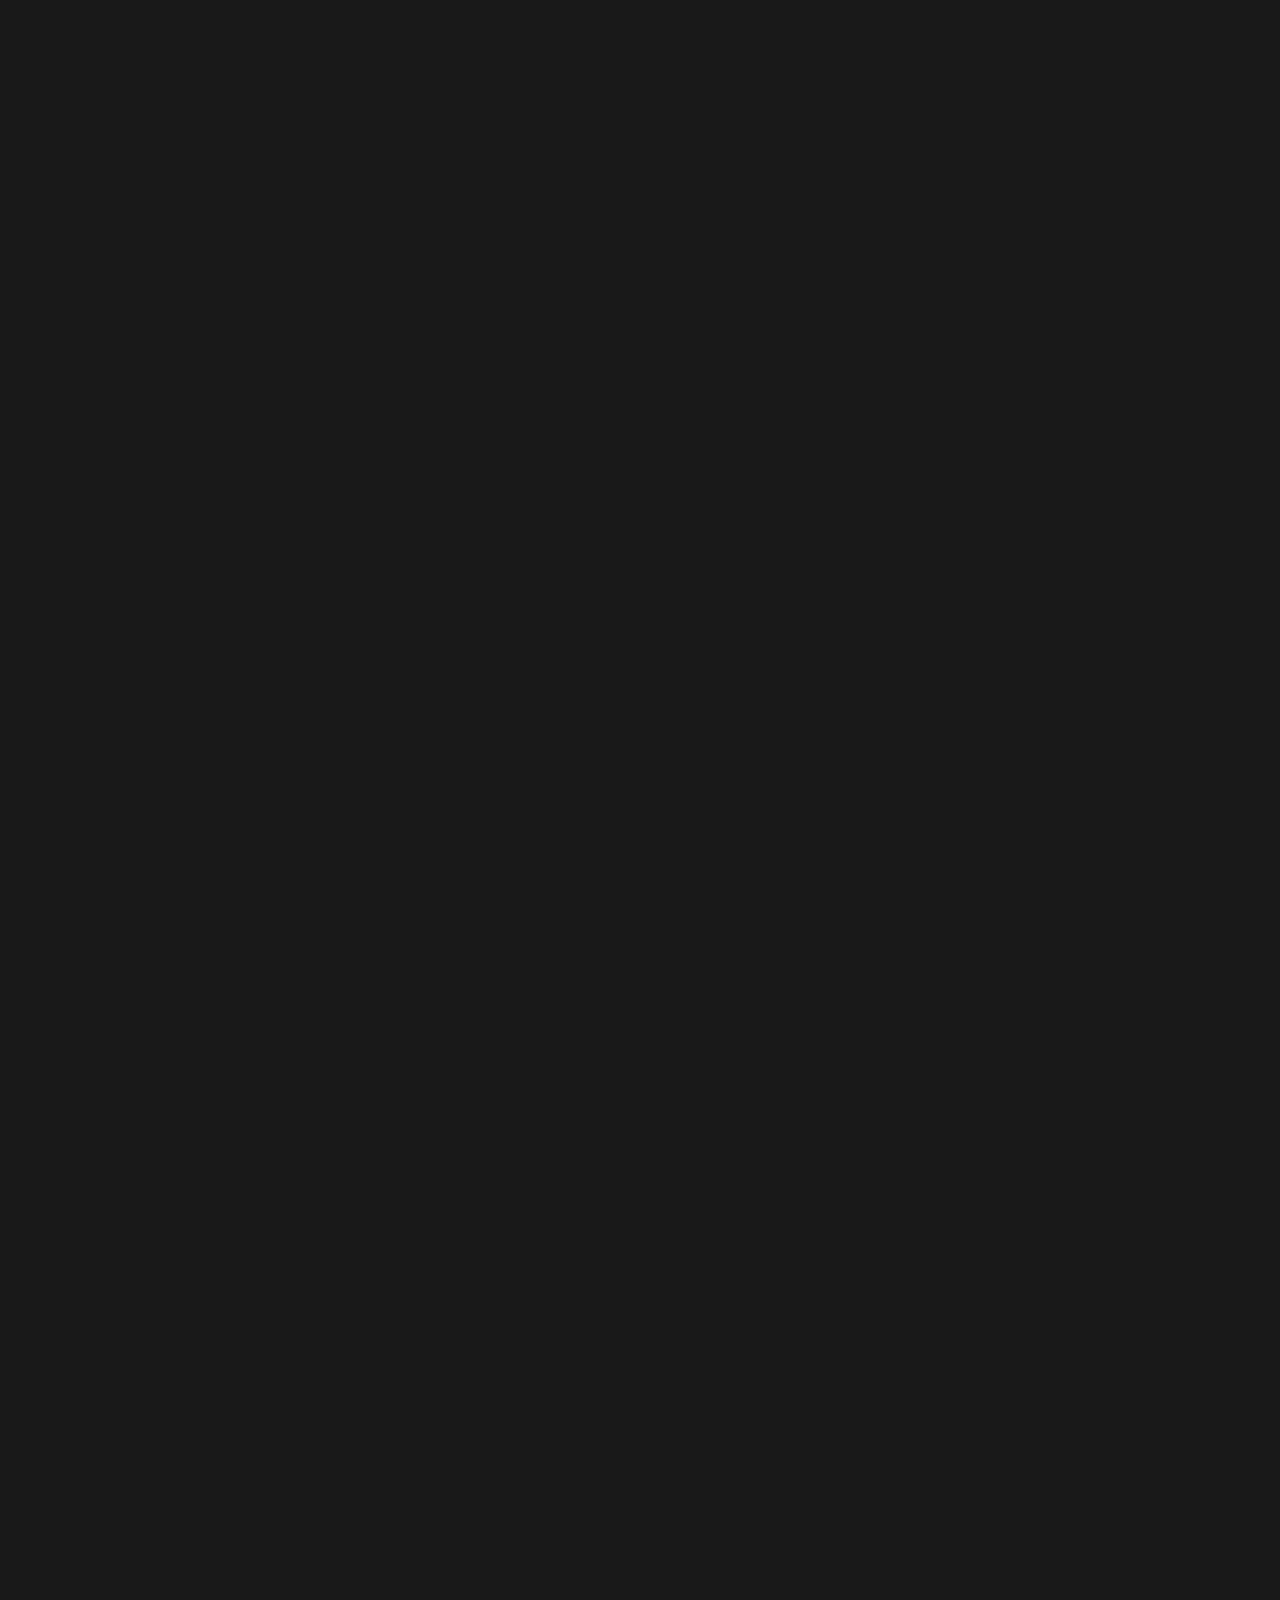
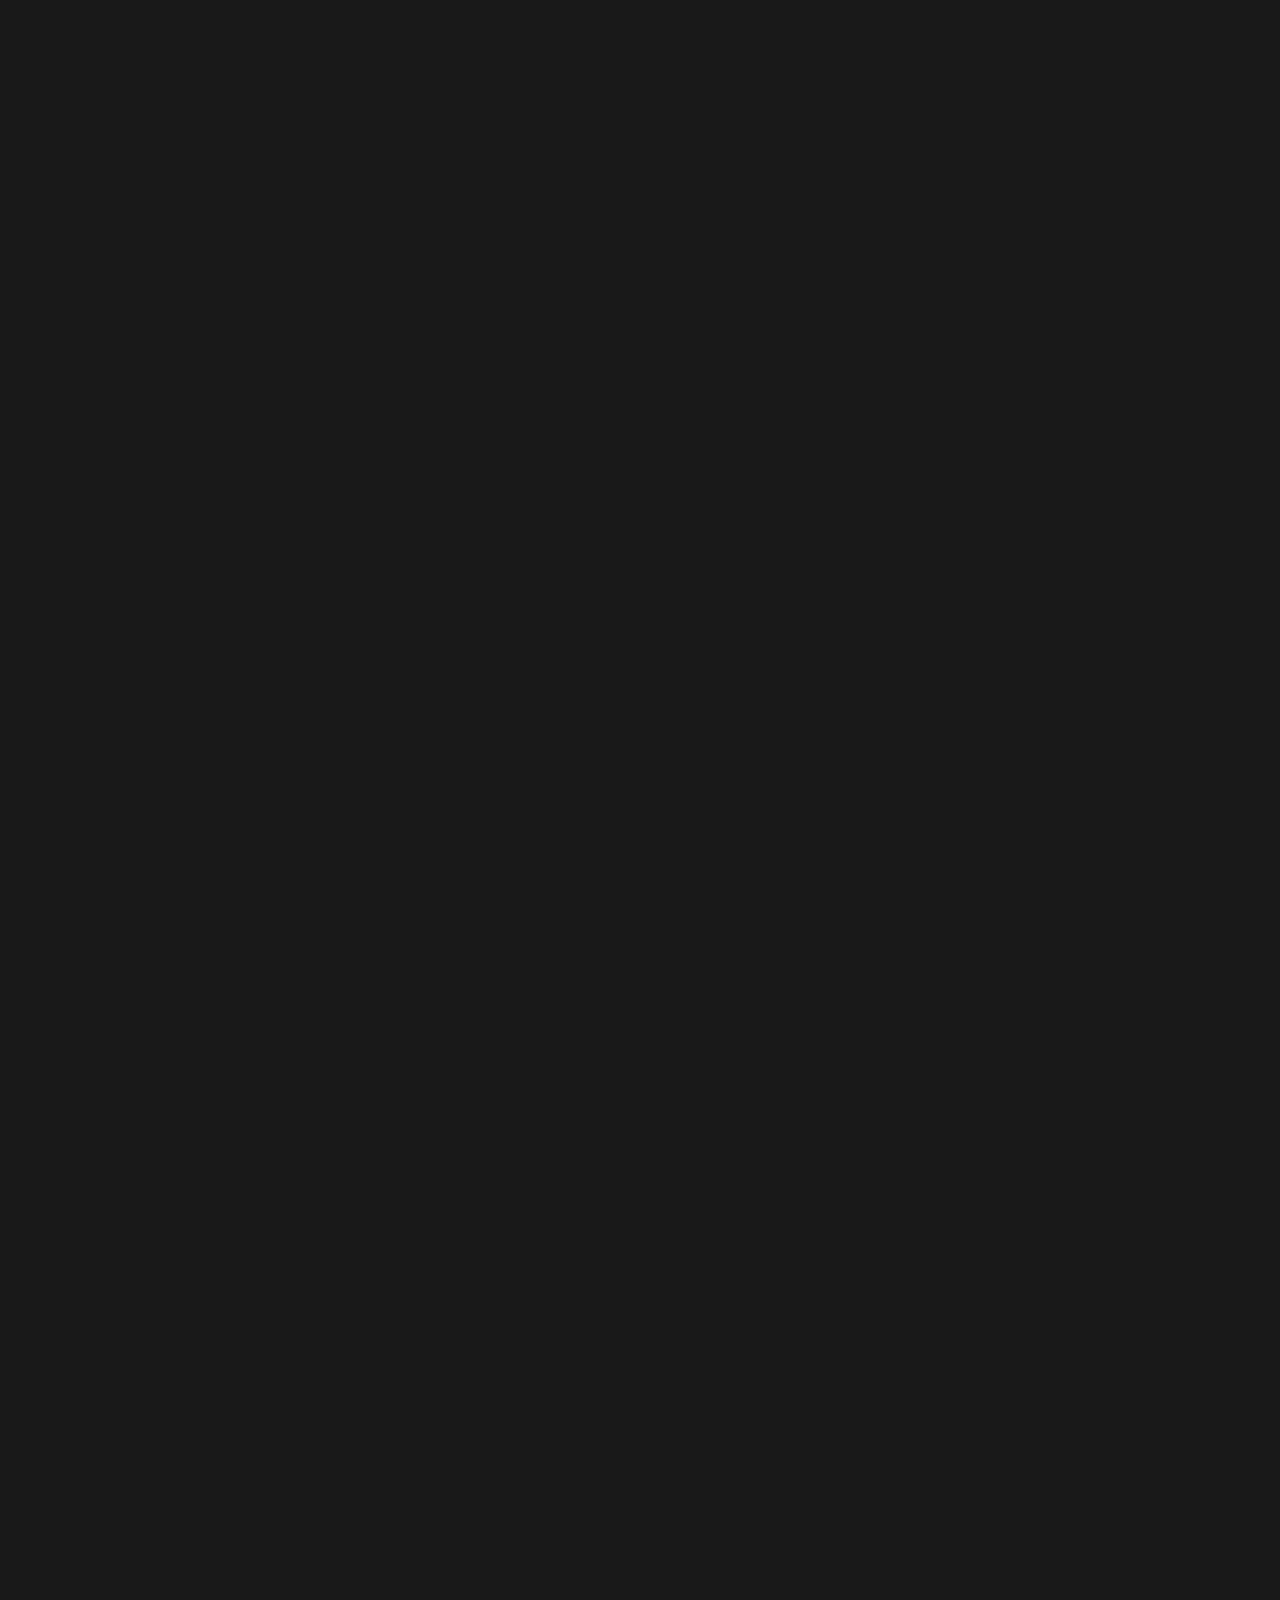
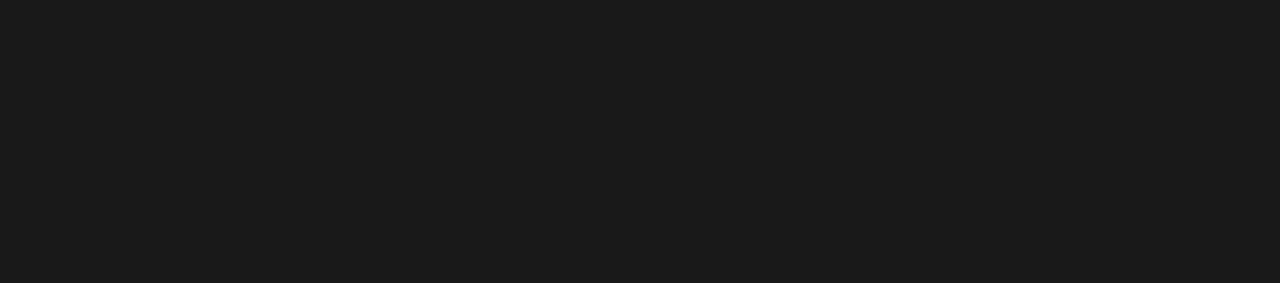
==== commit 30a6ab93: "Merge pull request #11 from harshshrivastava902/new_theme" ====
--- a/index.html
+++ b/index.html
@@ -24,7 +24,7 @@
 <meta property="twitter:image" content="images/logo/meta_ecell.png">
 <meta name="twitter:image:alt" content="E-CELL, SSTC Bhilai">
 
-	<script src="https://kit.fontawesome.com/a076d05399.js"></script>
+	<script defer src="https://kit.fontawesome.com/a076d05399.js"></script>
     <link
       rel="stylesheet"
       href="https://unpkg.com/swiper/swiper-bundle.min.css"
@@ -52,29 +52,17 @@
 		<script>document.documentElement.className="js";var supportsCssVars=function(){var e,t=document.createElement("style");return t.innerHTML="root: { --tmp-var: bold; }",document.head.appendChild(t),e=!!(window.CSS&&window.CSS.supports&&window.CSS.supports("font-weight","var(--tmp-var)")),t.parentNode.removeChild(t),e};supportsCssVars()||alert("Please view this demo in a modern browser that supports CSS Variables.");</script>
         <!--<link rel="shortcut icon" href="favicon.ico">-->
 		 <link rel="stylesheet" type="text/css" href="css/normalize.css" />
-		<!-- <link rel="stylesheet" type="text/css" href="css/demo.css" /> -->
-        <!-- <link rel="stylesheet" type="text/css" href="css/component.css" />  -->
         <link rel="stylesheet" href="https://stackpath.bootstrapcdn.com/font-awesome/4.7.0/css/font-awesome.min.css" >
         <link rel="stylesheet" type="text/css" href="css/sidebar.css">
-        <script src="https://ajax.googleapis.com/ajax/libs/jquery/3.4.1/jquery.min.js"></script>
-        <!-- <script src="script.js"></script> -->
-        <script src="https://use.fontawesome.com/releases/v5.12.1/js/all.js" data-auto-replace-svg="nest"></script>
-         
+        <script defer src="https://ajax.googleapis.com/ajax/libs/jquery/3.4.1/jquery.min.js"></script>
+        <script defer src="https://use.fontawesome.com/releases/v5.12.1/js/all.js" data-auto-replace-svg="nest"></script>
       </head>
 <body onload="loadfun()" >
-  
-    
-   
   <main>
     <div id="loading"></div>
     <!-- division of section  -->
     
     <section id="home">
-        
-       
-        
-            
-
         <div class="homepage">
           <div class="homepagetext">
             <div class="content">
@@ -105,9 +93,7 @@
                   <li>
                     <a href="#event-section"
                       >EVENTS<span class="side-span"
-                        ><i class="fas fa-calendar-week"></i
-                      ></span>
-                    </a>
+                        ><i class="fas fa-calendar-week"></i></span></a>
                   </li>
                   <li>
                     <a href="#achievement"
@@ -297,14 +283,14 @@
             </div>
             <div class="container">
               <div class="face face1">
-                <img
+                <img loading="lazy" 
                   src="images/Dhiru_project.jpg"
                   alt=""
                 />
               </div>
               <div class="face face2">
                 <div class="person-img">
-                  <img src="images/Dhirendra_new.jpg" alt="" />
+                  <img loading="lazy" src="images/Dhirendra_new.jpg" alt="" />
                 </div>
                 <div class="details">
                   <h3 class="acco-head">
@@ -333,14 +319,14 @@
             </div>
             <div class="container">
               <div class="face face1">
-                <img
+                <img loading="lazy" 
                   src="images/Petixa.jpeg"
                   alt=""
                 />
               </div>
               <div class="face face2">
                 <div class="person-img">
-                  <img src="images/parth_mishra.png" alt="" />
+                  <img loading="lazy" src="images/parth_mishra.png" alt="" />
                 </div>
                 <div class="details">
                   <h3 class="acco-head">PETIXA India!</h3>
@@ -367,14 +353,14 @@
             </div>
             <div class="container">
               <div class="face face1">
-                <img
+                <img loading="lazy" 
                   src="images/sanitizer.jpg"
                   alt=""
                 />
               </div>
               <div class="face face2">
                 <div class="person-img">
-                  <img src="images/harsh_jain.jpeg" alt="" />
+                  <img loading="lazy" src="images/harsh_jain.jpeg" alt="" />
                 </div>
                 <div class="details">
                   <h3 class="acco-head">Auto Hand Sanitizer</h3>
@@ -395,7 +381,7 @@
           <div class="content-container">
             <div class="content1">
               <div class="position-icon">
-                <img src="images/1st.png" alt="" />
+                <img loading="lazy" src="images/1st.png" alt="" />
               </div>
               <div class="text-content">
                 <h2 class="person-name">
@@ -410,7 +396,7 @@
           <div class="content-container">
             <div class="content1">
               <div class="position-icon">
-                <img src="images/1st.png" alt="" />
+                <img loading="lazy" src="images/1st.png" alt="" />
               </div>
               <div class="text-content">
                 <h2 class="person-name">
@@ -425,7 +411,7 @@
           <div class="content-container">
             <div class="content1">
               <div class="position-icon">
-                <img src="images/5th.png" alt="" />
+                <img loading="lazy" src="images/5th.png" alt="" />
               </div>
               <div class="text-content">
                 <h2 class="person-name">
@@ -440,7 +426,7 @@
           <div class="content-container">
             <div class="content1">
               <div class="position-icon">
-                <img src="images/1st.png" alt="" />
+                <img loading="lazy" src="images/1st.png" alt="" />
               </div>
               <div class="text-content">
                 <h2 class="person-name">
@@ -455,7 +441,7 @@
           <div class="content-container">
             <div class="content1">
               <div class="position-icon">
-                <img src="images/3rd.png" alt="" />
+                <img loading="lazy" src="images/3rd.png" alt="" />
               </div>
               <div class="text-content">
                 <h2 class="person-name">
@@ -470,7 +456,7 @@
           <div class="content-container">
             <div class="content1">
               <div class="position-icon">
-                <img src="images/8th.png" alt="" />
+                <img loading="lazy" src="images/8th.png" alt="" />
               </div>
               <div class="text-content">
                 <h2 class="person-name">
@@ -495,19 +481,19 @@
         <input type="radio" name="slider" id="s4" />
         <input type="radio" name="slider" id="s5" />
         <label for="s1" id="slide1">
-          <img src="images/1.png" height="100%" width="100%" />
+          <img loading="lazy" src="images/1.png" height="100%" width="100%" />
         </label>
         <label for="s2" id="slide2">
-          <img src="images/2.png" height="100%" width="100%" />
+          <img loading="lazy" src="images/2.png" height="100%" width="100%" />
         </label>
         <label for="s3" id="slide3">
-          <img src="images/3.png" height="100%" width="100%" />
+          <img loading="lazy" src="images/3.png" height="100%" width="100%" />
         </label>
         <label for="s4" id="slide4">
-          <img src="images/4.png" height="100%" width="100%" />
+          <img loading="lazy" src="images/4.png" height="100%" width="100%" />
         </label>
         <label for="s5" id="slide5">
-          <img src="images/5.png" height="100%" width="100%" />
+          <img loading="lazy" src="images/5.png" height="100%" width="100%" />
         </label>
         <!-- <div class="images">
         <a href="#"><i class="fa fa-2x fa-chevron-circle-right" aria-hidden="true">MORE IMAGE</i>
@@ -524,7 +510,7 @@
         <h2 class="sec-head">SCHEME</h2>
         <div class="tarjeta">
           <div class="contenido">
-            <img
+            <img loading="lazy" 
               src="images/SERB, Science and Engineering Research Board.png"
               class="imagen"
             />
@@ -541,7 +527,7 @@
 
         <div class="tarjeta">
           <div class="contenido">
-            <img
+            <img loading="lazy" 
               src="images/Biotechnology industry research assistance council.png"
               class="imagen"
             />
@@ -558,7 +544,7 @@
 
         <div class="tarjeta">
           <div class="contenido">
-            <img
+            <img loading="lazy" 
               src="images/MINISTRY OF Science and Technology.png"
               class="imagen"
             />
@@ -574,7 +560,7 @@
 
         <div class="tarjeta">
           <div class="contenido">
-            <img src="images/Mudra Yojna.jpg" class="imagen" />
+            <img loading="lazy" src="images/Mudra Yojna.jpg" class="imagen" />
           </div>
           <div class="texto">
             <p>
@@ -587,7 +573,7 @@
 
         <div class="tarjeta">
           <div class="contenido">
-            <img
+            <img loading="lazy" 
               src="images/Ministry of Micro Small and Medium Enterprise.png"
               class="imagen"
             />
@@ -603,7 +589,7 @@
 
         <div class="tarjeta">
           <div class="contenido">
-            <img src="images/NMDFC PNG.png" class="imagen" />
+            <img loading="lazy" src="images/NMDFC PNG.png" class="imagen" />
           </div>
           <div class="texto">
             <p>
@@ -712,7 +698,7 @@
         </div>    
       </section>
 
-      <!-- about us section -->
+      <!-- CAMPUS AMBASSADOR section -->
 
       <section id="about">
         <h2 class="sec-head">CAMPUS AMBASSADOR PROGRAM</h2>
@@ -728,6 +714,24 @@
         <div class="team-link">
           <a href="src/campus-ambassador.html"><span><i class=""></i>REGISTER HERE</span></a>
         </div>    
+      </section>
+      <section id="about">
+        <h2 class="sec-head">CAMPUS AMBASSADOR PROGRAM</h2>
+        <p class="mission-vision">"2020-21"</p>
+        <div class="about-us-container">
+          <p class="about-us-content">E-CELL SSTC is glad to announce the commencement of the 6 months long "CAMPUS AMBASSADOR
+            PROGRAM". <br /><br />
+            This is a perfect opportunity for those students who tend to look beyond their academic curriculum and are
+            inclined
+            towards exploring various possibilities in the field of innovation, technology design thinking, marketing, and
+            building
+            a startup.
+          </p>
+        </div>
+        <br /><br />
+        <div class="team-link">
+          <a href="./campus-ambassador"><span><i class=""></i>REGISTER HERE</span></a>
+        </div>
       </section>
 <!--<section id="contact-us">
 	<a id="contact-form-link" href="https://forms.gle/uvWGxT1XJX1L43Kt7" target="_blank" rel="noopener noreferrer"><p>Contact Us</p></a>
@@ -813,10 +817,11 @@
             <h2>Our Newsletter</h2>
             <div class="border"></div>
             <p>Enter Your Email to get our news and updates.</p>
-            <form action="" id="newsletter-form1" class="newsletter-form">
+            <form action="POST" data-netlify="true" id="newsletter-form1" class="newsletter-form">
               <input
                 type="email"
                 class="txtb"
+                name="email" 
 				id="newsletter-email"
                 placeholder="    Enter Your Email"
 				required
@@ -824,6 +829,7 @@
               <!-- <input type="submit" class="btn" value="Submit"> -->
               <button class="sub-btn" type="submit">Submit</button>
             </form>
+            <div data-netlify-recaptcha="true"></div>
 			<div id="contact-us">
 				<a id="contact-form-link" href="https://forms.gle/uvWGxT1XJX1L43Kt7" target="_blank" rel="noopener noreferrer"><p><i class="fas fa-envelope"></i>Contact Us</p></a>
 			</div>
--- a/css/event_slider.css
+++ b/css/event_slider.css
@@ -1,11 +1,4 @@
-/* body{
-    background: #fff;
-    font-family: Arial, Helvetica, sans-serif;
-    font-size: 14px;
-    color: #000;
-    margin:0;
-    padding: 0;
-} */
+
 .swiper-container {
     width: 100%;
     padding-top: 100px;
@@ -20,7 +13,8 @@
     height: 380px;
     /*background: rgb(207, 195, 195);*/
 	background: var(--foreground);
-	color: var(--text-color2);
+    color: var(--text-color3);
+    font-family: 'Oswald', sans-serif;
 	
 
   }
--- a/css/achievementcss.css
+++ b/css/achievementcss.css
@@ -42,7 +42,7 @@
 
   .content1 img {
     width: 100%;
-    max-width: 200px;
+    max-width: 100px;
     height: auto;
   
   }
--- a/css/footer.css
+++ b/css/footer.css
@@ -167,10 +167,13 @@
   text-align: center;
   width: 100%;
   background: #222;
-  color: #808080; 
+  color: #808080;
+  font-family: 'Josefin Sans', sans-serif;
 }
 .footer-bottom p{
-	margin:0;
+  margin:0;
+  padding-top: 10px;
+  padding-bottom: 10px;
 }
 .footer-bottom p a{
 	color: #aaa;
--- a/css/style.css
+++ b/css/style.css
@@ -1,9 +1,11 @@
 
-@import url('https://fonts.googleapis.com/css2?family=Lato&family=Montserrat:wght@400;500&family=Open+Sans:wght@600&family=Oswald&family=Raleway&display=swap');@import url('https://fonts.googleapis.com/css2?family=Lato&family=Montserrat:wght@400;500&family=Open+Sans:wght@600&family=Oswald&family=Raleway&display=swap');
+@import url('https://fonts.googleapis.com/css2?family=Lato&family=Montserrat:wght@400;500&family=Open+Sans:wght@600&family=Oswald&family=Raleway&display=swap');
 @import url('https://fonts.googleapis.com/css2?family=Montserrat:wght@800;900&display=swap');
 @import url('https://fonts.googleapis.com/css2?family=Playfair+Display:wght@500;600;700;800;900&display=swap');
 :root {
-  --background: #023c59;
+  /* --background: #023c59; */
+  --background: #191919;
+  /* --foreground: #036392; */
   --foreground: #024668;
   --text-color1: white;
   --text-color2: #dbb67e;
@@ -12,6 +14,7 @@
   --text-color3: #fc531f; /* Startup-name*/
   --text-color4: #59d8fc; /* About-us content*/
   --text-color5: #dbb67e; 
+  --text-color6: white;
   --foreground2: #333333;
   --foreground3: #024668;
 }
@@ -22,15 +25,18 @@
 }
 body.light
 {
-	--background: #dbb67e;
-	--foreground: #dadbe6;
+    /* --background: #dbb67e; */
+    --background: #a6e2fa;
+    /* --background: #fff; */
+	--foreground: #f5f7f8;
 	--text-color1: #023c59;
-	--text-color2: #ffffff;
+	--text-color2: #f5f4f1;
 	--graphic-color1: #ceab78;
     --graphic-color2: #794737;
     --text-color3: #023c59;
     --text-color4: #000000;
     --text-color5: #023c59;
+    --text-color6: black;
     --foreground2: #333333;
     --foreground3: #024668;
     background: var(--background,#fff);
@@ -52,7 +58,7 @@
     width: 100%;
     height: 100vh;
     z-index:999999999999999999;
-    background: black 
+    background: #111 
     url('https://i.pinimg.com/originals/85/e2/4b/85e24bd18e3658cd321688b4c34cc576.gif')
      no-repeat center;
 }
@@ -67,8 +73,8 @@
     letter-spacing: 2px;
     text-align: center;
     width: 100%;
-    font-family: 'Playfair Display', Courier, monospace;
-    font-weight: 700;
+    font-family: 'Montserrat', Courier, monospace;
+    font-weight: 600;
     
 }
 
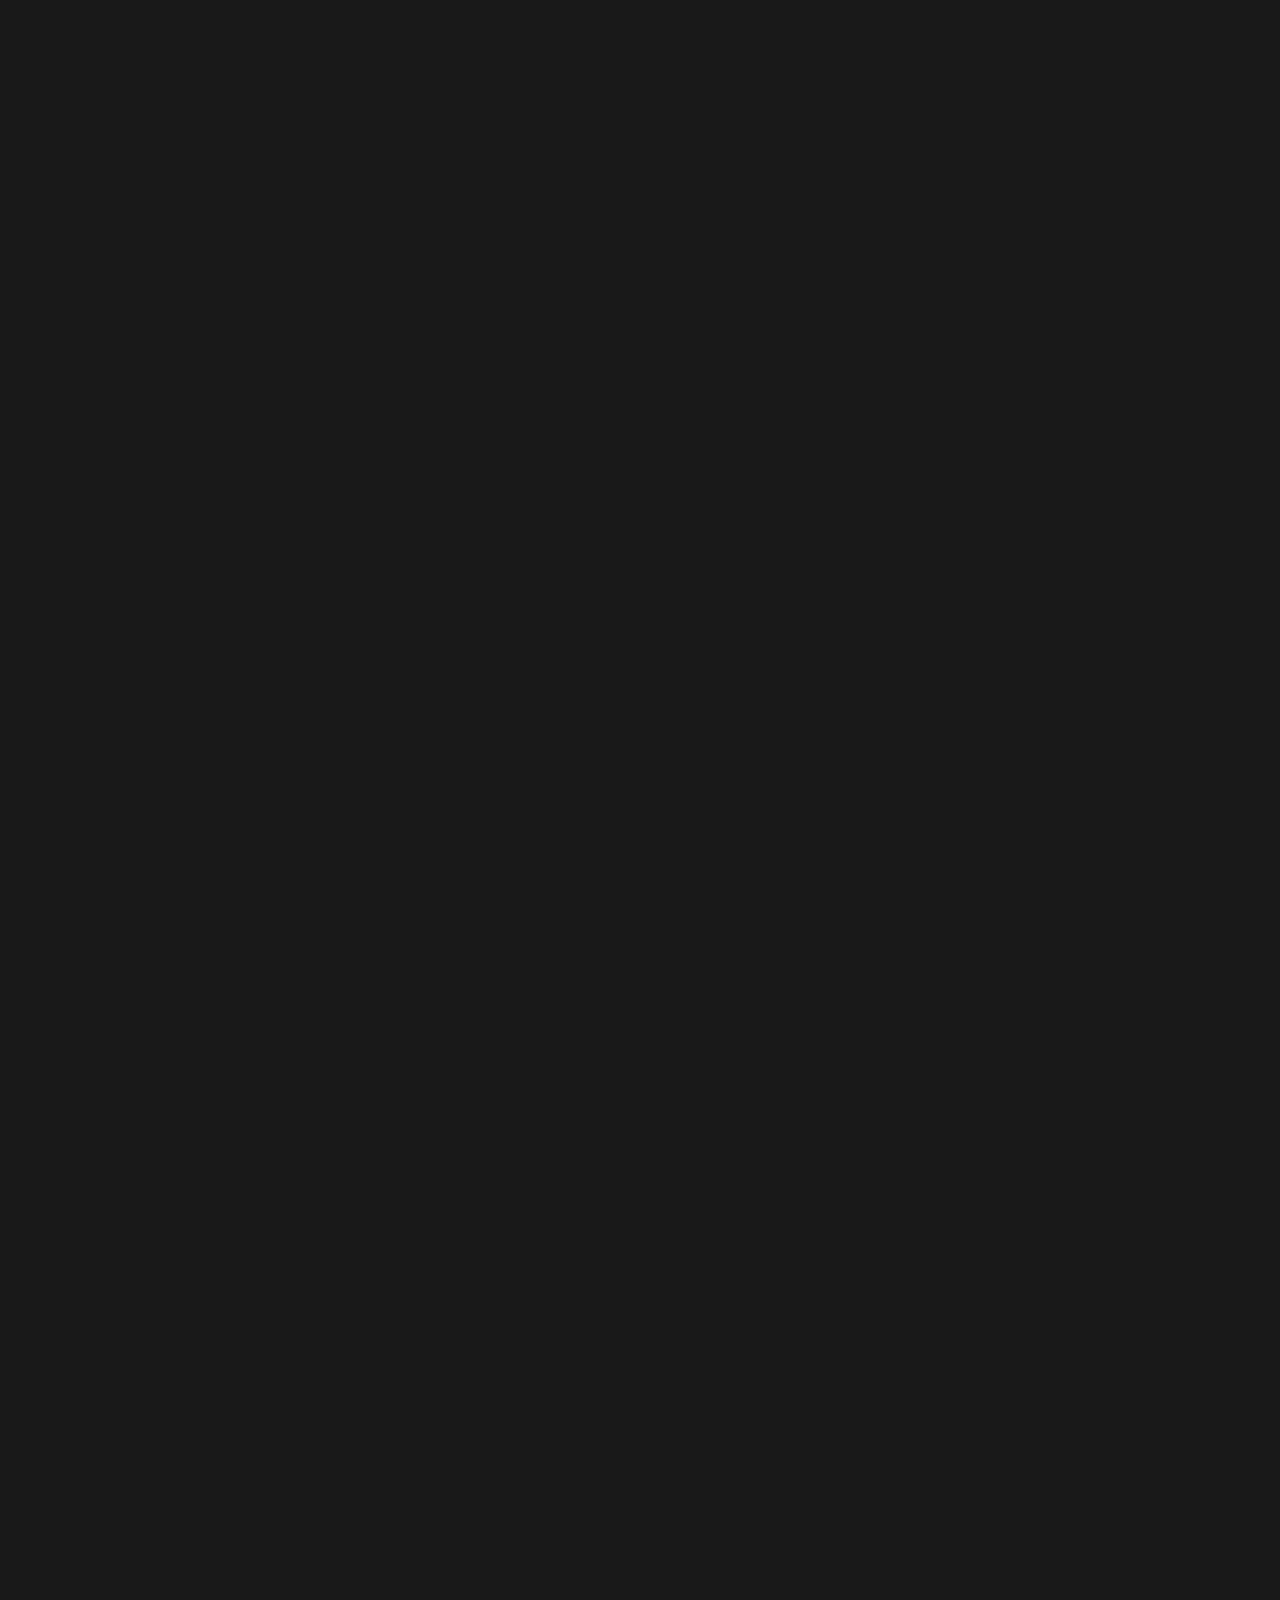
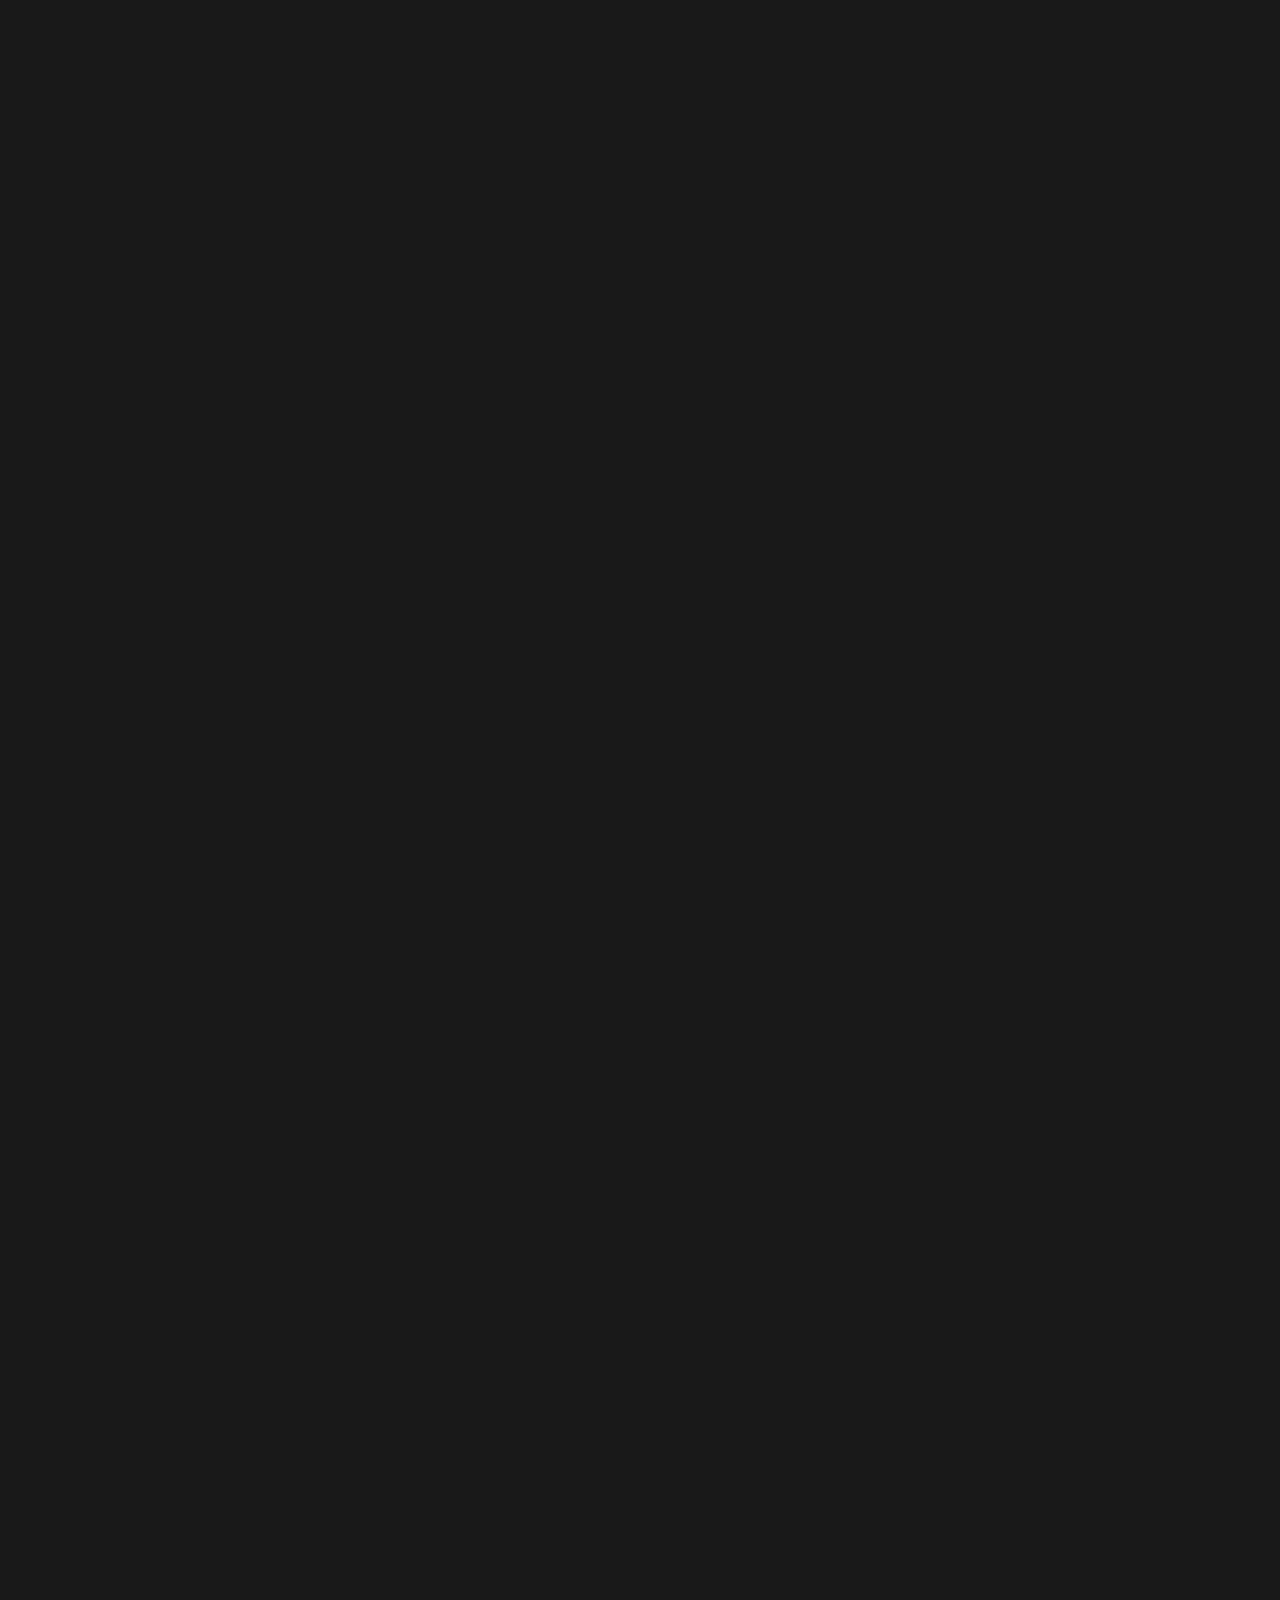
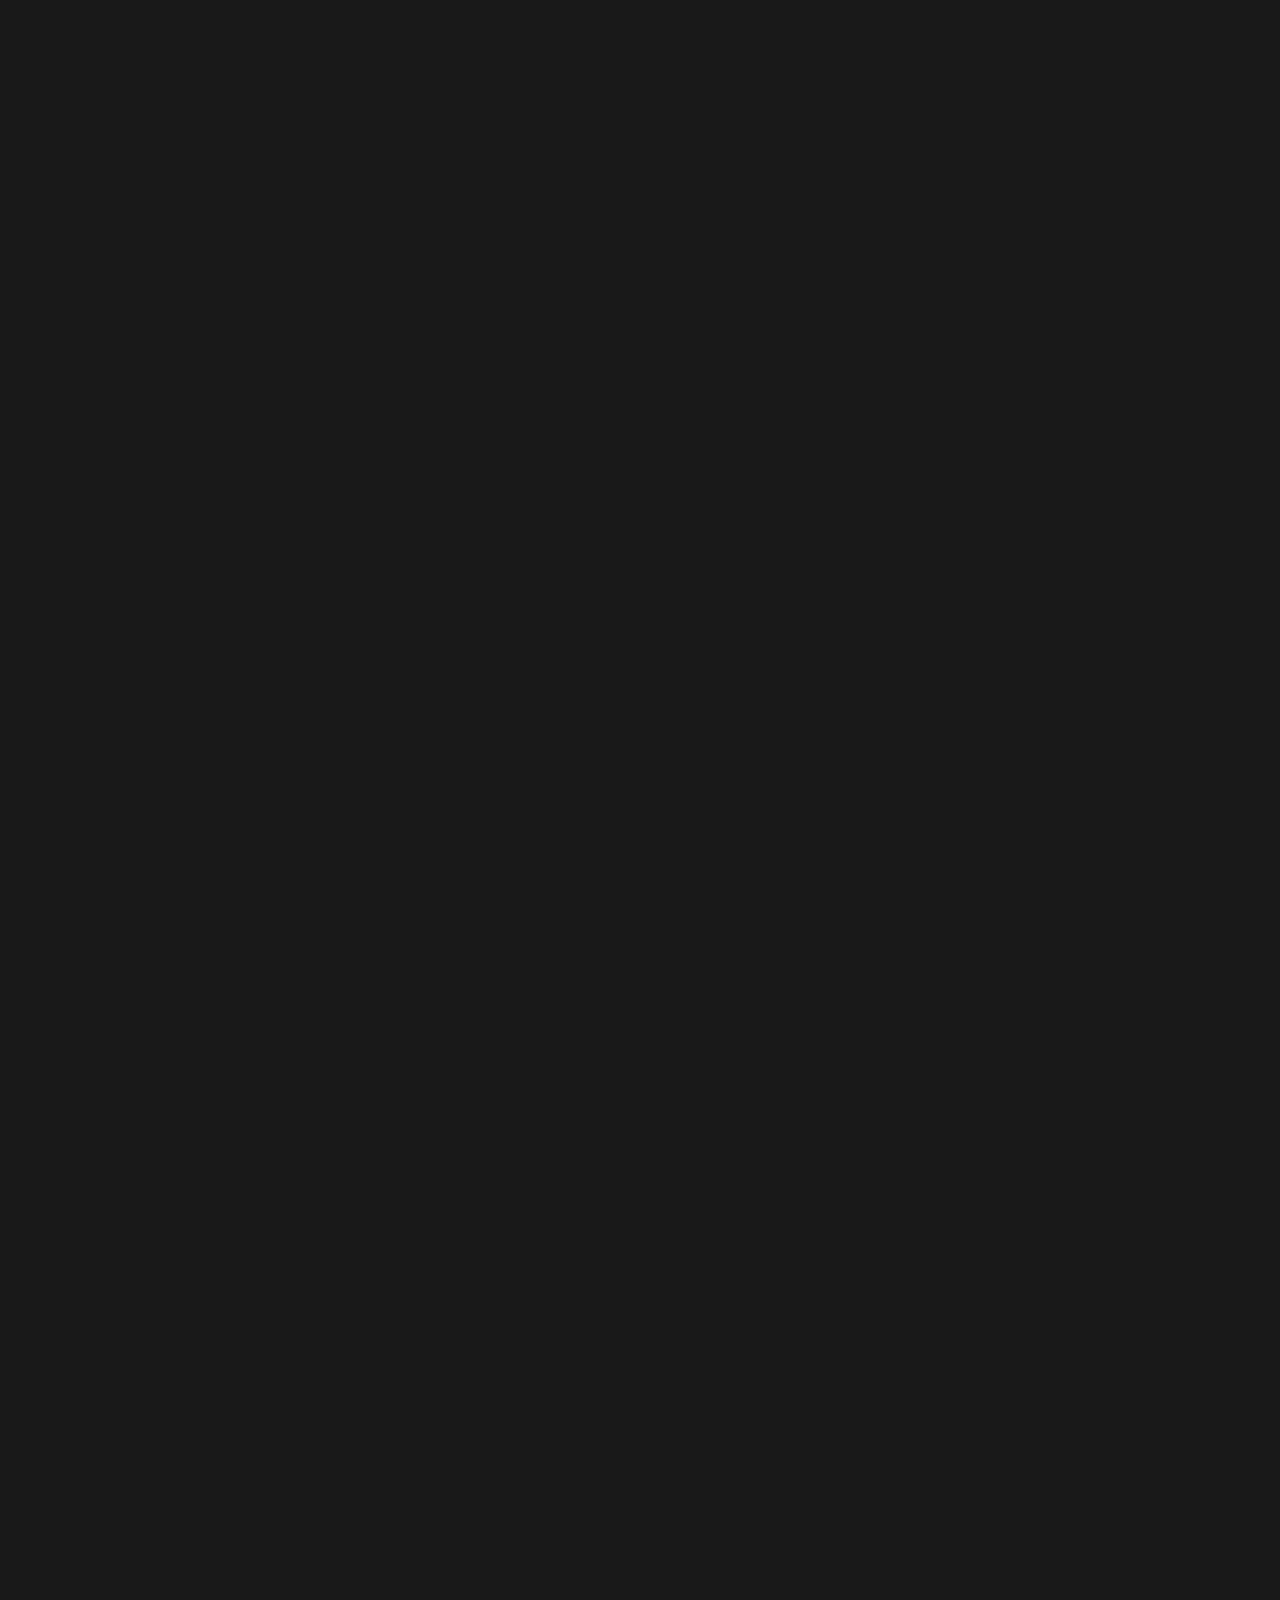
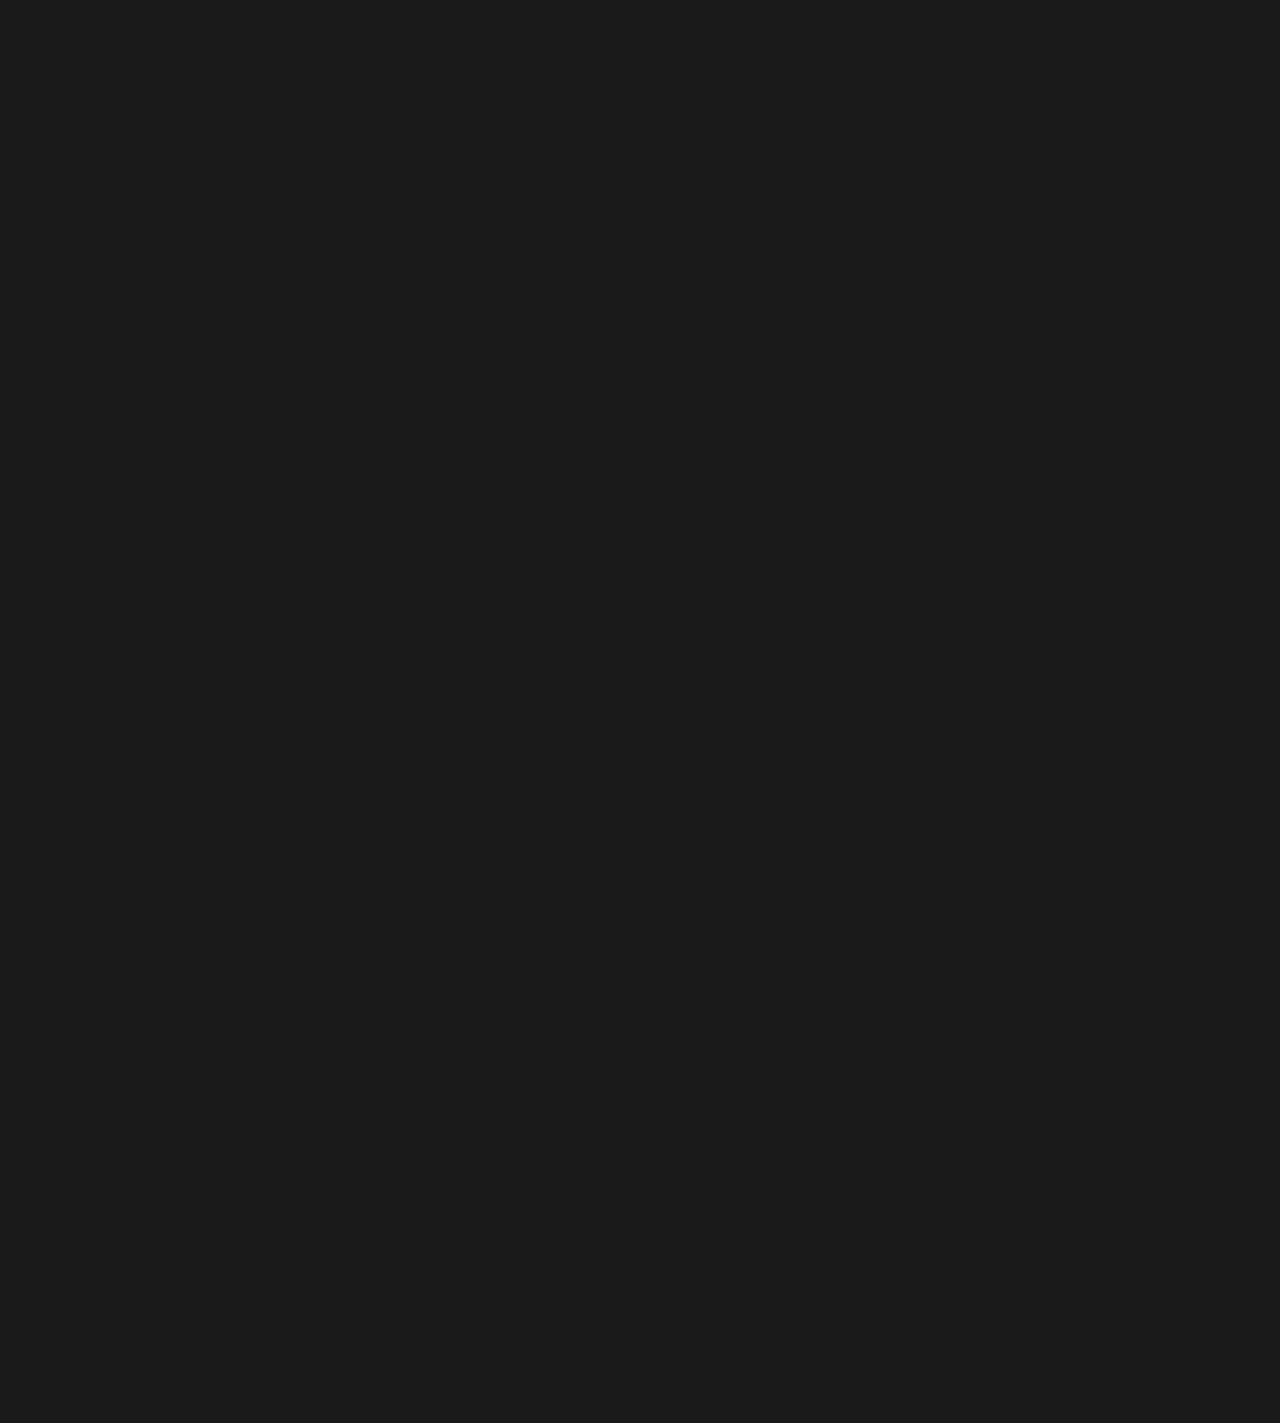
==== commit d23e535d: "fix CA section and phoenix css" ====
--- a/index.html
+++ b/index.html
@@ -24,7 +24,7 @@
 <meta property="twitter:image" content="images/logo/meta_ecell.png">
 <meta name="twitter:image:alt" content="E-CELL, SSTC Bhilai">
 
-	<script defer src="https://kit.fontawesome.com/a076d05399.js"></script>
+	<script src="https://kit.fontawesome.com/a076d05399.js"></script>
     <link
       rel="stylesheet"
       href="https://unpkg.com/swiper/swiper-bundle.min.css"
@@ -52,17 +52,29 @@
 		<script>document.documentElement.className="js";var supportsCssVars=function(){var e,t=document.createElement("style");return t.innerHTML="root: { --tmp-var: bold; }",document.head.appendChild(t),e=!!(window.CSS&&window.CSS.supports&&window.CSS.supports("font-weight","var(--tmp-var)")),t.parentNode.removeChild(t),e};supportsCssVars()||alert("Please view this demo in a modern browser that supports CSS Variables.");</script>
         <!--<link rel="shortcut icon" href="favicon.ico">-->
 		 <link rel="stylesheet" type="text/css" href="css/normalize.css" />
+		<!-- <link rel="stylesheet" type="text/css" href="css/demo.css" /> -->
+        <!-- <link rel="stylesheet" type="text/css" href="css/component.css" />  -->
         <link rel="stylesheet" href="https://stackpath.bootstrapcdn.com/font-awesome/4.7.0/css/font-awesome.min.css" >
         <link rel="stylesheet" type="text/css" href="css/sidebar.css">
-        <script defer src="https://ajax.googleapis.com/ajax/libs/jquery/3.4.1/jquery.min.js"></script>
-        <script defer src="https://use.fontawesome.com/releases/v5.12.1/js/all.js" data-auto-replace-svg="nest"></script>
+        <script src="https://ajax.googleapis.com/ajax/libs/jquery/3.4.1/jquery.min.js"></script>
+        <!-- <script src="script.js"></script> -->
+        <script src="https://use.fontawesome.com/releases/v5.12.1/js/all.js" data-auto-replace-svg="nest"></script>
+         
       </head>
 <body onload="loadfun()" >
+  
+    
+   
   <main>
     <div id="loading"></div>
     <!-- division of section  -->
     
     <section id="home">
+        
+       
+        
+            
+
         <div class="homepage">
           <div class="homepagetext">
             <div class="content">
@@ -283,14 +295,14 @@
             </div>
             <div class="container">
               <div class="face face1">
-                <img loading="lazy" 
+                <img
                   src="images/Dhiru_project.jpg"
                   alt=""
                 />
               </div>
               <div class="face face2">
                 <div class="person-img">
-                  <img loading="lazy" src="images/Dhirendra_new.jpg" alt="" />
+                  <img src="images/Dhirendra_new.jpg" alt="" />
                 </div>
                 <div class="details">
                   <h3 class="acco-head">
@@ -319,14 +331,14 @@
             </div>
             <div class="container">
               <div class="face face1">
-                <img loading="lazy" 
+                <img
                   src="images/Petixa.jpeg"
                   alt=""
                 />
               </div>
               <div class="face face2">
                 <div class="person-img">
-                  <img loading="lazy" src="images/parth_mishra.png" alt="" />
+                  <img src="images/parth_mishra.png" alt="" />
                 </div>
                 <div class="details">
                   <h3 class="acco-head">PETIXA India!</h3>
@@ -353,14 +365,14 @@
             </div>
             <div class="container">
               <div class="face face1">
-                <img loading="lazy" 
+                <img
                   src="images/sanitizer.jpg"
                   alt=""
                 />
               </div>
               <div class="face face2">
                 <div class="person-img">
-                  <img loading="lazy" src="images/harsh_jain.jpeg" alt="" />
+                  <img src="images/harsh_jain.jpeg" alt="" />
                 </div>
                 <div class="details">
                   <h3 class="acco-head">Auto Hand Sanitizer</h3>
@@ -381,7 +393,7 @@
           <div class="content-container">
             <div class="content1">
               <div class="position-icon">
-                <img loading="lazy" src="images/1st.png" alt="" />
+                <img src="images/1st.png" alt="" />
               </div>
               <div class="text-content">
                 <h2 class="person-name">
@@ -396,7 +408,7 @@
           <div class="content-container">
             <div class="content1">
               <div class="position-icon">
-                <img loading="lazy" src="images/1st.png" alt="" />
+                <img src="images/1st.png" alt="" />
               </div>
               <div class="text-content">
                 <h2 class="person-name">
@@ -411,7 +423,7 @@
           <div class="content-container">
             <div class="content1">
               <div class="position-icon">
-                <img loading="lazy" src="images/5th.png" alt="" />
+                <img src="images/5th.png" alt="" />
               </div>
               <div class="text-content">
                 <h2 class="person-name">
@@ -426,7 +438,7 @@
           <div class="content-container">
             <div class="content1">
               <div class="position-icon">
-                <img loading="lazy" src="images/1st.png" alt="" />
+                <img src="images/1st.png" alt="" />
               </div>
               <div class="text-content">
                 <h2 class="person-name">
@@ -441,7 +453,7 @@
           <div class="content-container">
             <div class="content1">
               <div class="position-icon">
-                <img loading="lazy" src="images/3rd.png" alt="" />
+                <img src="images/3rd.png" alt="" />
               </div>
               <div class="text-content">
                 <h2 class="person-name">
@@ -456,7 +468,7 @@
           <div class="content-container">
             <div class="content1">
               <div class="position-icon">
-                <img loading="lazy" src="images/8th.png" alt="" />
+                <img src="images/8th.png" alt="" />
               </div>
               <div class="text-content">
                 <h2 class="person-name">
@@ -481,19 +493,19 @@
         <input type="radio" name="slider" id="s4" />
         <input type="radio" name="slider" id="s5" />
         <label for="s1" id="slide1">
-          <img loading="lazy" src="images/1.png" height="100%" width="100%" />
+          <img src="images/1.png" height="100%" width="100%" />
         </label>
         <label for="s2" id="slide2">
-          <img loading="lazy" src="images/2.png" height="100%" width="100%" />
+          <img src="images/2.png" height="100%" width="100%" />
         </label>
         <label for="s3" id="slide3">
-          <img loading="lazy" src="images/3.png" height="100%" width="100%" />
+          <img src="images/3.png" height="100%" width="100%" />
         </label>
         <label for="s4" id="slide4">
-          <img loading="lazy" src="images/4.png" height="100%" width="100%" />
+          <img src="images/4.png" height="100%" width="100%" />
         </label>
         <label for="s5" id="slide5">
-          <img loading="lazy" src="images/5.png" height="100%" width="100%" />
+          <img src="images/5.png" height="100%" width="100%" />
         </label>
         <!-- <div class="images">
         <a href="#"><i class="fa fa-2x fa-chevron-circle-right" aria-hidden="true">MORE IMAGE</i>
@@ -510,7 +522,7 @@
         <h2 class="sec-head">SCHEME</h2>
         <div class="tarjeta">
           <div class="contenido">
-            <img loading="lazy" 
+            <img
               src="images/SERB, Science and Engineering Research Board.png"
               class="imagen"
             />
@@ -527,7 +539,7 @@
 
         <div class="tarjeta">
           <div class="contenido">
-            <img loading="lazy" 
+            <img
               src="images/Biotechnology industry research assistance council.png"
               class="imagen"
             />
@@ -544,7 +556,7 @@
 
         <div class="tarjeta">
           <div class="contenido">
-            <img loading="lazy" 
+            <img
               src="images/MINISTRY OF Science and Technology.png"
               class="imagen"
             />
@@ -560,7 +572,7 @@
 
         <div class="tarjeta">
           <div class="contenido">
-            <img loading="lazy" src="images/Mudra Yojna.jpg" class="imagen" />
+            <img src="images/Mudra Yojna.jpg" class="imagen" />
           </div>
           <div class="texto">
             <p>
@@ -573,7 +585,7 @@
 
         <div class="tarjeta">
           <div class="contenido">
-            <img loading="lazy" 
+            <img
               src="images/Ministry of Micro Small and Medium Enterprise.png"
               class="imagen"
             />
@@ -589,7 +601,7 @@
 
         <div class="tarjeta">
           <div class="contenido">
-            <img loading="lazy" src="images/NMDFC PNG.png" class="imagen" />
+            <img src="images/NMDFC PNG.png" class="imagen" />
           </div>
           <div class="texto">
             <p>
@@ -714,24 +726,6 @@
         <div class="team-link">
           <a href="src/campus-ambassador.html"><span><i class=""></i>REGISTER HERE</span></a>
         </div>    
-      </section>
-      <section id="about">
-        <h2 class="sec-head">CAMPUS AMBASSADOR PROGRAM</h2>
-        <p class="mission-vision">"2020-21"</p>
-        <div class="about-us-container">
-          <p class="about-us-content">E-CELL SSTC is glad to announce the commencement of the 6 months long "CAMPUS AMBASSADOR
-            PROGRAM". <br /><br />
-            This is a perfect opportunity for those students who tend to look beyond their academic curriculum and are
-            inclined
-            towards exploring various possibilities in the field of innovation, technology design thinking, marketing, and
-            building
-            a startup.
-          </p>
-        </div>
-        <br /><br />
-        <div class="team-link">
-          <a href="./campus-ambassador"><span><i class=""></i>REGISTER HERE</span></a>
-        </div>
       </section>
 <!--<section id="contact-us">
 	<a id="contact-form-link" href="https://forms.gle/uvWGxT1XJX1L43Kt7" target="_blank" rel="noopener noreferrer"><p>Contact Us</p></a>
@@ -817,11 +811,10 @@
             <h2>Our Newsletter</h2>
             <div class="border"></div>
             <p>Enter Your Email to get our news and updates.</p>
-            <form action="POST" data-netlify="true" id="newsletter-form1" class="newsletter-form">
+            <form action="" id="newsletter-form1" class="newsletter-form">
               <input
                 type="email"
                 class="txtb"
-                name="email" 
 				id="newsletter-email"
                 placeholder="    Enter Your Email"
 				required
@@ -829,7 +822,6 @@
               <!-- <input type="submit" class="btn" value="Submit"> -->
               <button class="sub-btn" type="submit">Submit</button>
             </form>
-            <div data-netlify-recaptcha="true"></div>
 			<div id="contact-us">
 				<a id="contact-form-link" href="https://forms.gle/uvWGxT1XJX1L43Kt7" target="_blank" rel="noopener noreferrer"><p><i class="fas fa-envelope"></i>Contact Us</p></a>
 			</div>
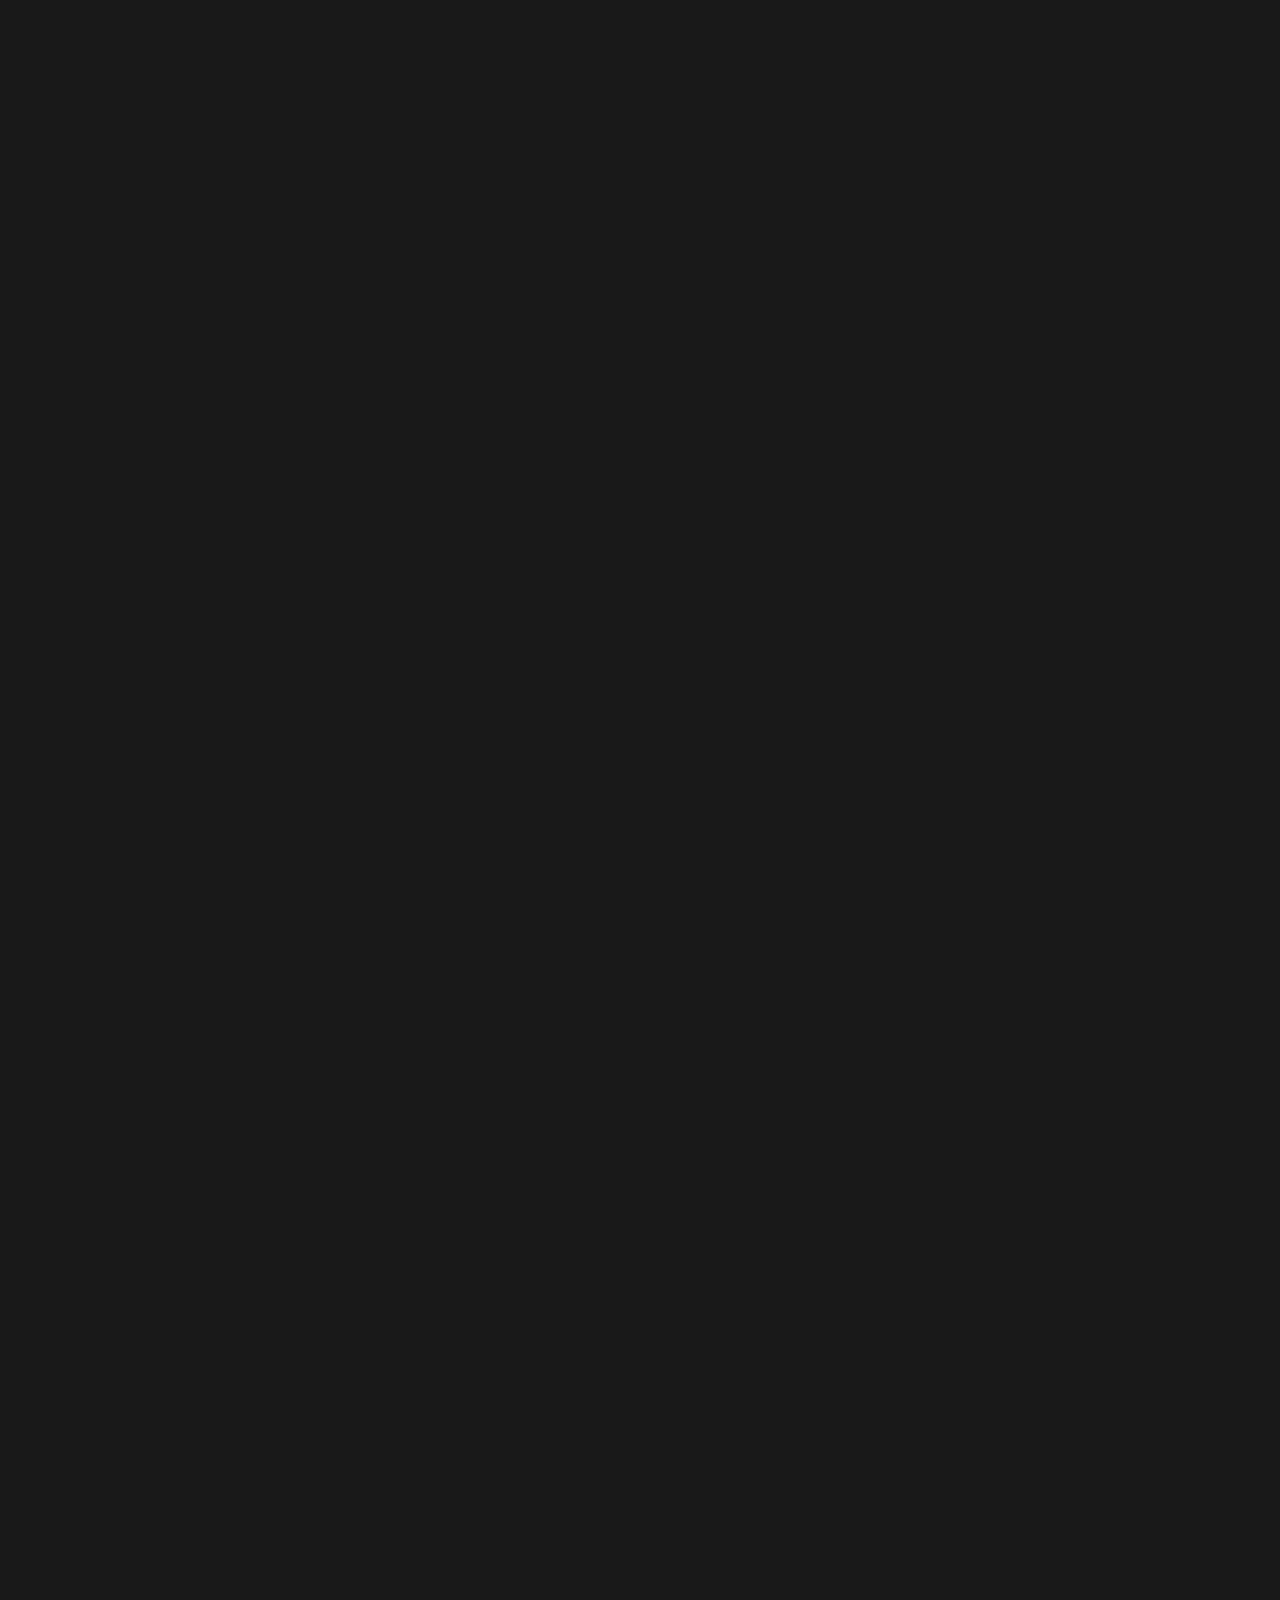
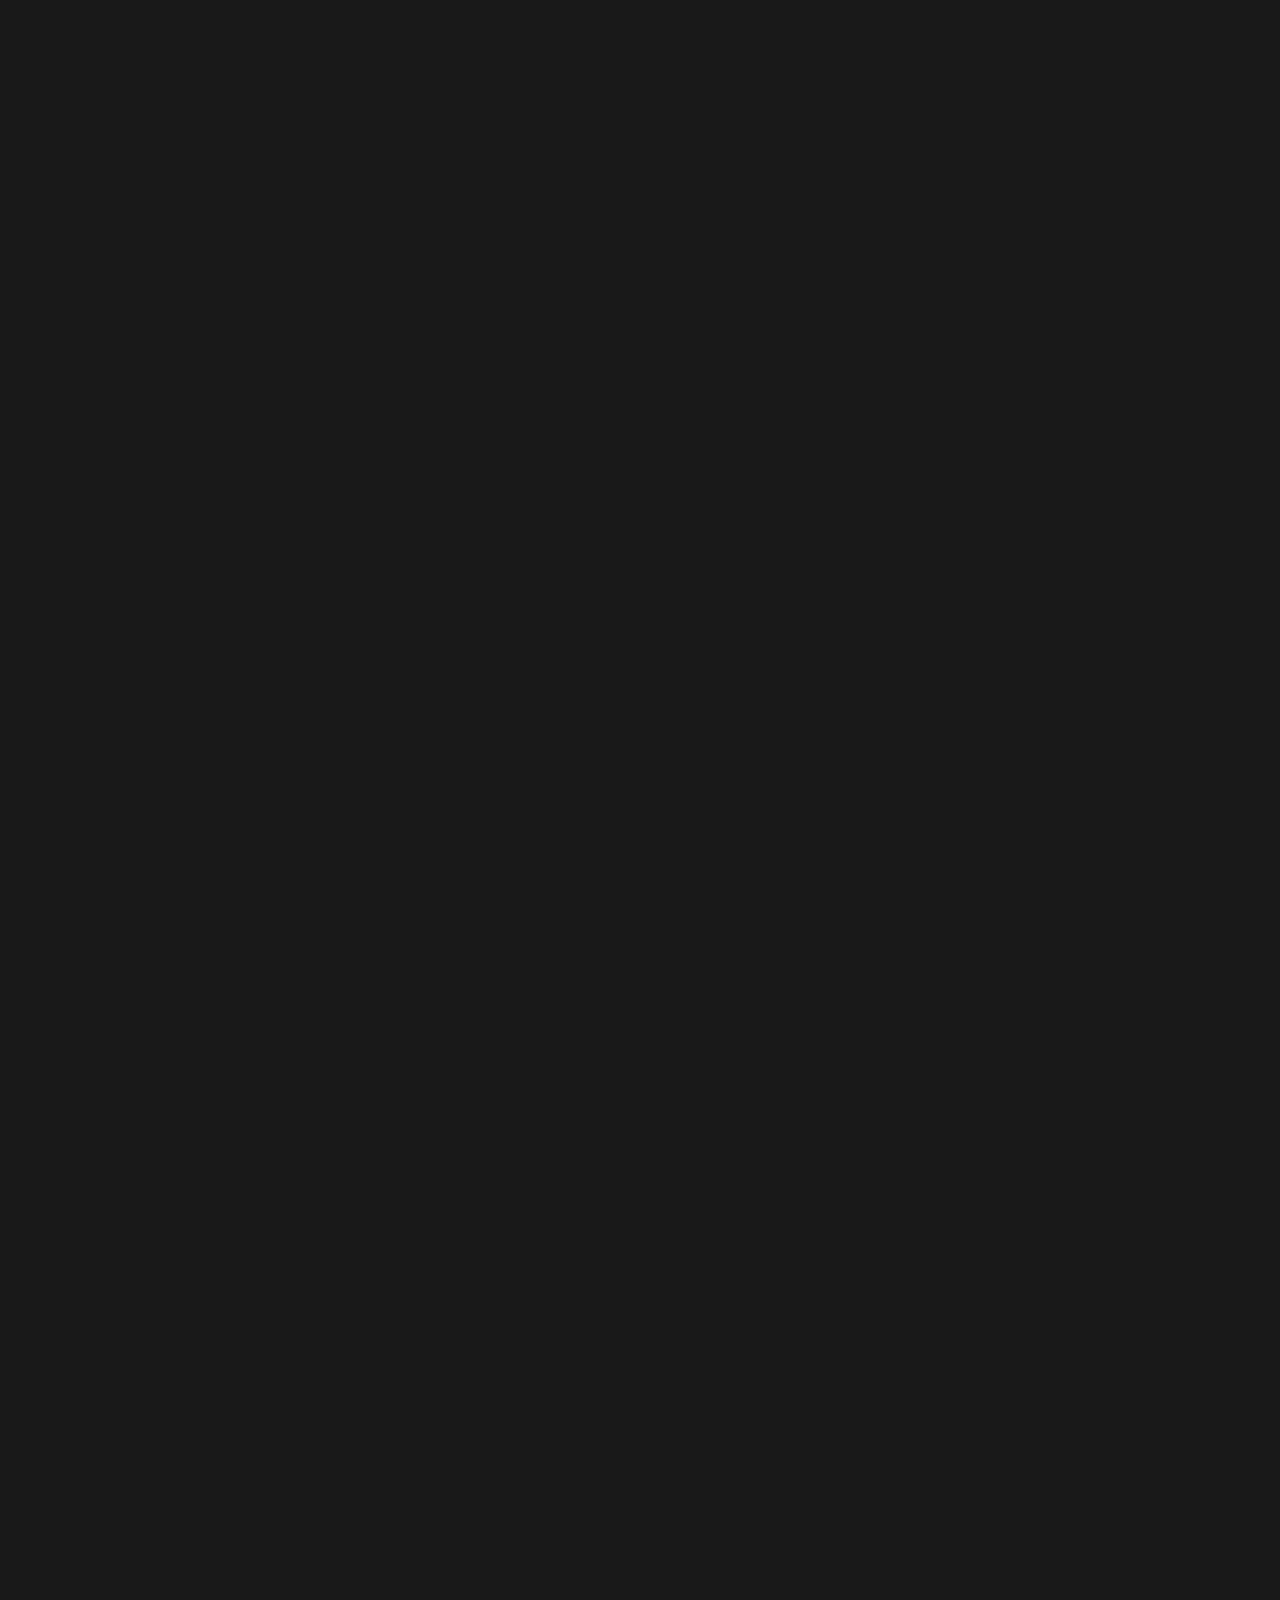
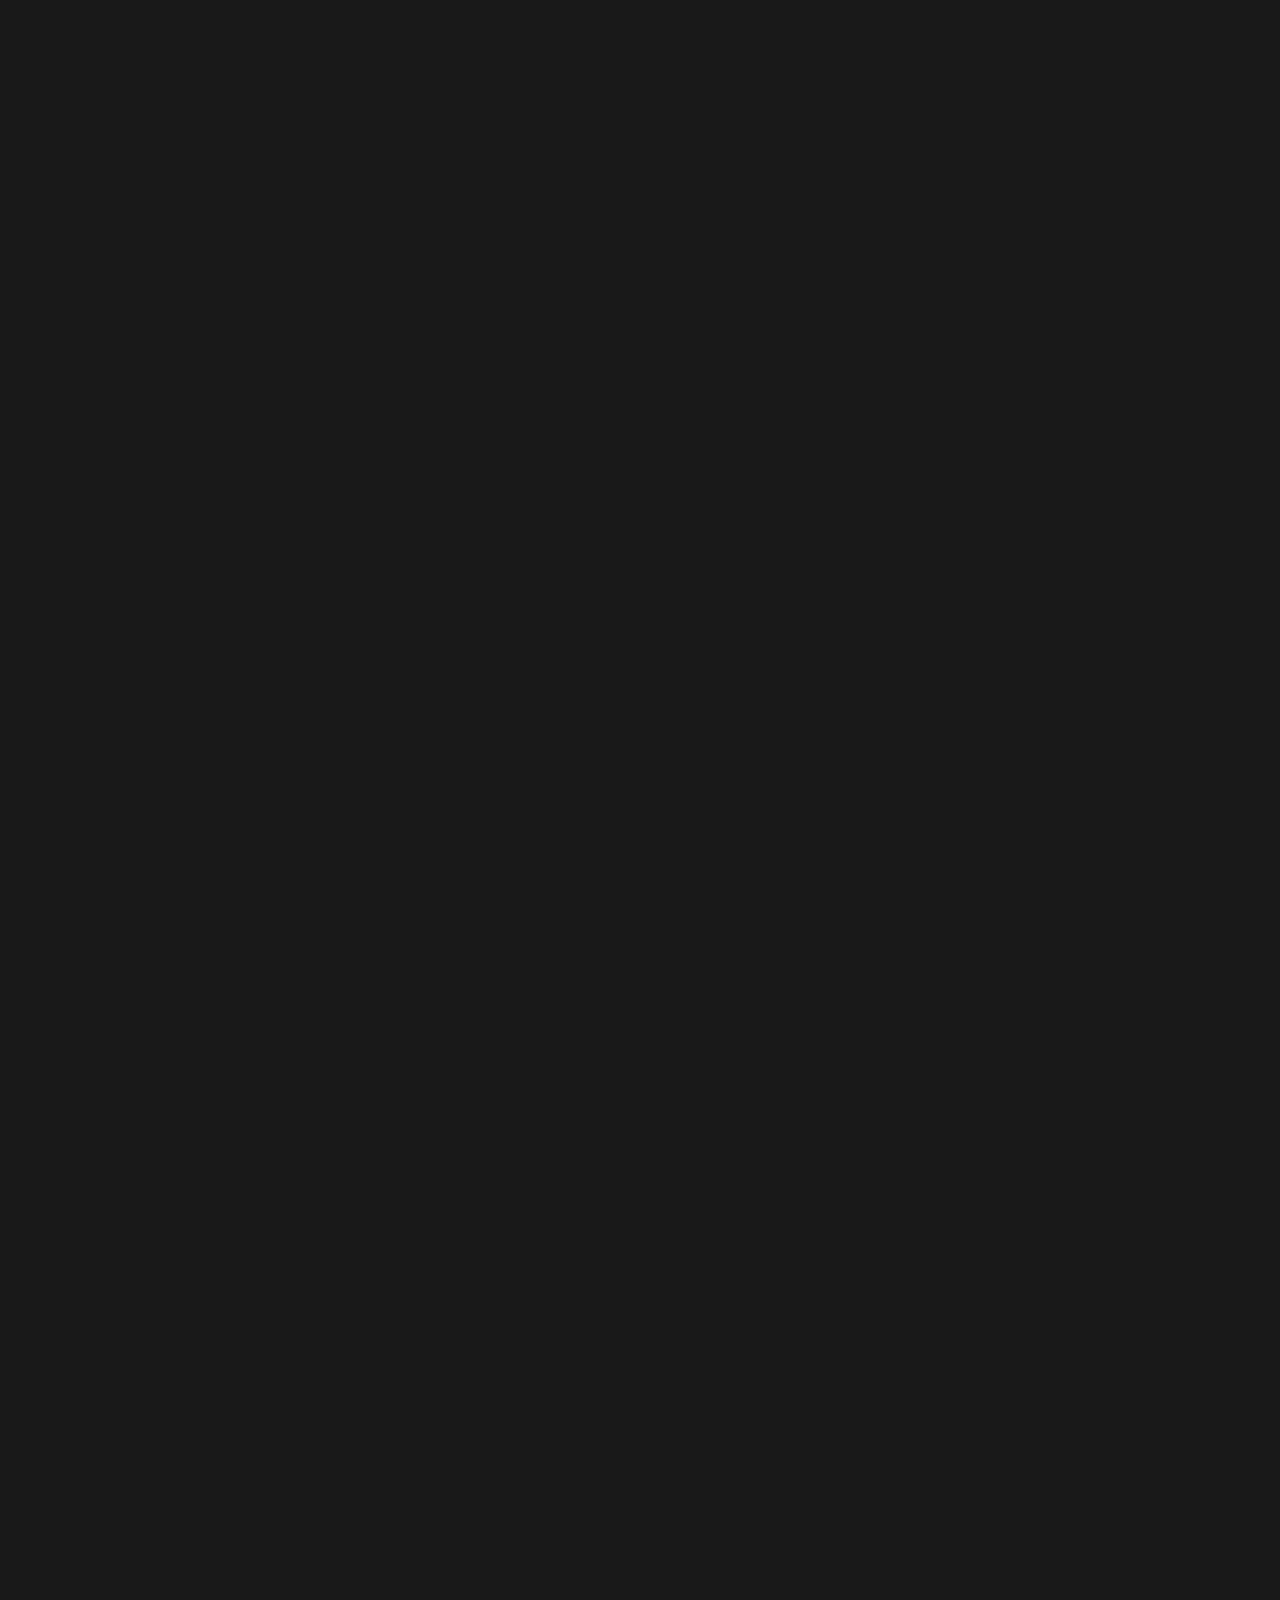
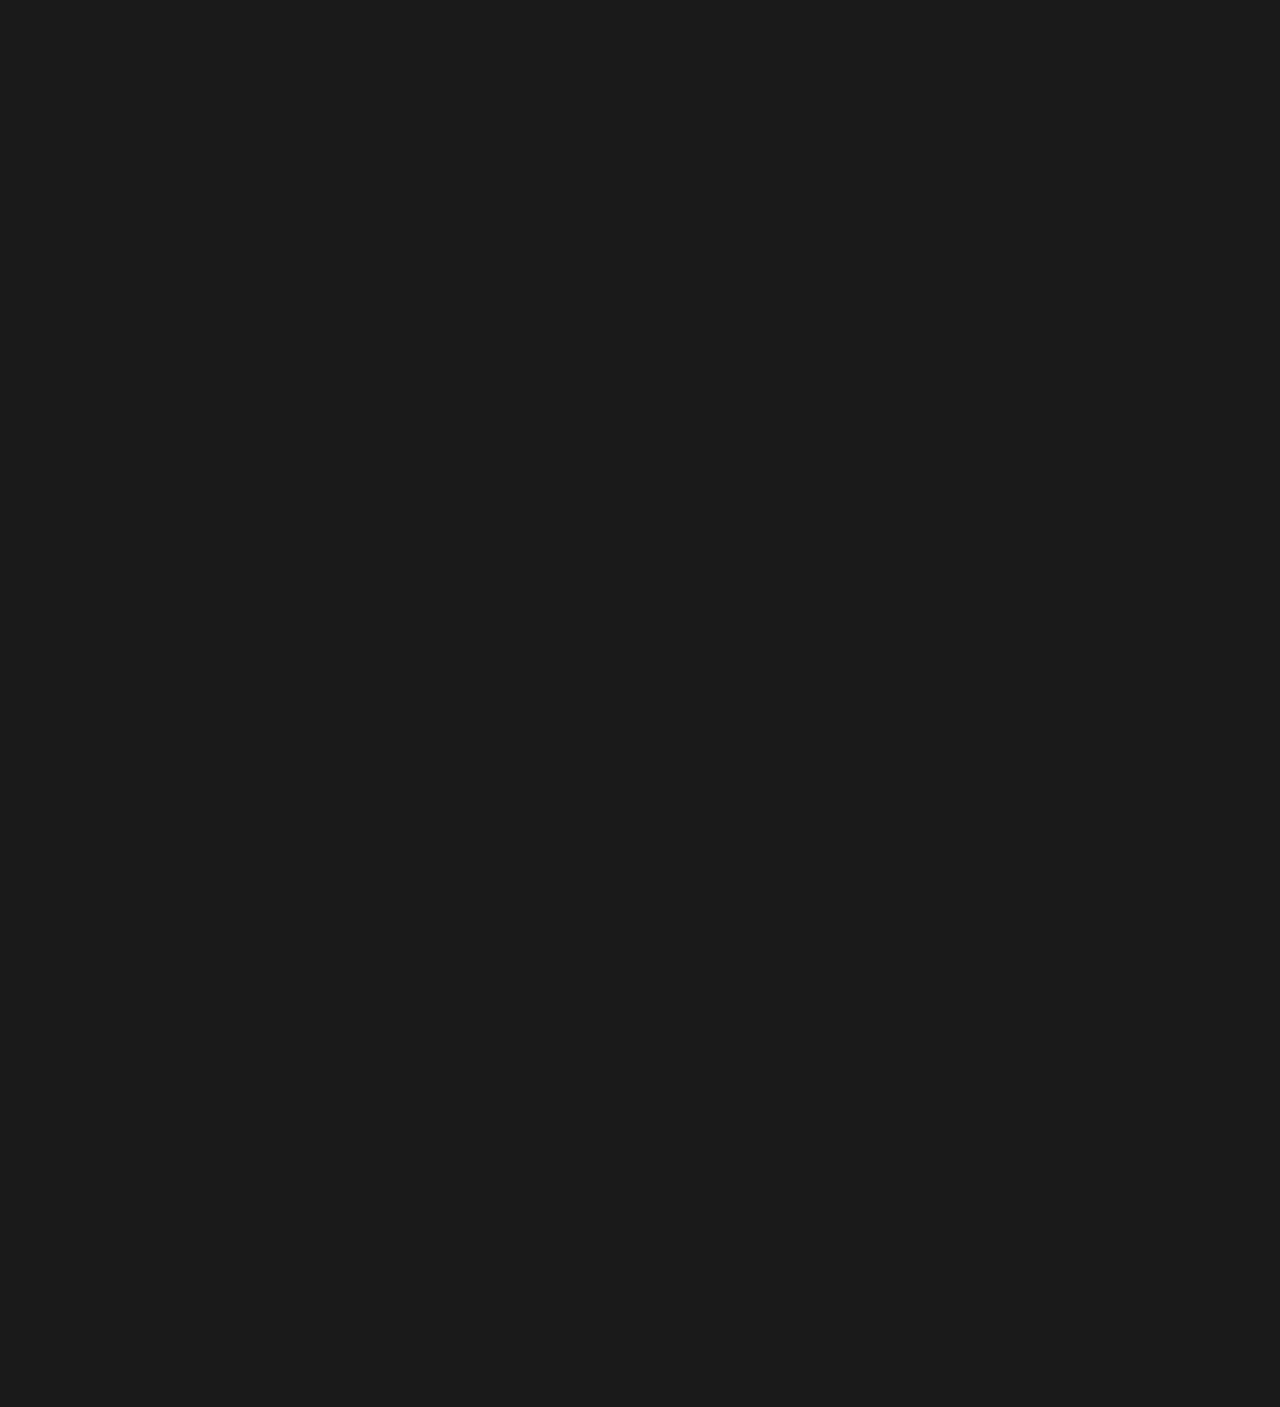
==== commit f05e877d: "remove recaptcha" ====
--- a/index.html
+++ b/index.html
@@ -24,7 +24,7 @@
 <meta property="twitter:image" content="images/logo/meta_ecell.png">
 <meta name="twitter:image:alt" content="E-CELL, SSTC Bhilai">
 
-	<script src="https://kit.fontawesome.com/a076d05399.js"></script>
+	<script defer src="https://kit.fontawesome.com/a076d05399.js"></script>
     <link
       rel="stylesheet"
       href="https://unpkg.com/swiper/swiper-bundle.min.css"
@@ -52,29 +52,17 @@
 		<script>document.documentElement.className="js";var supportsCssVars=function(){var e,t=document.createElement("style");return t.innerHTML="root: { --tmp-var: bold; }",document.head.appendChild(t),e=!!(window.CSS&&window.CSS.supports&&window.CSS.supports("font-weight","var(--tmp-var)")),t.parentNode.removeChild(t),e};supportsCssVars()||alert("Please view this demo in a modern browser that supports CSS Variables.");</script>
         <!--<link rel="shortcut icon" href="favicon.ico">-->
 		 <link rel="stylesheet" type="text/css" href="css/normalize.css" />
-		<!-- <link rel="stylesheet" type="text/css" href="css/demo.css" /> -->
-        <!-- <link rel="stylesheet" type="text/css" href="css/component.css" />  -->
         <link rel="stylesheet" href="https://stackpath.bootstrapcdn.com/font-awesome/4.7.0/css/font-awesome.min.css" >
         <link rel="stylesheet" type="text/css" href="css/sidebar.css">
-        <script src="https://ajax.googleapis.com/ajax/libs/jquery/3.4.1/jquery.min.js"></script>
-        <!-- <script src="script.js"></script> -->
-        <script src="https://use.fontawesome.com/releases/v5.12.1/js/all.js" data-auto-replace-svg="nest"></script>
-         
+        <script defer src="https://ajax.googleapis.com/ajax/libs/jquery/3.4.1/jquery.min.js"></script>
+        <script defer src="https://use.fontawesome.com/releases/v5.12.1/js/all.js" data-auto-replace-svg="nest"></script>
       </head>
 <body onload="loadfun()" >
-  
-    
-   
   <main>
     <div id="loading"></div>
     <!-- division of section  -->
     
     <section id="home">
-        
-       
-        
-            
-
         <div class="homepage">
           <div class="homepagetext">
             <div class="content">
@@ -295,14 +283,14 @@
             </div>
             <div class="container">
               <div class="face face1">
-                <img
+                <img loading="lazy" 
                   src="images/Dhiru_project.jpg"
                   alt=""
                 />
               </div>
               <div class="face face2">
                 <div class="person-img">
-                  <img src="images/Dhirendra_new.jpg" alt="" />
+                  <img loading="lazy" src="images/Dhirendra_new.jpg" alt="" />
                 </div>
                 <div class="details">
                   <h3 class="acco-head">
@@ -331,14 +319,14 @@
             </div>
             <div class="container">
               <div class="face face1">
-                <img
+                <img loading="lazy" 
                   src="images/Petixa.jpeg"
                   alt=""
                 />
               </div>
               <div class="face face2">
                 <div class="person-img">
-                  <img src="images/parth_mishra.png" alt="" />
+                  <img loading="lazy" src="images/parth_mishra.png" alt="" />
                 </div>
                 <div class="details">
                   <h3 class="acco-head">PETIXA India!</h3>
@@ -365,14 +353,14 @@
             </div>
             <div class="container">
               <div class="face face1">
-                <img
+                <img loading="lazy" 
                   src="images/sanitizer.jpg"
                   alt=""
                 />
               </div>
               <div class="face face2">
                 <div class="person-img">
-                  <img src="images/harsh_jain.jpeg" alt="" />
+                  <img loading="lazy" src="images/harsh_jain.jpeg" alt="" />
                 </div>
                 <div class="details">
                   <h3 class="acco-head">Auto Hand Sanitizer</h3>
@@ -393,7 +381,7 @@
           <div class="content-container">
             <div class="content1">
               <div class="position-icon">
-                <img src="images/1st.png" alt="" />
+                <img loading="lazy" src="images/1st.png" alt="" />
               </div>
               <div class="text-content">
                 <h2 class="person-name">
@@ -408,7 +396,7 @@
           <div class="content-container">
             <div class="content1">
               <div class="position-icon">
-                <img src="images/1st.png" alt="" />
+                <img loading="lazy" src="images/1st.png" alt="" />
               </div>
               <div class="text-content">
                 <h2 class="person-name">
@@ -423,7 +411,7 @@
           <div class="content-container">
             <div class="content1">
               <div class="position-icon">
-                <img src="images/5th.png" alt="" />
+                <img loading="lazy" src="images/5th.png" alt="" />
               </div>
               <div class="text-content">
                 <h2 class="person-name">
@@ -438,7 +426,7 @@
           <div class="content-container">
             <div class="content1">
               <div class="position-icon">
-                <img src="images/1st.png" alt="" />
+                <img loading="lazy" src="images/1st.png" alt="" />
               </div>
               <div class="text-content">
                 <h2 class="person-name">
@@ -453,7 +441,7 @@
           <div class="content-container">
             <div class="content1">
               <div class="position-icon">
-                <img src="images/3rd.png" alt="" />
+                <img loading="lazy" src="images/3rd.png" alt="" />
               </div>
               <div class="text-content">
                 <h2 class="person-name">
@@ -468,7 +456,7 @@
           <div class="content-container">
             <div class="content1">
               <div class="position-icon">
-                <img src="images/8th.png" alt="" />
+                <img loading="lazy" src="images/8th.png" alt="" />
               </div>
               <div class="text-content">
                 <h2 class="person-name">
@@ -493,19 +481,19 @@
         <input type="radio" name="slider" id="s4" />
         <input type="radio" name="slider" id="s5" />
         <label for="s1" id="slide1">
-          <img src="images/1.png" height="100%" width="100%" />
+          <img loading="lazy" src="images/1.png" height="100%" width="100%" />
         </label>
         <label for="s2" id="slide2">
-          <img src="images/2.png" height="100%" width="100%" />
+          <img loading="lazy" src="images/2.png" height="100%" width="100%" />
         </label>
         <label for="s3" id="slide3">
-          <img src="images/3.png" height="100%" width="100%" />
+          <img loading="lazy" src="images/3.png" height="100%" width="100%" />
         </label>
         <label for="s4" id="slide4">
-          <img src="images/4.png" height="100%" width="100%" />
+          <img loading="lazy" src="images/4.png" height="100%" width="100%" />
         </label>
         <label for="s5" id="slide5">
-          <img src="images/5.png" height="100%" width="100%" />
+          <img loading="lazy" src="images/5.png" height="100%" width="100%" />
         </label>
         <!-- <div class="images">
         <a href="#"><i class="fa fa-2x fa-chevron-circle-right" aria-hidden="true">MORE IMAGE</i>
@@ -522,7 +510,7 @@
         <h2 class="sec-head">SCHEME</h2>
         <div class="tarjeta">
           <div class="contenido">
-            <img
+            <img loading="lazy" 
               src="images/SERB, Science and Engineering Research Board.png"
               class="imagen"
             />
@@ -539,7 +527,7 @@
 
         <div class="tarjeta">
           <div class="contenido">
-            <img
+            <img loading="lazy" 
               src="images/Biotechnology industry research assistance council.png"
               class="imagen"
             />
@@ -556,7 +544,7 @@
 
         <div class="tarjeta">
           <div class="contenido">
-            <img
+            <img loading="lazy" 
               src="images/MINISTRY OF Science and Technology.png"
               class="imagen"
             />
@@ -572,7 +560,7 @@
 
         <div class="tarjeta">
           <div class="contenido">
-            <img src="images/Mudra Yojna.jpg" class="imagen" />
+            <img loading="lazy" src="images/Mudra Yojna.jpg" class="imagen" />
           </div>
           <div class="texto">
             <p>
@@ -585,7 +573,7 @@
 
         <div class="tarjeta">
           <div class="contenido">
-            <img
+            <img loading="lazy" 
               src="images/Ministry of Micro Small and Medium Enterprise.png"
               class="imagen"
             />
@@ -601,7 +589,7 @@
 
         <div class="tarjeta">
           <div class="contenido">
-            <img src="images/NMDFC PNG.png" class="imagen" />
+            <img loading="lazy" src="images/NMDFC PNG.png" class="imagen" />
           </div>
           <div class="texto">
             <p>
@@ -616,7 +604,7 @@
       <!--OUR ASSOCIATES -->
 
       <div class="contenedor" id="scheme">
-        <h2 class="sec-head">OUR COLLABORATES</h2>
+        <h2 class="sec-head">OUR COLLABORATORS</h2>
         
       
         
@@ -811,10 +799,11 @@
             <h2>Our Newsletter</h2>
             <div class="border"></div>
             <p>Enter Your Email to get our news and updates.</p>
-            <form action="" id="newsletter-form1" class="newsletter-form">
+            <form action="POST" data-netlify="true" id="newsletter-form1" class="newsletter-form">
               <input
                 type="email"
                 class="txtb"
+                name="email" 
 				id="newsletter-email"
                 placeholder="    Enter Your Email"
 				required
